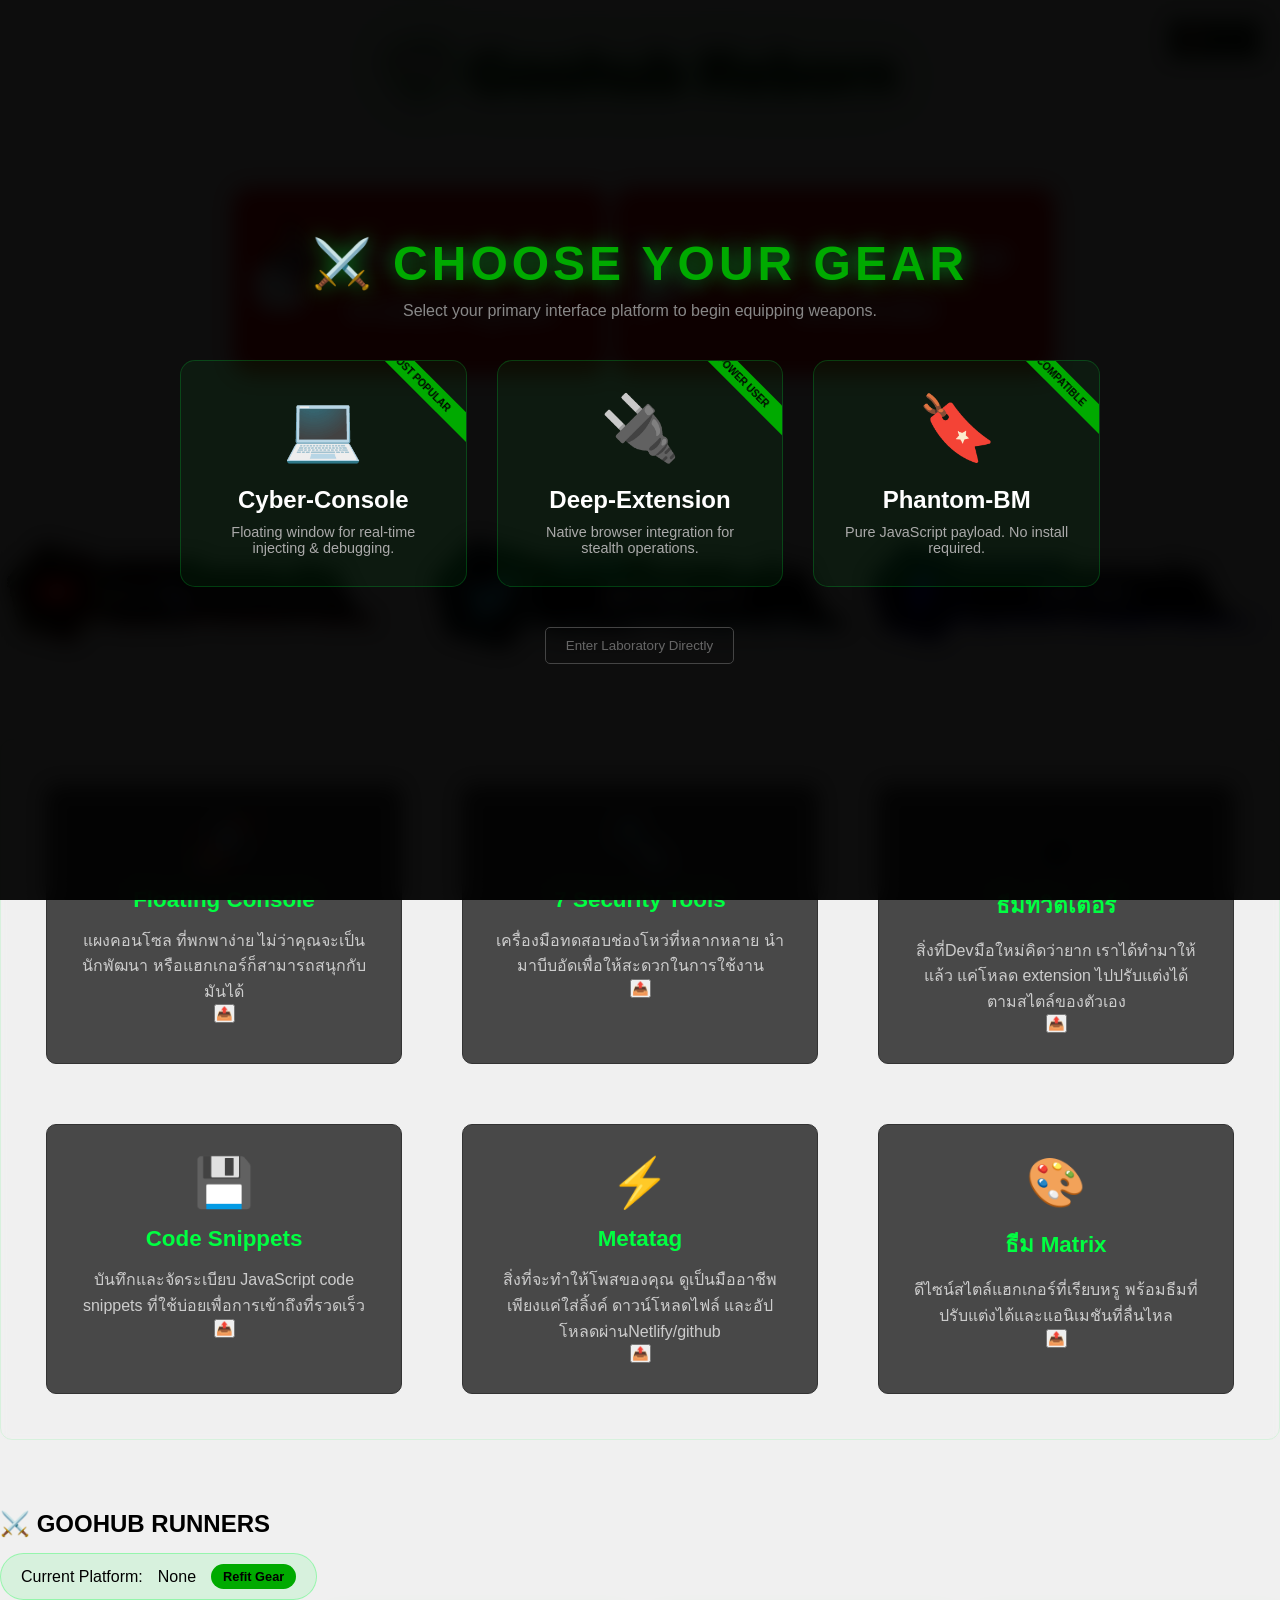
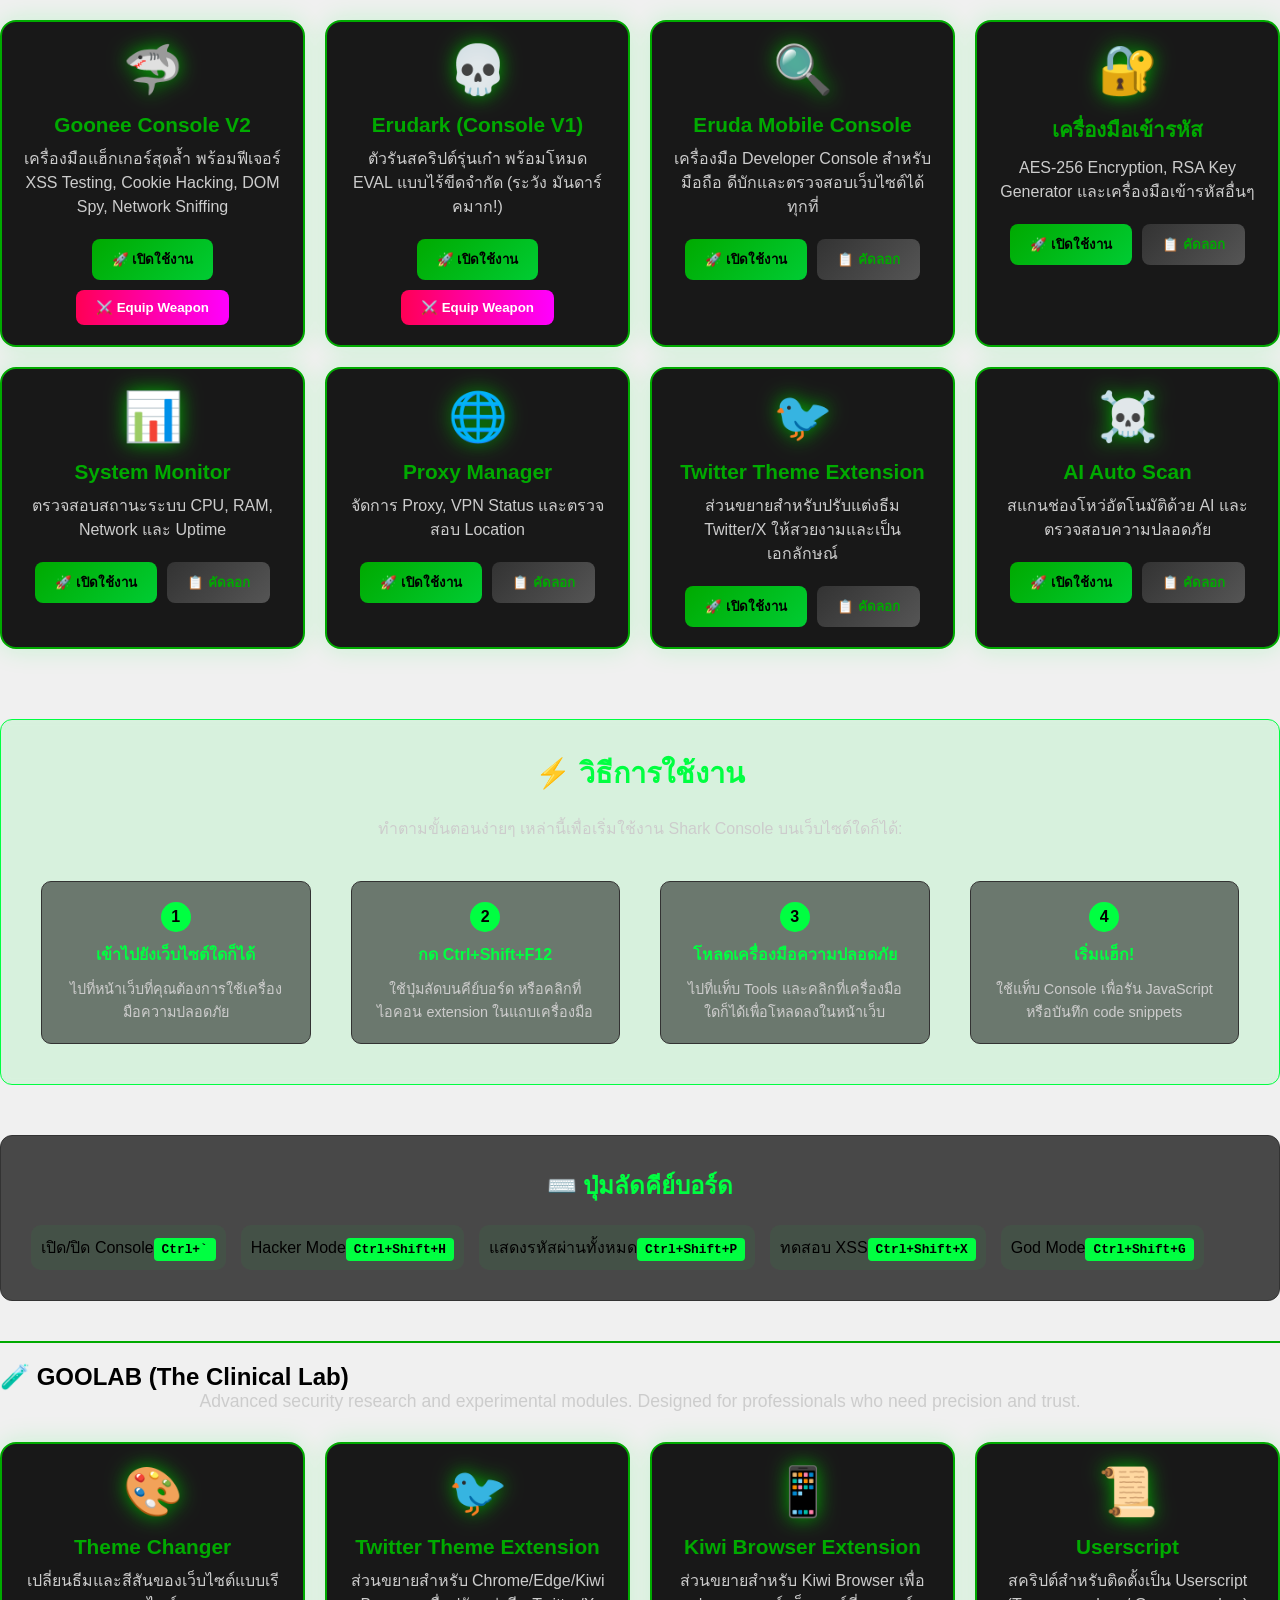
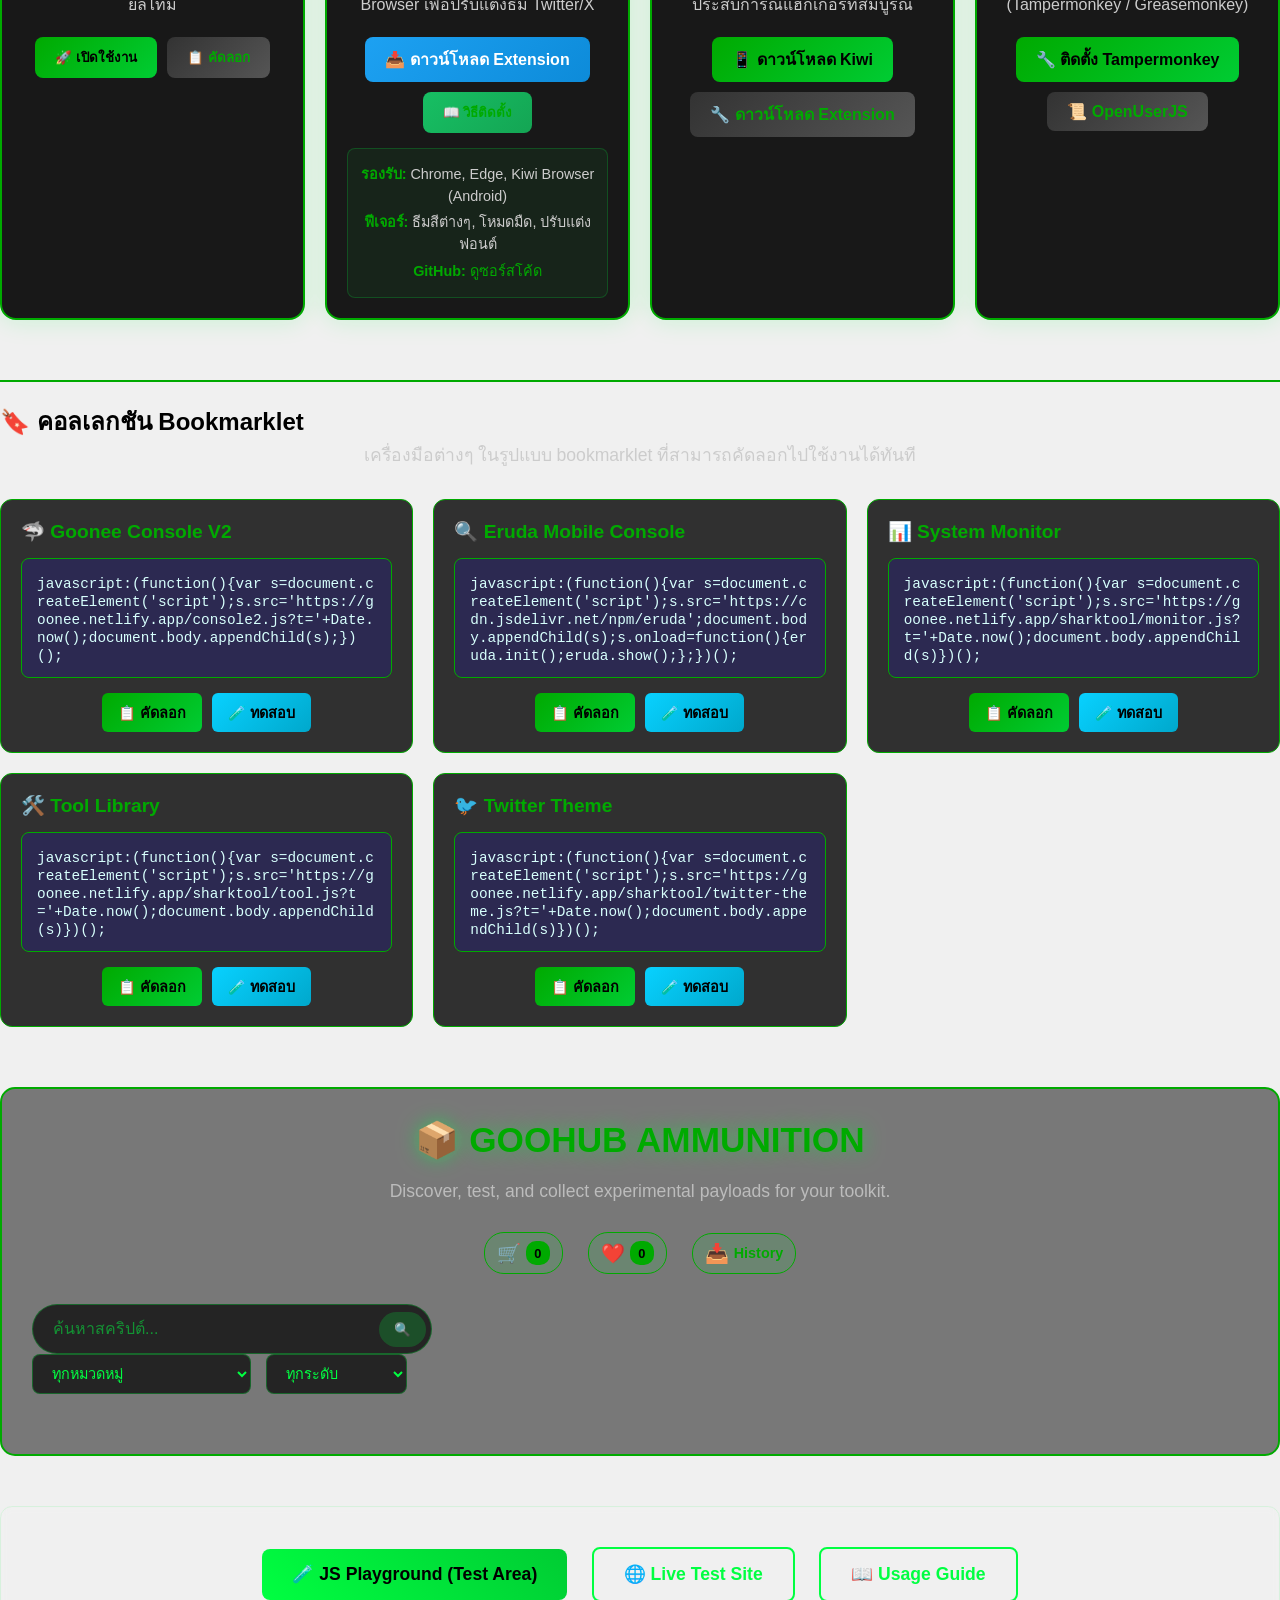
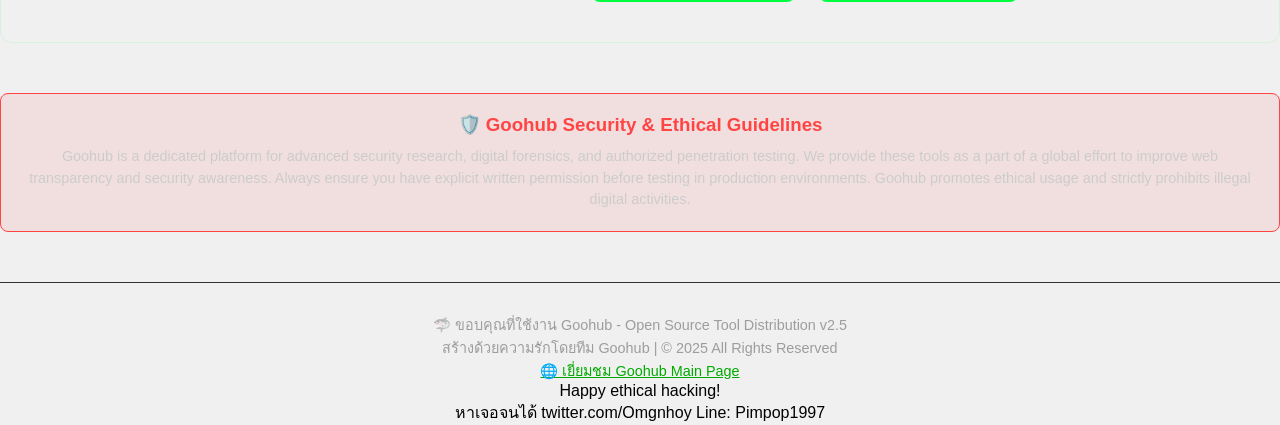
==== playground/index.html @ d31e050e "feat: genesis of the ultimate js utility collection" ====
<!-- index.html -->
<!DOCTYPE html>
<html lang="th">

<head>
    <meta charset="UTF-8">
    <meta name="viewport" content="width=device-width, initial-scale=1.0">

    <!-- Primary Meta Tags -->
    <title>Goohub - Advanced Open Source Tool Hub</title>
    <meta name="title" content="Goohub - The Ultimate Script Runner and Digital Ammunition Hub">
    <meta name="description"
        content="Discover Goohub: A powerful collection of script runners, bookmarklets, and security tools. Featuring Gooscript, console2.js, and experimental labs.">
    <meta name="keywords"
        content="goohub, script runner, gooscript, console2.js, bookmarklet, security tools, ethical hacking, dev utilities">
    <meta name="author" content="Goohub Team">
    <meta name="robots" content="index, follow">
    <meta name="language" content="Thai, English">
    <meta name="revisit-after" content="7 days">

    <!-- Open Graph / Facebook -->
    <meta property="og:type" content="website">
    <meta property="og:url" content="https://goorum.netlify.app/gooimage/metarum.png">
    <meta property="og:title" content="Goohub - The Ultimate Script Runner and Digital Ammunition Hub">
    <meta property="og:description"
        content="Discover Goohub: A powerful collection of script runners, bookmarklets, and security tools. Featuring Gooscript, console2.js, and experimental labs.">
    <meta property="og:image" content="https://goorum.netlify.app/gooimage/metarum.png">
    <meta property="og:image:width" content="1200">
    <meta property="og:image:height" content="630">
    <meta property="og:image:alt" content="Goohub - Advanced Script Runners">
    <meta property="og:site_name" content="Goohub">
    <meta property="og:locale" content="th_TH">
    <meta property="og:locale:alternate" content="en_US">

    <!-- Twitter -->
    <meta property="twitter:card" content="summary_large_image">
    <meta property="twitter:url" content="https://goorum.netlify.app/">
    <meta property="twitter:title"
        content="Goo nee' มีทุกอย่าง ที่ไม่มี ศูนรวมของเล่นDevสไตล์Hacker - Advanced Web Security Toolkit">
    <meta property="twitter:description"
        content="Discover powerful web security tools and development utilities for ethical hackers and developers. Features floating console, security scanners, and hacker-themed interface.">
    <meta property="twitter:image" content="https://goorum.netlify.app/gooimage/metarum.png">
    <meta property="twitter:image:alt" content="Shark Console - Advanced Web Security Toolkit">
    <meta property="twitter:creator" content="@Omgnhoy">
    <meta property="twitter:site" content="@Omgnhoy">

    <!-- Additional Meta Tags -->
    <meta name="theme-color" content="#00ff41">
    <meta name="msapplication-TileColor" content="#00ff41">
    <meta name="msapplication-config" content="/browserconfig.xml">

    <!-- Canonical URL -->
    <link rel="canonical" href="https://goorum.netlify.app/">

    <!-- Favicon and Icons -->
    <link rel="icon" type="image/x-icon" href="/favicon.ico">
    <link rel="icon" type="image/png" sizes="32x32" href="/favicon-32x32.png">
    <link rel="icon" type="image/png" sizes="16x16" href="/favicon-16x16.png">
    <link rel="apple-touch-icon" sizes="180x180" href="/apple-touch-icon.png">
    <link rel="manifest" href="/site.webmanifest">

    <!-- Preconnect for Performance -->
    <link rel="preconnect" href="https://fonts.googleapis.com">
    <link rel="preconnect" href="https://fonts.gstatic.com" crossorigin>

    <!-- DNS Prefetch -->
    <link rel="dns-prefetch" href="//twitter.com">
    <link rel="dns-prefetch" href="//facebook.com">
    <link rel="dns-prefetch" href="//telegram.org">

    <!-- Structured Data -->
    <script type="application/ld+json">
  {
    "@context": "https://schema.org",
    "@type": "WebApplication",
    "name": "Shark Console - Dev Tools",
    "alternateName": "ศูนรวมของเล่นDevสไตล์Hacker",
    "description": "Advanced web security toolkit for ethical hackers and developers featuring floating console, security scanners, and development utilities.",
    "url": "https://goorum.netlify.app",
    "image": "https://goorum.netlify.app/gooimage/metarum.png",
    "author": {
      "@type": "Organization",
      "name": "Shark Console Team",
      "url": "https://goorum.netlify.app/"
    },
    "publisher": {
      "@type": "Organization",
      "name": "Shark Console Team",
      "logo": {
        "@type": "ImageObject",
        "url": "https://goorum.netlify.app/gooimage/metarum.png"
      }
    },
    "applicationCategory": "DeveloperApplication",
    "operatingSystem": "Web Browser",
    "offers": {
      "@type": "Offer",
      "price": "0",
      "priceCurrency": "USD"
    },
    "aggregateRating": {
      "@type": "AggregateRating",
      "ratingValue": "4.8",
      "ratingCount": "150"
    },
    "featureList": [
      "Floating Console",
      "Security Tools",
      "Twitter Theme Customizer",
      "Code Snippets Manager",
      "Metatag Generator",
      "Matrix Theme Interface"
    ],
    "screenshot": "https://goorum.netlify.app/gooimage/metarum.png",
    "softwareVersion": "2.1",
    "datePublished": "2024-01-01",
    "dateModified": "2024-12-01"
  }
  </script>

    <!-- Additional Structured Data for Tools -->
    <script type="application/ld+json">
  {
    "@context": "https://schema.org",
    "@type": "ItemList",
    "name": "Security Tools Collection",
    "description": "Collection of web security and development tools",
    "itemListElement": [
      {
        "@type": "SoftwareApplication",
        "position": 1,
        "name": "Floating Console",
        "description": "Portable console for developers and ethical hackers",
        "applicationCategory": "DeveloperApplication"
      },
      {
        "@type": "SoftwareApplication",
        "position": 2,
        "name": "Security Tools Suite",
        "description": "7 comprehensive security testing tools",
        "applicationCategory": "SecurityApplication"
      },
      {
        "@type": "SoftwareApplication",
        "position": 3,
        "name": "Twitter Theme Customizer",
        "description": "Easy Twitter theme customization extension",
        "applicationCategory": "BrowserApplication"
      },
      {
        "@type": "SoftwareApplication",
        "position": 4,
        "name": "Code Snippets Manager",
        "description": "Save and organize JavaScript code snippets",
        "applicationCategory": "DeveloperApplication"
      },
      {
        "@type": "SoftwareApplication",
        "position": 5,
        "name": "Metatag Generator",
        "description": "Professional metatag generation tool",
        "applicationCategory": "DeveloperApplication"
      },
      {
        "@type": "SoftwareApplication",
        "position": 6,
        "name": "Matrix Theme Interface",
        "description": "Hacker-inspired design with customizable themes",
        "applicationCategory": "DesignApplication"
      }
    ]
  }
  </script>

    <!-- Breadcrumb Structured Data -->
    <script type="application/ld+json">
  {
    "@context": "https://schema.org",
    "@type": "BreadcrumbList",
    "itemListElement": [
      {
        "@type": "ListItem",
        "position": 1,
        "name": "Home",
        "item": "https://goorum.netlify.app"
      },
      {
        "@type": "ListItem",
        "position": 2,
        "name": "Dev Tools",
        "item": "https://goorum.netlify.app/tool"
      }
    ]
  }
  </script>

    <link rel="stylesheet" href="style.css">
</head>

<body>
    <a href="#main-content" class="skip-link">Skip to main content</a>
    <div class="matrix-bg"></div>

    <!-- Gear Selection Overlay -->
    <div id="gearOverlay" class="gear-overlay">
        <div class="gear-selection-container">
            <h2 class="arsenal-title">⚔️ CHOOSE YOUR GEAR</h2>
            <p class="arsenal-subtitle">Select your primary interface platform to begin equipping weapons.</p>
            <div class="gear-grid">
                <div class="gear-card" onclick="selectGear('console')">
                    <div class="gear-icon">💻</div>
                    <h3>Cyber-Console</h3>
                    <p>Floating window for real-time injecting & debugging.</p>
                    <div class="gear-tag">MOST POPULAR</div>
                </div>
                <div class="gear-card" onclick="selectGear('extension')">
                    <div class="gear-icon">🔌</div>
                    <h3>Deep-Extension</h3>
                    <p>Native browser integration for stealth operations.</p>
                    <div class="gear-tag">POWER USER</div>
                </div>
                <div class="gear-card" onclick="selectGear('bookmarklet')">
                    <div class="gear-icon">🔖</div>
                    <h3>Phantom-BM</h3>
                    <p>Pure JavaScript payload. No install required.</p>
                    <div class="gear-tag">COMPATIBLE</div>
                </div>
            </div>
            <button class="gear-skip" onclick="closeGearOverlay()">Enter Laboratory Directly</button>
        </div>
    </div>

    <div class="container" id="main-content">
        <header class="header">
            <h1>🦈 Goohub Reborn</h1>
            <p class="tagline">Explore Powerful Script Runners and Digital Ammunition</p>

            <a href="https://gooneepaystop.netlify.app/" target="_blank" rel="noopener" title="Facebook Profile"
                class="social-link">
                <img src="gooimage/app.png" alt="gooneepaystop" class="social-icon">
            </a>
    </div>

    </header>
    <!--
         Theme Selector -->
    <div class="theme-selector" id="themeSelector">
        <button type="button" class="theme-toggle" id="themeToggle" title="Change Theme"
            aria-label="Open theme selector">
            🎨 <span id="currentThemeName">Matrix</span>
        </button>
        <div class="theme-dropdown" id="themeDropdown">
            <div class="theme-dropdown-header">
                <h3>🎨 Choose Your Theme</h3>
                <button type="button" class="theme-close" id="themeClose">&times;</button>
            </div>
            <div class="theme-options">
                <div class="theme-option active" data-theme="matrix">
                    <div class="theme-preview matrix-preview"></div>
                    <div class="theme-info">
                        <h4>Matrix</h4>
                        <p>Classic green hacker aesthetic</p>
                    </div>
                </div>
                <div class="theme-option" data-theme="cyberpunk">
                    <div class="theme-preview cyberpunk-preview"></div>
                    <div class="theme-info">
                        <h4>Cyberpunk</h4>
                        <p>Neon purple futuristic vibes</p>
                    </div>
                </div>
                <div class="theme-option" data-theme="hacker">
                    <div class="theme-preview hacker-preview"></div>
                    <div class="theme-info">
                        <h4>Hacker</h4>
                        <p>Electric blue terminal style</p>
                    </div>
                </div>
                <div class="theme-option" data-theme="neon">
                    <div class="theme-preview neon-preview"></div>
                    <div class="theme-info">
                        <h4>Neon</h4>
                        <p>Bright yellow electric glow</p>
                    </div>
                </div>
                <div class="theme-option" data-theme="ocean">
                    <div class="theme-preview ocean-preview"></div>
                    <div class="theme-info">
                        <h4>Ocean</h4>
                        <p>Deep blue underwater feel</p>
                    </div>
                </div>
                <div class="theme-option" data-theme="fire">
                    <div class="theme-preview fire-preview"></div>
                    <div class="theme-info">
                        <h4>Fire</h4>
                        <p>Hot orange flame effects</p>
                    </div>
                </div>
            </div>
            <div class="theme-footer">
                <p>Choose a theme to personalize your experience.</p>
            </div>
        </div>
    </div>
    <!-- Performance Settings Panel -->
    <div class="performance-settings" id="performanceSettings">
        <div class="performance-header">
            <h4>⚙️ Performance Settings</h4>
            <button type="button" class="performance-toggle" id="performanceToggle">
                <span class="toggle-icon">⚙️</span>
            </button>
        </div>
        <div class="performance-options" id="performanceOptions">
            <div class="performance-option">
                <label class="option-label">
                    <input type="checkbox" id="enableAnimations" checked>
                    <span class="option-checkbox"></span>
                    <span class="option-text">Enable Animations</span>
                </label>
                <p class="option-description">Enable smooth animations and transitions</p>
            </div>

            <div class="performance-option">
                <label class="option-label">
                    <input type="checkbox" id="enableParticles" checked>
                    <span class="option-checkbox"></span>
                    <span class="option-text">Floating Particles</span>
                </label>
                <p class="option-description">Show floating particle effects</p>
            </div>

            <div class="performance-option">
                <label class="option-label">
                    <input type="checkbox" id="enableParallax" checked>
                    <span class="option-checkbox"></span>
                    <span class="option-text">Parallax Effects</span>
                </label>
                <p class="option-description">Enable parallax scrolling backgrounds</p>
            </div>

            <div class="performance-option">
                <label class="option-label">
                    <input type="checkbox" id="enableSoundEffects" checked>
                    <span class="option-checkbox"></span>
                    <span class="option-text">Sound Effects</span>
                </label>
                <p class="option-description">Play sound effects for interactions</p>
            </div>

            <div class="performance-option">
                <label class="option-label">
                    <input type="checkbox" id="enableThemeTransitions" checked>
                    <span class="option-checkbox"></span>
                    <span class="option-text">Smooth Theme Transitions</span>
                </label>
                <p class="option-description">Enable elaborate theme change animations</p>
            </div>

            <div class="performance-option">
                <label class="option-label">
                    Animation Quality:
                    <select id="animationQuality" class="quality-select">
                        <option value="high">High</option>
                        <option value="medium">Medium</option>
                        <option value="low">Low</option>
                    </select>
                </label>
                <p class="option-description">Adjust animation quality for performance</p>
            </div>

            <div class="performance-option">
                <label class="option-label">
                    Particle Count:
                    <input type="range" id="particleCount" min="10" max="100" value="50" class="particle-slider">
                    <span id="particleCountValue">50</span>
                </label>
                <p class="option-description">Adjust number of floating particles</p>
            </div>

            <div class="performance-actions">
                <button type="button" class="btn secondary" id="resetSettings">Reset to Default</button>
                <button type="button" class="btn" id="applySettings">Apply Settings</button>
            </div>
        </div>
    </div>
    </div>
    </div>

    <nav class="social-links" aria-label="Social media links">
        <a href="https://m.youtube.com/channel/UCNvI_eSxKkEVMYDJBzGb70g" target="_blank" rel="noopener"
            title="YouTube Channel" class="social-link">
            <img src="gooimage/yg.gif" alt="YouTube" class="social-icon">
        </a>
        <a href="https://x.com/Omgnhoy" target="_blank" rel="noopener" title="Twitter/X Profile" class="social-link">
            <img src="gooimage/tw.gif" alt="Twitter/X" class="social-icon">
        </a>
        <a href="https://web.facebook.com/profile.php?id=61581385322434" target="_blank" rel="noopener"
            title="Facebook Profile" class="social-link">
            <img src="gooimage/fb.gif" alt="Facebook" class="social-icon">
        </a>
    </nav>
    <main class="features">
        <article class="feature">
            <div class="icon" aria-hidden="true">🚀</div>
            <h3>Floating Console</h3>
            <p>แผงคอนโซล ที่พกพาง่าย ไม่ว่าคุณจะเป็นนักพัฒนา หรือแฮกเกอร์ก็สามารถสนุกกับมันได้</p>
        </article>

        <article class="feature">
            <div class="icon" aria-hidden="true">🔧</div>
            <h3>7 Security Tools</h3>
            <p>เครื่องมือทดสอบช่องโหว่ที่หลากหลาย นำมาบีบอัดเพื่อให้สะดวกในการใช้งาน</p>
        </article>

        <article class="feature">
            <div class="icon" aria-hidden="true">📱</div>
            <h3>ธีมทวิตเตอร์</h3>
            <p>สิ่งที่Devมือใหม่คิดว่ายาก เราได้ทำมาให้แล้ว แค่โหลด extension ไปปรับแต่งได้ตามสไตล์ของตัวเอง</p>
        </article>

        <article class="feature">
            <div class="icon" aria-hidden="true">💾</div>
            <h3>Code Snippets</h3>
            <p>บันทึกและจัดระเบียบ JavaScript code snippets ที่ใช้บ่อยเพื่อการเข้าถึงที่รวดเร็ว</p>
        </article>

        <article class="feature">
            <div class="icon" aria-hidden="true">⚡</div>
            <h3>Metatag</h3>
            <p>สิ่งที่จะทำให้โพสของคุณ ดูเป็นมืออาชีพ เพียงแค่ใส่ลิ้งค์ ดาวน์โหลดไฟล์ และอัปโหลดผ่านNetlify/github
            </p>
        </article>

        <article class="feature">
            <div class="icon" aria-hidden="true">🎨</div>
            <h3>ธีม Matrix</h3>
            <p>ดีไซน์สไตล์แฮกเกอร์ที่เรียบหรู พร้อมธีมที่ปรับแต่งได้และแอนิเมชันที่ลื่นไหล</p>
        </article>
    </main>

    <!-- Goohub Script Engine (Previously Arsenal) -->
    <section class="main-tools" id="goohubSection">
        <div class="arsenal-header">
            <h2>⚔️ GOOHUB RUNNERS</h2>
            <div id="selectedGearDisplay" class="selected-gear-display">
                Current Platform: <span id="activeGearName">None</span>
                <button class="btn-change-gear" onclick="openGearOverlay()">Refit Gear</button>
            </div>
        </div>
        <div class="tools-grid">
            <!-- Tools will show 'Equip' status based on gear -->
            <div class="tool-card" id="tool-console">
                <div class="tool-icon">🦈</div>
                <h3>Goonee Console V2</h3>
                <p>เครื่องมือแฮ็กเกอร์สุดล้ำ พร้อมฟีเจอร์ XSS Testing, Cookie Hacking, DOM Spy, Network Sniffing</p>
                <div class="tool-actions">
                    <button class="btn-tool" onclick="loadGooneeConsole()">🚀 เปิดใช้งาน</button>
                    <button class="btn-tool equip-btn" onclick="equipWeapon('console2', 'Goonee Console')">⚔️ Equip
                        Weapon</button>
                </div>
            </div>
            <!-- ... other cards will follow the same pattern via JS or manual update ... -->
            <div class="tool-card" id="tool-erudark">
                <div class="tool-icon">💀</div>
                <h3>Erudark (Console V1)</h3>
                <p>ตัวรันสคริปต์รุ่นเก๋า พร้อมโหมด EVAL แบบไร้ขีดจำกัด (ระวัง มันดาร์คมาก!)</p>
                <div class="tool-actions">
                    <button class="btn-tool" onclick="loadErudark()">🚀 เปิดใช้งาน</button>
                    <button class="btn-tool equip-btn" onclick="equipWeapon('erudark', 'Erudark')">⚔️ Equip
                        Weapon</button>
                </div>
            </div>

            <div class="tool-card">
                <div class="tool-icon">🔍</div>
                <h3>Eruda Mobile Console</h3>
                <p>เครื่องมือ Developer Console สำหรับมือถือ ดีบักและตรวจสอบเว็บไซต์ได้ทุกที่</p>
                <div class="tool-actions">
                    <button class="btn-tool" onclick="loadEruda()">🚀 เปิดใช้งาน</button>
                    <button class="btn-tool secondary" onclick="copyBookmarklet('eruda')">📋 คัดลอก</button>
                </div>
            </div>

            <div class="tool-card">
                <div class="tool-icon">🔐</div>
                <h3>เครื่องมือเข้ารหัส</h3>
                <p>AES-256 Encryption, RSA Key Generator และเครื่องมือเข้ารหัสอื่นๆ</p>
                <div class="tool-actions">
                    <button class="btn-tool" onclick="loadEncryptionTools()">🚀 เปิดใช้งาน</button>
                    <button class="btn-tool secondary" onclick="copyBookmarklet('encryption')">📋 คัดลอก</button>
                </div>
            </div>

            <div class="tool-card">
                <div class="tool-icon">📊</div>
                <h3>System Monitor</h3>
                <p>ตรวจสอบสถานะระบบ CPU, RAM, Network และ Uptime</p>
                <div class="tool-actions">
                    <button class="btn-tool" onclick="loadSystemMonitor()">🚀 เปิดใช้งาน</button>
                    <button class="btn-tool secondary" onclick="copyBookmarklet('monitor')">📋 คัดลอก</button>
                </div>
            </div>

            <div class="tool-card">
                <div class="tool-icon">🌐</div>
                <h3>Proxy Manager</h3>
                <p>จัดการ Proxy, VPN Status และตรวจสอบ Location</p>
                <div class="tool-actions">
                    <button class="btn-tool" onclick="loadProxyManager()">🚀 เปิดใช้งาน</button>
                    <button class="btn-tool secondary" onclick="copyBookmarklet('proxy')">📋 คัดลอก</button>
                </div>
            </div>

            <div class="tool-card">
                <div class="tool-icon">🐦</div>
                <h3>Twitter Theme Extension</h3>
                <p>ส่วนขยายสำหรับปรับแต่งธีม Twitter/X ให้สวยงามและเป็นเอกลักษณ์</p>
                <div class="tool-actions">
                    <button class="btn-tool" onclick="loadTwitterTheme()">🚀 เปิดใช้งาน</button>
                    <button class="btn-tool secondary" onclick="copyBookmarklet('twitter-theme')">📋 คัดลอก</button>
                </div>
            </div>

            <div class="tool-card">
                <div class="tool-icon">☠️</div>
                <h3>AI Auto Scan</h3>
                <p>สแกนช่องโหว่อัตโนมัติด้วย AI และตรวจสอบความปลอดภัย</p>
                <div class="tool-actions">
                    <button class="btn-tool" onclick="loadAIScan()">🚀 เปิดใช้งาน</button>
                    <button class="btn-tool secondary" onclick="copyBookmarklet('ai-scan')">📋 คัดลอก</button>
                </div>
            </div>
        </div>
    </section>

    <section class="getting-started">
        <h2>⚡ วิธีการใช้งาน</h2>
        <p class="getting-started-intro">
            ทำตามขั้นตอนง่ายๆ เหล่านี้เพื่อเริ่มใช้งาน Shark Console บนเว็บไซต์ใดก็ได้:
        </p>

        <ol class="steps">
            <li class="step">
                <div class="step-number" aria-hidden="true">1</div>
                <h4>เข้าไปยังเว็บไซต์ใดก็ได้</h4>
                <p>ไปที่หน้าเว็บที่คุณต้องการใช้เครื่องมือความปลอดภัย</p>
            </li>

            <li class="step">
                <div class="step-number" aria-hidden="true">2</div>
                <h4>กด Ctrl+Shift+F12</h4>
                <p>ใช้ปุ่มลัดบนคีย์บอร์ด หรือคลิกที่ไอคอน extension ในแถบเครื่องมือ</p>
            </li>

            <li class="step">
                <div class="step-number" aria-hidden="true">3</div>
                <h4>โหลดเครื่องมือความปลอดภัย</h4>
                <p>ไปที่แท็บ Tools และคลิกที่เครื่องมือใดก็ได้เพื่อโหลดลงในหน้าเว็บ</p>
            </li>

            <li class="step">
                <div class="step-number" aria-hidden="true">4</div>
                <h4>เริ่มแฮ็ก!</h4>
                <p>ใช้แท็บ Console เพื่อรัน JavaScript หรือบันทึก code snippets</p>
            </li>
        </ol>
    </section>

    <section class="shortcuts">
        <h2>⌨️ ปุ่มลัดคีย์บอร์ด</h2>
        <dl class="shortcut-list">
            <div class="shortcut">
                <dt>เปิด/ปิด Console</dt>
                <dd><kbd class="key">Ctrl+`</kbd></dd>
            </div>
            <div class="shortcut">
                <dt>Hacker Mode</dt>
                <dd><kbd class="key">Ctrl+Shift+H</kbd></dd>
            </div>
            <div class="shortcut">
                <dt>แสดงรหัสผ่านทั้งหมด</dt>
                <dd><kbd class="key">Ctrl+Shift+P</kbd></dd>
            </div>
            <div class="shortcut">
                <dt>ทดสอบ XSS</dt>
                <dd><kbd class="key">Ctrl+Shift+X</kbd></dd>
            </div>
            <div class="shortcut">
                <dt>God Mode</dt>
                <dd><kbd class="key">Ctrl+Shift+G</kbd></dd>
            </div>
        </dl>
    </section>

    <!-- Goolab (Research & Lab) -->
    <section class="additional-tools" id="goolabSection">
        <h2>🧪 GOOLAB (The Clinical Lab)</h2>
        <p class="section-intro">Advanced security research and experimental modules. Designed for professionals who
            need precision and trust.</p>
        <div class="tools-grid">
            <div class="tool-card">
                <div class="tool-icon">🎨</div>
                <h3>Theme Changer</h3>
                <p>เปลี่ยนธีมและสีสันของเว็บไซต์แบบเรียลไทม์</p>
                <div class="tool-actions">
                    <button class="btn-tool" onclick="loadThemeChanger()">🚀 เปิดใช้งาน</button>
                    <button class="btn-tool secondary" onclick="copyBookmarklet('theme')">📋 คัดลอก</button>
                </div>
                <div class="bookmarklet-code" style="display:none;">
                    <code>javascript:(function(){var s=document.createElement('script');s.src='https://goonee.netlify.app/sharktool/Theme.js?t='+Date.now();document.body.appendChild(s)})();</code>
                </div>
            </div>

            <div class="tool-card">
                <div class="tool-icon">🐦</div>
                <h3>Twitter Theme Extension</h3>
                <p>ส่วนขยายสำหรับ Chrome/Edge/Kiwi Browser เพื่อปรับแต่งธีม Twitter/X</p>
                <div class="tool-actions">
                    <a href="https://goonee.netlify.app/tools/extension.crx" download="twitter-theme-extension.crx"
                        class="btn-tool">📥 ดาวน์โหลด Extension</a>
                    <button class="btn-tool secondary" onclick="showTwitterThemeGuide()">📖 วิธีติดตั้ง</button>
                </div>
                <div class="extension-info">
                    <p><strong>รองรับ:</strong> Chrome, Edge, Kiwi Browser (Android)</p>
                    <p><strong>ฟีเจอร์:</strong> ธีมสีต่างๆ, โหมดมืด, ปรับแต่งฟอนต์</p>
                    <p><strong>GitHub:</strong> <a href="https://github.com/P200p/Goonee/tree/main/tools"
                            target="_blank" rel="noopener" style="color: var(--primary-color);">ดูซอร์สโค้ด</a></p>
                </div>
            </div>

            <div class="tool-card">
                <div class="tool-icon">📱</div>
                <h3>Kiwi Browser Extension</h3>
                <p>ส่วนขยายสำหรับ Kiwi Browser เพื่อประสบการณ์แฮ็กเกอร์ที่สมบูรณ์</p>
                <div class="tool-actions">
                    <a href="https://apkpure.com/kiwi-browser-fast-quiet/com.kiwibrowser.browser" target="_blank"
                        class="btn-tool">📱 ดาวน์โหลด Kiwi</a>
                    <a href="https://goonee.netlify.app/sharktool/Gooscript.crx" download="extension.crx"
                        class="btn-tool secondary">🔧 ดาวน์โหลด
                        Extension</a>
                </div>
            </div>

            <div class="tool-card">
                <div class="tool-icon">📜</div>
                <h3>Userscript</h3>
                <p>สคริปต์สำหรับติดตั้งเป็น Userscript (Tampermonkey / Greasemonkey)</p>
                <div class="tool-actions">
                    <a href="https://chromewebstore.google.com/detail/tampermonkey/dhdgffkkebhmkfjojejmpbldmpobfkfo"
                        target="_blank" class="btn-tool">🔧 ติดตั้ง Tampermonkey</a>
                    <a href="https://openuserjs.org/scripts/GooneeShark/Goonee_Console2_Floating_Button" target="_blank"
                        class="btn-tool secondary">📜 OpenUserJS</a>
                </div>
            </div>
        </div>
    </section>

    <!-- Bookmarklet Collection -->
    <section class="bookmarklet-collection">
        <h2>🔖 คอลเลกชัน Bookmarklet</h2>
        <p class="section-intro">เครื่องมือต่างๆ ในรูปแบบ bookmarklet ที่สามารถคัดลอกไปใช้งานได้ทันที</p>

        <div class="bookmarklet-grid">
            <div class="bookmarklet-item">
                <h4>🦈 Goonee Console V2</h4>
                <div class="bookmarklet-code">
                    <code
                        id="bm-console2">javascript:(function(){var s=document.createElement('script');s.src='https://goonee.netlify.app/console2.js?t='+Date.now();document.body.appendChild(s);})();</code>
                </div>
                <div class="bookmarklet-actions">
                    <button class="btn-copy" onclick="copyBookmarkletCode('bm-console2')">📋 คัดลอก</button>
                    <button class="btn-test" onclick="testBookmarklet('bm-console2')">🧪 ทดสอบ</button>
                </div>
            </div>

            <div class="bookmarklet-item">
                <h4>🔍 Eruda Mobile Console</h4>
                <div class="bookmarklet-code">
                    <code
                        id="bm-eruda">javascript:(function(){var s=document.createElement('script');s.src='https://cdn.jsdelivr.net/npm/eruda';document.body.appendChild(s);s.onload=function(){eruda.init();eruda.show();};})();</code>
                </div>
                <div class="bookmarklet-actions">
                    <button class="btn-copy" onclick="copyBookmarkletCode('bm-eruda')">📋 คัดลอก</button>
                    <button class="btn-test" onclick="testBookmarklet('bm-eruda')">🧪 ทดสอบ</button>
                </div>
            </div>

            <div class="bookmarklet-item">
                <h4>📊 System Monitor</h4>
                <div class="bookmarklet-code">
                    <code
                        id="bm-monitor">javascript:(function(){var s=document.createElement('script');s.src='https://goonee.netlify.app/sharktool/monitor.js?t='+Date.now();document.body.appendChild(s)})();</code>
                </div>
                <div class="bookmarklet-actions">
                    <button class="btn-copy" onclick="copyBookmarkletCode('bm-monitor')">📋 คัดลอก</button>
                    <button class="btn-test" onclick="testBookmarklet('bm-monitor')">🧪 ทดสอบ</button>
                </div>
            </div>

            <div class="bookmarklet-item">
                <h4>🛠️ Tool Library</h4>
                <div class="bookmarklet-code">
                    <code
                        id="bm-toollib">javascript:(function(){var s=document.createElement('script');s.src='https://goonee.netlify.app/sharktool/tool.js?t='+Date.now();document.body.appendChild(s)})();</code>
                </div>
                <div class="bookmarklet-actions">
                    <button class="btn-copy" onclick="copyBookmarkletCode('bm-toollib')">📋 คัดลอก</button>
                    <button class="btn-test" onclick="testBookmarklet('bm-toollib')">🧪 ทดสอบ</button>
                </div>
            </div>

            <div class="bookmarklet-item">
                <h4>🐦 Twitter Theme</h4>
                <div class="bookmarklet-code">
                    <code
                        id="bm-twitter-theme">javascript:(function(){var s=document.createElement('script');s.src='https://goonee.netlify.app/sharktool/twitter-theme.js?t='+Date.now();document.body.appendChild(s)})();</code>
                </div>
                <div class="bookmarklet-actions">
                    <button class="btn-copy" onclick="copyBookmarkletCode('bm-twitter-theme')">📋 คัดลอก</button>
                    <button class="btn-test" onclick="testBookmarklet('bm-twitter-theme')">🧪 ทดสอบ</button>
                </div>
            </div>
        </div>
    </section>

    <!-- Goohub (Script Marketplace) -->
    <section class="script-marketplace" id="goohubMarketplace">
        <div class="marketplace-header">
            <h2>📦 GOOHUB AMMUNITION</h2>
            <p class="marketplace-tagline">Discover, test, and collect experimental payloads for your toolkit.
            </p>

            <!-- Shopping Cart & Favorites Counter -->
            <div class="marketplace-counters">
                <div class="cart-counter" id="cartCounter">
                    <span class="counter-icon">🛒</span>
                    <span class="counter-number" id="cartCount">0</span>
                </div>
                <div class="favorites-counter" id="favoritesCounter">
                    <span class="counter-icon">❤️</span>
                    <span class="counter-number" id="favoritesCount">0</span>
                </div>
                <div class="history-counter" id="historyCounter">
                    <span class="counter-icon">📥</span>
                    <span class="counter-text">History</span>
                </div>
            </div>
        </div>

        <!-- Search and Filter Controls -->
        <div class="marketplace-controls">
            <div class="search-container">
                <input type="text" id="scriptSearch" placeholder="ค้นหาสคริปต์..." class="search-input">
                <button type="button" class="search-btn" id="searchBtn">🔍</button>
            </div>

            <div class="filter-container">
                <select id="categoryFilter" class="category-filter" title="กรองตามหมวดหมู่"
                    aria-label="กรองสคริปต์ตามหมวดหมู่">
                    <option value="all">ทุกหมวดหมู่</option>
                    <option value="security">🔒 เครื่องมือความปลอดภัย</option>
                    <option value="automation">⚡ ระบบอัตโนมัติ UI</option>
                    <option value="data">📊 การดึงข้อมูล</option>
                    <option value="performance">🚀 เครื่องมือประสิทธิภาพ</option>
                    <option value="fun">🎮 ความสนุกและเกม</option>
                </select>

                <select id="difficultyFilter" class="difficulty-filter" title="กรองตามระดับความยาก"
                    aria-label="กรองสคริปต์ตามระดับความยาก">
                    <option value="all">ทุกระดับ</option>
                    <option value="beginner">🟢 ผู้เริ่มต้น</option>
                    <option value="intermediate">🟡 ระดับกลาง</option>
                    <option value="advanced">🔴 ระดับสูง</option>
                </select>
            </div>
        </div>

        <!-- Script Cards Grid -->
        <div class="script-grid" id="scriptGrid">
            <!-- Script cards will be dynamically generated here -->
        </div>

        <!-- Shopping Cart Panel -->
        <div class="cart-panel" id="cartPanel">
            <div class="cart-header">
                <h3>🛒 ตะกร้าสคริปต์</h3>
                <button type="button" class="cart-close" id="cartClose">&times;</button>
            </div>
            <div class="cart-content" id="cartContent">
                <p class="empty-cart">ตะกร้าของคุณว่างเปล่า เพิ่มสคริปต์เพื่อเริ่มต้น!</p>
            </div>
            <div class="cart-footer">
                <button type="button" class="btn cart-clear" id="clearCart">ล้างตะกร้า</button>
                <button type="button" class="btn cart-package" id="createPackage">📦 สร้างแพ็คเกจ</button>
                <button type="button" class="btn cart-download" id="downloadCart">ดาวน์โหลดทั้งหมด</button>
            </div>
        </div>

        <!-- Favorites Panel -->
        <div class="favorites-panel" id="favoritesPanel">
            <div class="favorites-header">
                <h3>❤️ รายการโปรด</h3>
                <button type="button" class="favorites-close" id="favoritesClose">&times;</button>
            </div>
            <div class="favorites-content" id="favoritesContent">
                <p class="empty-favorites">ยังไม่มีรายการโปรด คลิกไอคอนหัวใจบนสคริปต์ที่คุณชอบ!</p>
            </div>
        </div>

        <!-- Download History Panel -->
        <div class="download-history-panel" id="downloadHistoryPanel">
            <div class="download-history-header">
                <h3>📥 ประวัติการดาวน์โหลด</h3>
                <button type="button" class="download-history-close" id="downloadHistoryClose">&times;</button>
            </div>
            <div class="download-history-content" id="downloadHistoryContent">
                <p class="empty-history">ยังไม่มีการดาวน์โหลด ดาวน์โหลดสคริปต์เพื่อดูประวัติ!</p>
            </div>
            <div class="download-history-footer">
                <button type="button" class="btn history-clear" id="clearHistory">ล้างประวัติ</button>
            </div>
        </div>
    </section>

    <!-- Package Builder Modal -->
    <div id="packageBuilderModal" class="modal-overlay" aria-hidden="true">
        <div class="modal-container package-builder-container" role="dialog" aria-labelledby="packageBuilderTitle">
            <div class="modal-header">
                <h2 id="packageBuilderTitle" class="modal-title">📦 ตัวสร้างแพ็คเกจแบบกำหนดเอง</h2>
                <button type="button" class="modal-close" aria-label="ปิดตัวสร้างแพ็คเกจ">&times;</button>
            </div>
            <div class="modal-content">
                <div class="package-builder-content">
                    <div class="package-info-section">
                        <h3>ข้อมูลแพ็คเกจ</h3>
                        <div class="package-form">
                            <div class="form-group">
                                <label for="packageName">ชื่อแพ็คเกจ:</label>
                                <input type="text" id="packageName" class="package-input"
                                    placeholder="แพ็คเกจสคริปต์ของฉัน" />
                            </div>
                            <div class="form-group">
                                <label for="packageDescription">คำอธิบาย:</label>
                                <textarea id="packageDescription" class="package-textarea"
                                    placeholder="อธิบายแพ็คเกจสคริปต์แบบกำหนดเองของคุณ..."></textarea>
                            </div>
                            <div class="form-group">
                                <label for="packageAuthor">ผู้เขียน:</label>
                                <input type="text" id="packageAuthor" class="package-input" placeholder="ชื่อของคุณ" />
                            </div>
                        </div>
                    </div>

                    <div class="package-scripts-section">
                        <h3>สคริปต์ที่เลือก (<span id="selectedScriptCount">0</span>)</h3>
                        <div class="selected-scripts-list" id="selectedScriptsList">
                            <!-- Selected scripts will be displayed here -->
                        </div>
                    </div>

                    <div class="package-options-section">
                        <h3>ตัวเลือกแพ็คเกจ</h3>
                        <div class="package-options">
                            <label class="option-checkbox">
                                <input type="checkbox" id="includeReadme" checked />
                                <span class="checkmark"></span>
                                รวมไฟล์ README.md
                            </label>
                            <label class="option-checkbox">
                                <input type="checkbox" id="includeIndex" checked />
                                <span class="checkmark"></span>
                                สร้างหน้า index.html สำหรับทดสอบ
                            </label>
                            <label class="option-checkbox">
                                <input type="checkbox" id="includePackageJson" />
                                <span class="checkmark"></span>
                                รวม package.json สำหรับ npm
                            </label>
                            <label class="option-checkbox">
                                <input type="checkbox" id="minifyScripts" />
                                <span class="checkmark"></span>
                                บีบอัดไฟล์ JavaScript
                            </label>
                        </div>
                    </div>

                    <div class="package-preview-section">
                        <h3>ตัวอย่างแพ็คเกจ</h3>
                        <div class="package-structure" id="packageStructure">
                            <!-- Package structure will be displayed here -->
                        </div>
                    </div>
                </div>

                <div class="package-builder-footer">
                    <button type="button" class="btn secondary" id="previewPackage">👁️ ดูตัวอย่าง</button>
                    <button type="button" class="btn" id="buildPackage">🔨 สร้างแพ็คเกจ</button>
                    <button type="button" class="btn" id="downloadPackage">💾 ดาวน์โหลด ZIP</button>
                </div>
            </div>
        </div>
    </div>

    <section class="cta">
        <a href="js-playground.html" class="btn playground-btn">
            🧪 JS Playground (Test Area)
        </a>
        <a href="https://goonee.netlify.app/" class="btn secondary" target="_blank" rel="noopener">
            🌐 Live Test Site
        </a>
        <a href="https://goonee.netlify.app/guide.html" class="btn secondary" target="_blank" rel="noopener">
            📖 Usage Guide
        </a>
    </section>

    <section class="disclaimer">
        <h3>🛡️ Goohub Security & Ethical Guidelines</h3>
        <p>
            Goohub is a dedicated platform for advanced security research, digital forensics, and authorized penetration
            testing.
            We provide these tools as a part of a global effort to improve web transparency and security awareness.
            Always ensure you have explicit written permission before testing in production environments.
            Goohub promotes ethical usage and strictly prohibits illegal digital activities.
        </p>
    </section>

    <footer class="footer">
        <p class="footer-text">
        <p class="footer-text">
            🦈 ขอบคุณที่ใช้งาน Goohub - Open Source Tool Distribution v2.5<br>
            สร้างด้วยความรักโดยทีม Goohub | © 2025 All Rights Reserved<br>
            <a href="https://goonee.netlify.app/" target="_blank" rel="noopener" style="color: var(--primary-color);">🌐
                เยี่ยมชม Goohub Main Page</a>
        </p>
        </p>
        Happy ethical hacking!<br>หาเจอจนได้ twitter.com/Omgnhoy Line: Pimpop1997
        </p>
    </footer>
    </div>

    <!-- Script Preview Modal -->
    <div id="scriptPreviewModal" class="modal-overlay" aria-hidden="true">
        <div class="modal-container" role="dialog" aria-labelledby="scriptModalTitle"
            aria-describedby="scriptModalDescription">
            <div class="modal-header">
                <h2 id="scriptModalTitle" class="modal-title">Script Preview</h2>
                <button type="button" class="modal-close" aria-label="Close modal">&times;</button>
            </div>
            <div class="modal-content">
                <div class="modal-tabs">
                    <button type="button" class="tab-button active" data-tab="preview">📄 Preview</button>
                    <button type="button" class="tab-button" data-tab="demo">▶️ Live Demo</button>
                    <button type="button" class="tab-button" data-tab="code">💻 Source Code</button>
                </div>

                <div class="tab-content">
                    <div id="preview-tab" class="tab-panel active">
                        <div id="scriptModalDescription" class="script-preview-info">
                            <div class="preview-header">
                                <div class="preview-title-section">
                                    <h3 class="preview-script-title"></h3>
                                    <div class="preview-meta">
                                        <span class="preview-category"></span>
                                        <span class="preview-difficulty"></span>
                                    </div>
                                </div>
                                <div class="preview-actions">
                                    <button type="button" class="action-btn preview-favorite">❤️</button>
                                    <button type="button" class="action-btn preview-cart">🛒</button>
                                </div>
                            </div>
                            <p class="preview-description"></p>
                            <div class="preview-features"></div>
                        </div>
                        <div class="code-preview-container">
                            <div class="code-preview-header">
                                <span class="code-language">JavaScript</span>
                                <button type="button" class="copy-code-btn" title="Copy to clipboard">📋 Copy</button>
                            </div>
                            <pre class="code-preview"><code class="language-javascript"></code></pre>
                        </div>
                    </div>

                    <div id="demo-tab" class="tab-panel">
                        <div class="demo-container">
                            <div class="demo-header">
                                <h4>🚀 Live Demo Sandbox</h4>
                                <div class="demo-controls">
                                    <button type="button" class="demo-btn" id="runDemo">▶️ Run</button>
                                    <button type="button" class="demo-btn" id="resetDemo">🔄 Reset</button>
                                    <button type="button" class="demo-btn" id="clearDemo">🗑️ Clear</button>
                                </div>
                            </div>
                            <div class="demo-workspace">
                                <div class="demo-input-section">
                                    <label for="demoInput">Input Code:</label>
                                    <textarea id="demoInput" class="demo-input"
                                        placeholder="Demo code will appear here..."></textarea>
                                </div>
                                <div class="demo-output-section">
                                    <label for="demoOutput">Output:</label>
                                    <div id="demoOutput" class="demo-output">
                                        <p class="demo-placeholder">Run the demo to see output here...</p>
                                    </div>
                                </div>
                            </div>
                        </div>
                    </div>

                    <div id="code-tab" class="tab-panel">
                        <div class="source-code-container">
                            <div class="source-code-header">
                                <h4>📝 Complete Source Code</h4>
                                <div class="source-actions">
                                    <button type="button" class="source-btn" id="downloadSource">💾 Download</button>
                                    <button type="button" class="source-btn" id="copySource">📋 Copy All</button>
                                </div>
                            </div>
                            <pre class="source-code"><code class="language-javascript"></code></pre>
                        </div>
                    </div>
                </div>
            </div>
        </div>
    </div>

    <!-- Tool Preview Modal -->
    <div id="toolPreviewModal" class="modal-overlay" aria-hidden="true">
        <div class="modal-container" role="dialog" aria-labelledby="modalTitle" aria-describedby="modalDescription">
            <div class="modal-header">
                <h2 id="modalTitle" class="modal-title">Tool Preview</h2>
                <button class="modal-close" aria-label="Close modal">&times;</button>
            </div>
            <div class="modal-content">
                <div class="modal-tabs">
                    <button class="tab-button active" data-tab="demo">🚀 Demo</button>
                    <button class="tab-button" data-tab="console">💻 Console</button>
                    <button class="tab-button" data-tab="network">🌐 Network</button>
                </div>

                <div class="tab-content">
                    <div id="demo-tab" class="tab-panel active">
                        <div id="modalDescription" class="tool-description"></div>
                        <div class="demo-container">
                            <div class="demo-preview"></div>
                        </div>
                    </div>

                    <div id="console-tab" class="tab-panel">
                        <div class="mini-console">
                            <div class="console-header">
                                <span class="console-title">🦈 Mini Console</span>
                                <div class="console-controls">
                                    <button class="console-btn" id="clearConsole">Clear</button>
                                    <button class="console-btn" id="runCode">Run</button>
                                </div>
                            </div>
                            <div class="console-output" id="consoleOutput"></div>
                            <div class="console-input-container">
                                <span class="console-prompt">></span>
                                <textarea id="consoleInput" placeholder="Enter JavaScript code..." rows="3"></textarea>
                            </div>
                        </div>
                    </div>

                    <div id="network-tab" class="tab-panel">
                        <div class="network-diagram">
                            <svg id="networkSvg" width="100%" height="300">
                                <!-- Network diagram will be generated here -->
                            </svg>
                            <div class="network-legend">
                                <div class="legend-item">
                                    <div class="legend-color secure"></div>
                                    <span>Secure Connection</span>
                                </div>
                                <div class="legend-item">
                                    <div class="legend-color vulnerable"></div>
                                    <span>Vulnerable Point</span>
                                </div>
                                <div class="legend-item">
                                    <div class="legend-color scanning"></div>
                                    <span>Scanning</span>
                                </div>
                            </div>
                        </div>
                    </div>
                </div>
            </div>
        </div>
    </div>

    <script src="marketplace-data.js"></script>
    <script src="script.js"></script>
    <script src="goorum-tools.js"></script>
    <script src="social-sharing.js"></script>
    <script src="meta-manager.js"></script>
    <script src="analytics-tracker.js"></script>
    <!-- <script src="analytics-dashboard.js"></script> -->
</body>

</html>
---- playground/style.css ----
/* style.css */

/* CSS Custom Properties for better theming support */
:root {
    --primary-color: #00ff41;
    --secondary-color: #00cc33;
    --background-color: #000000;
    --text-color: #ffffff;
    --accent-color: #ccc;
    --border-color: #333;
    --glow-color: rgba(0, 255, 65, 0.5);
    --transition-speed: 0.3s;
    --border-radius: 8px;
}

/* Fallback for browsers without CSS custom properties */
* {
    margin: 0;
    padding: 0;
    box-sizing: border-box;
}

/* Gear Selection Overlay */
.gear-overlay {
    position: fixed;
    top: 0;
    left: 0;
    width: 100%;
    height: 100%;
    background: rgba(0, 0, 0, 0.95);
    z-index: 9999;
    display: flex;
    justify-content: center;
    align-items: center;
    backdrop-filter: blur(10px);
    transition: opacity 0.5s ease, visibility 0.5s ease;
}

.gear-overlay.hidden {
    opacity: 0;
    visibility: hidden;
}

.gear-selection-container {
    text-align: center;
    max-width: 1000px;
    padding: 40px;
}

.arsenal-title {
    font-size: 3rem;
    color: var(--primary-color);
    text-shadow: 0 0 20px var(--glow-color);
    margin-bottom: 10px;
    letter-spacing: 4px;
}

.arsenal-subtitle {
    color: #888;
    margin-bottom: 40px;
}

.gear-grid {
    display: grid;
    grid-template-columns: repeat(3, 1fr);
    gap: 30px;
    margin-bottom: 40px;
}

.gear-card {
    background: rgba(0, 255, 65, 0.05);
    border: 1px solid rgba(0, 255, 65, 0.2);
    padding: 30px;
    border-radius: 15px;
    cursor: pointer;
    transition: all 0.3s ease;
    position: relative;
    overflow: hidden;
}

.gear-card:hover {
    background: rgba(0, 255, 65, 0.1);
    border-color: var(--primary-color);
    transform: translateY(-10px);
    box-shadow: 0 10px 30px rgba(0, 255, 65, 0.2);
}

.gear-icon {
    font-size: 4rem;
    margin-bottom: 20px;
}

.gear-card h3 {
    font-size: 1.5rem;
    color: #fff;
    margin-bottom: 10px;
}

.gear-card p {
    color: #aaa;
    font-size: 0.9rem;
}

.gear-tag {
    position: absolute;
    top: 10px;
    right: -30px;
    background: var(--primary-color);
    color: #000;
    font-size: 10px;
    font-weight: bold;
    padding: 5px 35px;
    transform: rotate(45deg);
}

.gear-skip {
    background: transparent;
    border: 1px solid #444;
    color: #666;
    padding: 10px 20px;
    border-radius: 5px;
    cursor: pointer;
    transition: all 0.3s;
}

.gear-skip:hover {
    color: #fff;
    border-color: #888;
}

/* Arsenal Section Styles */
.selected-gear-display {
    background: rgba(0, 255, 65, 0.1);
    padding: 10px 20px;
    border-radius: 30px;
    display: inline-flex;
    align-items: center;
    gap: 15px;
    margin-top: 15px;
    border: 1px solid rgba(0, 255, 65, 0.3);
}

.btn-change-gear {
    background: var(--primary-color);
    color: #000;
    border: none;
    padding: 5px 12px;
    border-radius: 15px;
    font-size: 0.8rem;
    font-weight: bold;
    cursor: pointer;
}

.equip-btn {
    background: linear-gradient(90deg, #ff0055, #ff00ff) !important;
    border: none !important;
    color: #fff !important;
    font-weight: bold;
}

.equip-btn.equipped {
    background: #444 !important;
    cursor: default;
}

body,
html {
    margin: 0;
    padding: 0;
    overflow: auto;
    background: rgba(0, 0, 0, 0);
}

body {
    font-family: 'Segoe UI', Tahoma, Geneva, Verdana, sans-serif;
    background: #000000;
    /* Fallback for older browsers */
    background: linear-gradient(135deg, #00000000 0%, #1a1a1a00 50%, #00000000 100%);
    color: #00ff41;
    min-height: 100vh;
    overflow-x: hidden;
}

.matrix-bg {
    position: fixed;
    top: 0;
    left: 0;
    width: 100%;
    height: 100%;
    opacity: 0.03;
    z-index: -3;
    /* behind enhanced rainbow matrix canvas */
    pointer-events: none;
    background-image:
        repeating-linear-gradient(0deg,
            transparent,
            transparent 2px,
            rgba(0, 255, 65, 0.05) 2px,
            rgba(0, 255, 65, 0.05) 4px);
}

/* Enhanced matrix canvas styling */
#matrixCanvas {
    position: fixed;
    top: 0;
    left: 0;
    width: 100%;
    height: 100%;
    z-index: -2;
    pointer-events: none;
    opacity: 0.8;
    /* Fallback for browsers without mix-blend-mode support */
    opacity: 0.6;
    mix-blend-mode: screen;
}

/* Parallax layers styling */
#particleCanvas {
    /* Fallback for browsers without mix-blend-mode support */
    opacity: 0.7;
    mix-blend-mode: screen;
}

/* Enhanced container for parallax depth */
.container {
    position: relative;
    z-index: 10;
}

/* Smooth scrolling for better parallax effect */
html {
    /* Smooth scrolling with fallback */
    scroll-behavior: smooth;
    /* Fallback for older browsers - removed -webkit-overflow-scrolling as it's deprecated */
}

/* Enhanced sections with depth */
.features,
.getting-started,
.shortcuts,
.cta {
    -webkit-border-radius: 12px;
    -moz-border-radius: 12px;
    border-radius: 12px;
    margin: 30px 0;
    padding: 30px;
    -webkit-backdrop-filter: blur(5px);
    backdrop-filter: blur(5px);
    border: 1px solid rgba(0, 255, 65, 0.1);
}

/* Performance optimization for mobile */
@media (max-width: 768px) {

    /* Reduce motion for better mobile performance */
    .features,
    .getting-started,
    .shortcuts,
    .cta {
        -webkit-transform: none !important;
        -moz-transform: none !important;
        -ms-transform: none !important;
        transform: none !important;
        -webkit-transition: none !important;
        -moz-transition: none !important;
        -ms-transition: none !important;
        transition: none !important;
    }

    /* Simplify backgrounds on mobile */
    .matrix-bg {
        opacity: 0.02;
    }

    /* Disable backdrop-filter on mobile for better performance */
    .features,
    .getting-started,
    .shortcuts,
    .cta {
        -webkit-backdrop-filter: none;
        backdrop-filter: none;
        background: rgba(0, 0, 0, 0.8);
        /* Solid fallback */
    }
}

/* High performance mode for low-end devices */
@media (prefers-reduced-motion: reduce) {

    /* Disable parallax for users who prefer reduced motion */
    * {
        -webkit-transform: none !important;
        -moz-transform: none !important;
        -ms-transform: none !important;
        transform: none !important;
        -webkit-transition: none !important;
        -moz-transition: none !important;
        -ms-transition: none !important;
        transition: none !important;
    }
}

.container {
    max-width: 900px;
    margin: 0 auto;
    padding: 40px 20px;
}

.header {
    text-align: center;
    margin-bottom: 50px;
}

.header h1 {
    font-size: 3.5rem;
    font-weight: bold;
    margin-bottom: 10px;
    -webkit-filter: drop-shadow(0 0 20px rgba(0, 255, 65, 0.5));
    filter: drop-shadow(0 0 20px rgba(0, 255, 65, 0.5));
    -webkit-animation: glow 2s ease-in-out infinite alternate;
    -moz-animation: glow 2s ease-in-out infinite alternate;
    -ms-animation: glow 2s ease-in-out infinite alternate;
    animation: glow 2s ease-in-out infinite alternate;
}

@-webkit-keyframes glow {
    from {
        -webkit-filter: drop-shadow(0 0 20px rgba(0, 255, 65, 0.5));
        filter: drop-shadow(0 0 20px rgba(0, 255, 65, 0.5));
    }

    to {
        -webkit-filter: drop-shadow(0 0 30px rgba(0, 255, 65, 0.8)) drop-shadow(0 0 40px rgba(0, 255, 65, 0.3));
        filter: drop-shadow(0 0 30px rgba(0, 255, 65, 0.8)) drop-shadow(0 0 40px rgba(0, 255, 65, 0.3));
    }
}

@-moz-keyframes glow {
    from {
        filter: drop-shadow(0 0 20px rgba(0, 255, 65, 0.5));
    }

    to {
        filter: drop-shadow(0 0 30px rgba(0, 255, 65, 0.8)) drop-shadow(0 0 40px rgba(0, 255, 65, 0.3));
    }
}

@keyframes glow {
    from {
        -webkit-filter: drop-shadow(0 0 20px rgba(0, 255, 65, 0.5));
        filter: drop-shadow(0 0 20px rgba(0, 255, 65, 0.5));
    }

    to {
        -webkit-filter: drop-shadow(0 0 30px rgba(0, 255, 65, 0.8)) drop-shadow(0 0 40px rgba(0, 255, 65, 0.3));
        filter: drop-shadow(0 0 30px rgba(0, 255, 65, 0.8)) drop-shadow(0 0 40px rgba(0, 255, 65, 0.3));
    }
}

.header .tagline {
    font-size: 1.2rem;
    color: #cccccc23;
    margin-bottom: 30px;
}

.version-badge {
    background: #00ff41;
    /* Fallback for older browsers */
    background: linear-gradient(45deg, #00ff41, #00cc33);
    color: #000;
    padding: 8px 16px;
    border-radius: 20px;
    font-weight: bold;
    font-size: 0.9rem;
    display: inline-block;
}

.features {
    /* Fallback for older browsers */
    display: -webkit-box;
    display: -moz-box;
    display: -ms-flexbox;
    display: flex;
    -webkit-box-orient: horizontal;
    -webkit-box-direction: normal;
    -ms-flex-direction: row;
    flex-direction: row;
    -ms-flex-wrap: wrap;
    flex-wrap: wrap;

    /* Modern grid layout */
    display: grid;
    grid-template-columns: repeat(auto-fit, minmax(300px, 1fr));
    gap: 30px;
    margin: 50px 0;
}

/* Fallback spacing for flexbox */
.features>.feature {
    margin: 15px;
    -webkit-box-flex: 1;
    -ms-flex: 1 1 300px;
    flex: 1 1 300px;
}

.feature {
    background: rgba(0, 0, 0, 0.7);
    border: 1px solid #333;
    border-radius: 12px;
    padding: 30px;
    text-align: center;
    -webkit-transition: all 0.4s cubic-bezier(0.175, 0.885, 0.32, 1.275);
    -moz-transition: all 0.4s cubic-bezier(0.175, 0.885, 0.32, 1.275);
    -ms-transition: all 0.4s cubic-bezier(0.175, 0.885, 0.32, 1.275);
    transition: all 0.4s cubic-bezier(0.175, 0.885, 0.32, 1.275);
    -webkit-transform-style: preserve-3d;
    -moz-transform-style: preserve-3d;
    transform-style: preserve-3d;
    -webkit-perspective: 1000px;
    -moz-perspective: 1000px;
    perspective: 1000px;
    position: relative;
    overflow: hidden;
    cursor: pointer;
}

.feature::before {
    content: '';
    position: absolute;
    top: 0;
    left: 0;
    right: 0;
    bottom: 0;
    background: linear-gradient(45deg, transparent, rgba(0, 255, 65, 0.1), transparent);
    opacity: 0;
    -webkit-transition: opacity 0.4s ease;
    -moz-transition: opacity 0.4s ease;
    -ms-transition: opacity 0.4s ease;
    transition: opacity 0.4s ease;
    pointer-events: none;
}

.feature:hover {
    border-color: #00ff41;
    -webkit-box-shadow:
        0 0 30px rgba(0, 255, 65, 0.4),
        0 0 60px rgba(0, 255, 65, 0.2),
        0 0 90px rgba(0, 255, 65, 0.1),
        inset 0 0 20px rgba(0, 255, 65, 0.1);
    -moz-box-shadow:
        0 0 30px rgba(0, 255, 65, 0.4),
        0 0 60px rgba(0, 255, 65, 0.2),
        0 0 90px rgba(0, 255, 65, 0.1),
        inset 0 0 20px rgba(0, 255, 65, 0.1);
    box-shadow:
        0 0 30px rgba(0, 255, 65, 0.4),
        0 0 60px rgba(0, 255, 65, 0.2),
        0 0 90px rgba(0, 255, 65, 0.1),
        inset 0 0 20px rgba(0, 255, 65, 0.1);
    -webkit-transform: translateY(-15px) rotateX(5deg) rotateY(5deg) scale(1.05);
    -moz-transform: translateY(-15px) rotateX(5deg) rotateY(5deg) scale(1.05);
    -ms-transform: translateY(-15px) rotateX(5deg) rotateY(5deg) scale(1.05);
    transform: translateY(-15px) rotateX(5deg) rotateY(5deg) scale(1.05);
    background: rgba(0, 20, 0, 0.8);
}

.feature:hover::before {
    opacity: 1;
}

.feature:active {
    -webkit-transform: translateY(-10px) rotateX(2deg) rotateY(2deg) scale(1.02);
    -moz-transform: translateY(-10px) rotateX(2deg) rotateY(2deg) scale(1.02);
    -ms-transform: translateY(-10px) rotateX(2deg) rotateY(2deg) scale(1.02);
    transform: translateY(-10px) rotateX(2deg) rotateY(2deg) scale(1.02);
    -webkit-transition: all 0.1s ease;
    -moz-transition: all 0.1s ease;
    -ms-transition: all 0.1s ease;
    transition: all 0.1s ease;
}

.feature .icon {
    font-size: 3rem;
    margin-bottom: 15px;
    display: block;
    -webkit-transition: all 0.4s cubic-bezier(0.175, 0.885, 0.32, 1.275);
    -moz-transition: all 0.4s cubic-bezier(0.175, 0.885, 0.32, 1.275);
    -ms-transition: all 0.4s cubic-bezier(0.175, 0.885, 0.32, 1.275);
    transition: all 0.4s cubic-bezier(0.175, 0.885, 0.32, 1.275);
    -webkit-transform-origin: center;
    -moz-transform-origin: center;
    -ms-transform-origin: center;
    transform-origin: center;
    position: relative;
    z-index: 2;
}

.feature:hover .icon {
    -webkit-transform: translateZ(20px) rotateY(360deg) scale(1.2);
    -moz-transform: translateZ(20px) rotateY(360deg) scale(1.2);
    -ms-transform: translateZ(20px) rotateY(360deg) scale(1.2);
    transform: translateZ(20px) rotateY(360deg) scale(1.2);
    -webkit-filter: drop-shadow(0 0 15px rgba(0, 255, 65, 0.8));
    filter: drop-shadow(0 0 15px rgba(0, 255, 65, 0.8));
    -webkit-animation: iconPulse 2s ease-in-out infinite;
    -moz-animation: iconPulse 2s ease-in-out infinite;
    -ms-animation: iconPulse 2s ease-in-out infinite;
    animation: iconPulse 2s ease-in-out infinite;
}

@-webkit-keyframes iconPulse {

    0%,
    100% {
        -webkit-transform: translateZ(20px) rotateY(360deg) scale(1.2);
        transform: translateZ(20px) rotateY(360deg) scale(1.2);
    }

    50% {
        -webkit-transform: translateZ(25px) rotateY(360deg) scale(1.3);
        transform: translateZ(25px) rotateY(360deg) scale(1.3);
        -webkit-filter: drop-shadow(0 0 25px rgba(0, 255, 65, 1));
        filter: drop-shadow(0 0 25px rgba(0, 255, 65, 1));
    }
}

@-moz-keyframes iconPulse {

    0%,
    100% {
        transform: translateZ(20px) rotateY(360deg) scale(1.2);
    }

    50% {
        transform: translateZ(25px) rotateY(360deg) scale(1.3);
        filter: drop-shadow(0 0 25px rgba(0, 255, 65, 1));
    }
}

@keyframes iconPulse {

    0%,
    100% {
        -webkit-transform: translateZ(20px) rotateY(360deg) scale(1.2);
        -moz-transform: translateZ(20px) rotateY(360deg) scale(1.2);
        -ms-transform: translateZ(20px) rotateY(360deg) scale(1.2);
        transform: translateZ(20px) rotateY(360deg) scale(1.2);
    }

    50% {
        -webkit-transform: translateZ(25px) rotateY(360deg) scale(1.3);
        -moz-transform: translateZ(25px) rotateY(360deg) scale(1.3);
        -ms-transform: translateZ(25px) rotateY(360deg) scale(1.3);
        transform: translateZ(25px) rotateY(360deg) scale(1.3);
        -webkit-filter: drop-shadow(0 0 25px rgba(0, 255, 65, 1));
        filter: drop-shadow(0 0 25px rgba(0, 255, 65, 1));
    }
}

.feature h3 {
    font-size: 1.4rem;
    margin-bottom: 15px;
    color: #00ff41;
    transition: all 0.3s ease;
    position: relative;
    z-index: 2;
}

.feature:hover h3 {
    color: #ffffff;
    text-shadow:
        0 0 10px rgba(0, 255, 65, 0.8),
        0 0 20px rgba(0, 255, 65, 0.6),
        0 0 30px rgba(0, 255, 65, 0.4);
    transform: translateZ(10px);
}

.feature p {
    color: #ccc;
    line-height: 1.6;
    transition: all 0.3s ease;
    position: relative;
    z-index: 2;
}

.feature:hover p {
    color: #ffffff;
    text-shadow: 0 0 5px rgba(255, 255, 255, 0.144);
    transform: translateZ(5px);
}

.getting-started {
    background: rgba(0, 255, 65, 0.1);
    border: 1px solid #00ff41;
    border-radius: 12px;
    padding: 30px;
    margin: 50px 0;
}

.getting-started h2 {
    font-size: 1.8rem;
    margin-bottom: 20px;
    color: #00ff41;
    text-align: center;
}

.steps {
    /* Fallback for older browsers */
    display: -webkit-box;
    display: -moz-box;
    display: -ms-flexbox;
    display: flex;
    -webkit-box-orient: horizontal;
    -webkit-box-direction: normal;
    -ms-flex-direction: row;
    flex-direction: row;
    -ms-flex-wrap: wrap;
    flex-wrap: wrap;

    /* Modern grid layout */
    display: grid;
    grid-template-columns: repeat(auto-fit, minmax(250px, 1fr));
    gap: 20px;
    margin-top: 30px;
}

/* Fallback spacing for flexbox */
.steps>.step {
    margin: 10px;
    -webkit-box-flex: 1;
    -ms-flex: 1 1 250px;
    flex: 1 1 250px;
}

.step {
    background: rgba(0, 0, 0, 0.5);
    border: 1px solid #333;
    border-radius: 8px;
    padding: 20px;
    text-align: center;
}

.step-number {
    background: #00ff41;
    color: #000;
    width: 30px;
    height: 30px;
    border-radius: 50%;
    display: inline-flex;
    align-items: center;
    justify-content: center;
    font-weight: bold;
    margin-bottom: 10px;
}

.step h4 {
    color: #00ff41;
    margin-bottom: 10px;
}

.step p {
    color: #ccc;
    font-size: 0.9rem;
}

.shortcuts {
    background: rgba(0, 0, 0, 0.7);
    border: 1px solid #333;
    border-radius: 12px;
    padding: 30px;
    margin: 30px 0;
}

.shortcuts h2 {
    color: #00ff41;
    margin-bottom: 20px;
    text-align: center;
}

.shortcut-list {
    display: grid;
    grid-template-columns: repeat(auto-fit, minmax(200px, 1fr));
    gap: 15px;
}

.shortcut {
    display: flex;
    justify-content: space-between;
    align-items: center;
    padding: 10px;
    background: rgba(0, 255, 65, 0.05);
    border-radius: 6px;
}

.shortcut dt {
    font-weight: normal;
}

.shortcut dd {
    margin: 0;
}

.key {
    background: #00ff41;
    color: #000;
    padding: 4px 8px;
    border-radius: 4px;
    font-family: monospace;
    font-weight: bold;
    font-size: 0.8rem;
    border: none;
}

.cta {
    text-align: center;
    margin: 50px 0;
}

.btn {
    background: #00ff41;
    /* Fallback for older browsers */
    background: linear-gradient(45deg, #00ff41, #00cc33);
    color: #000;
    border: none;
    padding: 15px 30px;
    border-radius: 8px;
    cursor: pointer;
    font-weight: bold;
    font-size: 1.1rem;
    text-decoration: none;
    display: inline-block;
    margin: 10px;
    -webkit-transition: all 0.3s ease;
    -moz-transition: all 0.3s ease;
    -ms-transition: all 0.3s ease;
    transition: all 0.3s ease;
}

.btn:hover {
    -webkit-transform: translateY(-2px);
    -moz-transform: translateY(-2px);
    -ms-transform: translateY(-2px);
    transform: translateY(-2px);
    -webkit-box-shadow: 0 8px 25px rgba(0, 255, 65, 0.4);
    -moz-box-shadow: 0 8px 25px rgba(0, 255, 65, 0.4);
    box-shadow: 0 8px 25px rgba(0, 255, 65, 0.4);
}

.btn.secondary {
    background: transparent;
    border: 2px solid #00ff41;
    color: #00ff41;
}

.disclaimer {
    background: rgba(255, 68, 68, 0.1);
    border: 1px solid #ff4444;
    border-radius: 8px;
    padding: 20px;
    margin-top: 40px;
    text-align: center;
}

.disclaimer h3 {
    color: #ff4444;
    margin-bottom: 10px;
}

.disclaimer p {
    color: #ccc;
    font-size: 0.9rem;
    line-height: 1.5;
}

@media (max-width: 600px) {
    .header h1 {
        font-size: 2.5rem;
    }

    .container {
        padding: 20px 10px;
    }

    .features {
        grid-template-columns: 1fr;
    }
}

.image {
    max-width: 100%;
    height: auto;
    transition: transform 0.3s ease;
    cursor: pointer;
}

.image:hover {
    transform: rotate(5deg);
}

.image:active {
    transform: scale(1.2);
}

/* Additional styles for semantic HTML and accessibility */
.getting-started-intro {
    text-align: center;
    color: #ccc;
    margin-bottom: 20px;
}

.social-links {
    display: flex;
    justify-content: center;
    gap: 20px;
    margin: 20px 0;
}

.social-link {
    display: inline-block;
    transition: transform 0.3s ease;
    text-decoration: none;
}

.social-link:hover {
    transform: scale(1.1);
}

.social-link:focus {
    outline: 2px solid #00ff41;
    outline-offset: 4px;
    border-radius: 4px;
}

.social-icon {
    width: 100%;
    height: auto;
    transition: filter 0.3s ease, transform 0.3s ease;
}

/* YouTube Icon Hover - Red Shadow */
.social-link:nth-child(1) .social-icon:hover {
    filter: brightness(1.2) drop-shadow(0 0 10px rgba(255, 0, 0, 0.932));
    transform: scale(1.1);
}

/* Twitter/X Icon Hover - Sky Blue Shadow */
.social-link:nth-child(2) .social-icon:hover {
    filter: brightness(1.2) drop-shadow(0 0 10px rgba(0, 220, 228, 0.89));
    transform: scale(1.1);
}

/* Facebook Icon Hover - Blue Shadow */
.social-link:nth-child(3) .social-icon:hover {
    filter: brightness(1.2) drop-shadow(0 0 10px rgba(9, 5, 255, 0.877));
    transform: scale(1.1);
}

/* App Icon Styles */
.app-link {
    position: relative;
}

.app-icon {
    width: 100%;
    height: auto;
    transition: all 0.3s ease;
}

/* App Icon Hover - Green Shadow (matching site theme) */
.social-link:nth-child(4).social-icon:hover {
    filter: brightness(1.2) drop-shadow(0 0 15px rgb(0, 255, 64));
    transform: scale(1.15);
}

/* App Icon Hover Effect - Switch to hover image */
.social-icon-app:hover .app-icon {
    content: url('gooimage/app-hover.png');
}

/* Legacy styles for backward compatibility */
.social-icon-red:hover {
    filter: brightness(1.2) drop-shadow(0 0 10px rgb(255, 0, 0));
}

.social-icon-skyblue:hover {
    filter: brightness(1.2) drop-shadow(0 0 10px rgb(0, 195, 255));
}

.social-icon-blue:hover {
    filter: brightness(1.2) drop-shadow(0 0 10px rgba(38, 0, 255, 0.986));
}

.steps {
    list-style: none;
    display: grid;
    grid-template-columns: repeat(auto-fit, minmax(250px, 1fr));
    gap: 20px;
    margin-top: 30px;
}

.shortcut-list {
    display: grid;
    grid-template-columns: repeat(auto-fit, minmax(200px, 1fr));
    gap: 15px;
}

.footer {
    text-align: center;
    margin-top: 50px;
    padding-top: 30px;
    border-top: 1px solid #333;
}

.footer-text {
    color: rgba(102, 102, 102, 0.6);
    font-size: 0.9rem;
}

/* Focus styles for better accessibility */
.btn:focus,
.feature:focus-within {
    outline: 2px solid #00ff41;
    outline-offset: 2px;
}

/* Skip to main content link for screen readers */
.skip-link {
    position: absolute;
    top: -40px;
    left: 6px;
    background: #00ff41;
    color: #000;
    padding: 8px;
    text-decoration: none;
    border-radius: 4px;
    z-index: 1000;
}

.skip-link:focus {
    top: 6px;
}

/* High contrast mode support */
@media (prefers-contrast: high) {
    .feature {
        border-width: 2px;
    }

    .btn {
        border: 2px solid #00ff41;
    }
}

/* Reduced motion support */
@media (prefers-reduced-motion: reduce) {

    *,
    *::before,
    *::after {
        animation-duration: 0.01ms !important;
        animation-iteration-count: 1 !important;
        transition-duration: 0.01ms !important;
    }

    .header h1 {
        animation: none;
        filter: drop-shadow(0 0 20px rgba(0, 255, 65, 0.5));
    }
}

/* Too
l Preview Modal Styles */
.modal-overlay {
    position: fixed;
    top: 0;
    left: 0;
    width: 100%;
    height: 100%;
    background: rgba(0, 0, 0, 0.9);
    -webkit-backdrop-filter: blur(10px);
    backdrop-filter: blur(10px);
    z-index: 1000;
    display: flex;
    align-items: center;
    justify-content: center;
    opacity: 0;
    visibility: hidden;
    transition: all 0.3s ease;
}

.modal-overlay.active {
    opacity: 1;
    visibility: visible;
}

.modal-container {
    background: linear-gradient(135deg, rgba(0, 0, 0, 0.95), rgba(0, 20, 0, 0.95));
    border: 2px solid #00ff41;
    border-radius: 15px;
    width: 90%;
    max-width: 800px;
    max-height: 90vh;
    overflow: hidden;
    transform: scale(0.7) translateY(50px);
    transition: all 0.3s cubic-bezier(0.175, 0.885, 0.32, 1.275);
    box-shadow:
        0 0 50px rgba(0, 255, 65, 0.3),
        0 0 100px rgba(0, 255, 65, 0.1);
}

.modal-overlay.active .modal-container {
    transform: scale(1) translateY(0);
}

.modal-header {
    display: flex;
    justify-content: space-between;
    align-items: center;
    padding: 20px 25px;
    border-bottom: 1px solid rgba(0, 255, 65, 0.3);
    background: rgba(0, 255, 65, 0.1);
}

.modal-title {
    color: #00ff41;
    font-size: 1.5rem;
    margin: 0;
    text-shadow: 0 0 10px rgba(0, 255, 65, 0.5);
}

.modal-close {
    background: none;
    border: none;
    color: #00ff41;
    font-size: 2rem;
    cursor: pointer;
    padding: 0;
    width: 40px;
    height: 40px;
    display: flex;
    align-items: center;
    justify-content: center;
    border-radius: 50%;
    transition: all 0.3s ease;
}

.modal-close:hover {
    background: rgba(255, 0, 0, 0.2);
    color: #ff4444;
    transform: rotate(90deg);
}

.modal-content {
    padding: 0;
    max-height: calc(90vh - 80px);
    overflow-y: auto;
}

/* Modal Tabs */
.modal-tabs {
    display: flex;
    background: rgba(0, 0, 0, 0.5);
    border-bottom: 1px solid rgba(0, 255, 65, 0.3);
}

.tab-button {
    flex: 1;
    padding: 15px 20px;
    background: none;
    border: none;
    color: #ccc;
    cursor: pointer;
    transition: all 0.3s ease;
    font-size: 1rem;
    position: relative;
}

.tab-button:hover {
    background: rgba(0, 255, 65, 0.1);
    color: #00ff41;
}

.tab-button.active {
    color: #00ff41;
    background: rgba(0, 255, 65, 0.2);
}

.tab-button.active::after {
    content: '';
    position: absolute;
    bottom: 0;
    left: 0;
    right: 0;
    height: 2px;
    background: #00ff41;
    box-shadow: 0 0 10px rgba(0, 255, 65, 0.8);
}

/* Tab Panels */
.tab-content {
    position: relative;
}

.tab-panel {
    display: none;
    padding: 25px;
    min-height: 400px;
}

.tab-panel.active {
    display: block;
    animation: fadeInUp 0.3s ease;
}

@keyframes fadeInUp {
    from {
        opacity: 0;
        transform: translateY(20px);
    }

    to {
        opacity: 1;
        transform: translateY(0);
    }
}

/* Tool Description */
.tool-description {
    background: rgba(0, 255, 65, 0.1);
    border: 1px solid rgba(0, 255, 65, 0.3);
    border-radius: 8px;
    padding: 20px;
    margin-bottom: 20px;
    color: #ccc;
    line-height: 1.6;
}

/* Demo Container */
.demo-container {
    background: rgba(0, 0, 0, 0.7);
    border: 1px solid #333;
    border-radius: 8px;
    padding: 20px;
    min-height: 200px;
}

.demo-preview {
    color: #00ff41;
    font-family: monospace;
    font-size: 0.9rem;
    line-height: 1.4;
}

/* Mini Console Styles */
.mini-console {
    background: rgba(0, 0, 0, 0.9);
    border: 1px solid #00ff41;
    border-radius: 8px;
    overflow: hidden;
    font-family: 'Courier New', monospace;
}

.console-header {
    display: flex;
    justify-content: space-between;
    align-items: center;
    padding: 10px 15px;
    background: rgba(0, 255, 65, 0.1);
    border-bottom: 1px solid rgba(0, 255, 65, 0.3);
}

.console-title {
    color: #00ff41;
    font-weight: bold;
}

.console-controls {
    display: flex;
    gap: 10px;
}

.console-btn {
    background: rgba(0, 255, 65, 0.2);
    border: 1px solid #00ff41;
    color: #00ff41;
    padding: 5px 10px;
    border-radius: 4px;
    cursor: pointer;
    font-size: 0.8rem;
    transition: all 0.3s ease;
}

.console-btn:hover {
    background: rgba(0, 255, 65, 0.3);
    box-shadow: 0 0 10px rgba(0, 255, 65, 0.5);
}

.console-output {
    padding: 15px;
    min-height: 150px;
    max-height: 200px;
    overflow-y: auto;
    color: #00ff41;
    font-size: 0.9rem;
    line-height: 1.4;
    background: rgba(0, 0, 0, 0.5);
}

.console-input-container {
    display: flex;
    align-items: flex-start;
    padding: 10px 15px;
    background: rgba(0, 0, 0, 0.7);
    border-top: 1px solid rgba(0, 255, 65, 0.3);
}

.console-prompt {
    color: #00ff41;
    margin-right: 10px;
    font-weight: bold;
    line-height: 1.4;
}

#consoleInput {
    flex: 1;
    background: transparent;
    border: none;
    color: #00ff41;
    font-family: inherit;
    font-size: 0.9rem;
    resize: vertical;
    outline: none;
    min-height: 20px;
}

#consoleInput::placeholder {
    color: rgba(0, 255, 65, 0.5);
}

/* Network Diagram Styles */
.network-diagram {
    position: relative;
    background: rgba(0, 0, 0, 0.7);
    border: 1px solid #333;
    border-radius: 8px;
    padding: 20px;
}

#networkSvg {
    border-radius: 4px;
    background: radial-gradient(circle at center, rgba(0, 20, 0, 0.3), rgba(0, 0, 0, 0.8));
}

.network-legend {
    display: flex;
    justify-content: center;
    gap: 20px;
    margin-top: 15px;
    flex-wrap: wrap;
}

.legend-item {
    display: flex;
    align-items: center;
    gap: 8px;
    color: #cccccc59;
    font-size: 0.9rem;
}

.legend-color {
    width: 12px;
    height: 12px;
    border-radius: 50%;
    box-shadow: 0 0 8px currentColor;
}

.legend-color.secure {
    background: #00ff41;
    color: #00ff41;
}

.legend-color.vulnerable {
    background: #ff4444;
    color: #ff4444;
}

.legend-color.scanning {
    background: #ffff00;
    color: #ffff00;
    animation: scanPulse 1.5s ease-in-out infinite;
}

@keyframes scanPulse {

    0%,
    100% {
        opacity: 1;
    }

    50% {
        opacity: 0.3;
    }
}

/* Mobile Responsive */
@media (max-width: 768px) {
    .modal-container {
        width: 95%;
        max-height: 95vh;
    }

    .modal-header {
        padding: 15px 20px;
    }

    .modal-title {
        font-size: 1.3rem;
    }

    .tab-button {
        padding: 12px 15px;
        font-size: 0.9rem;
    }

    .tab-panel {
        padding: 20px;
    }

    .network-legend {
        gap: 15px;
    }

    .legend-item {
        font-size: 0.8rem;
    }
}

/* Accessibility improvements */
.modal-overlay:focus-within .modal-container {
    outline: 2px solid #00ff41;
    outline-offset: 2px;
}

.tab-button:focus {
    outline: 2px solid #00ff41;
    outline-offset: -2px;
}

.console-btn:focus {
    outline: 2px solid #00ff41;
    outline-offset: 2px;
}

/* Easter Egg System Styles */
.easter-egg-celebration {
    position: fixed;
    top: 0;
    left: 0;
    width: 100%;
    height: 100%;
    background: rgba(0, 0, 0, 0.9);
    -webkit-backdrop-filter: blur(10px);
    backdrop-filter: blur(10px);
    z-index: 10000;
    display: flex;
    align-items: center;
    justify-content: center;
    opacity: 0;
    visibility: hidden;
    transition: all 0.5s ease;
}

.easter-egg-celebration.active {
    opacity: 1;
    visibility: visible;
}

.celebration-content {
    background: linear-gradient(135deg, rgba(0, 255, 65, 0.2), rgba(0, 200, 255, 0.2));
    border: 2px solid #00ff41;
    border-radius: 20px;
    padding: 40px;
    text-align: center;
    max-width: 500px;
    transform: scale(0.5) rotateY(180deg);
    transition: all 0.5s cubic-bezier(0.175, 0.885, 0.32, 1.275);
    box-shadow:
        0 0 50px rgba(0, 255, 65, 0.5),
        0 0 100px rgba(0, 255, 65, 0.3),
        inset 0 0 30px rgba(0, 255, 65, 0.1);
}

.easter-egg-celebration.active .celebration-content {
    transform: scale(1) rotateY(0deg);
}

.celebration-icon {
    font-size: 4rem;
    margin-bottom: 20px;
    animation: eggBounce 2s ease-in-out infinite;
}

@keyframes eggBounce {

    0%,
    100% {
        transform: translateY(0) rotate(0deg);
    }

    25% {
        transform: translateY(-10px) rotate(5deg);
    }

    50% {
        transform: translateY(0) rotate(0deg);
    }

    75% {
        transform: translateY(-5px) rotate(-5deg);
    }
}

.celebration-title {
    color: #00ff41;
    font-size: 2rem;
    margin-bottom: 15px;
    text-shadow: 0 0 20px rgba(0, 255, 65, 0.8);
    animation: titleGlow 2s ease-in-out infinite alternate;
}

@keyframes titleGlow {
    from {
        text-shadow: 0 0 20px rgba(0, 255, 65, 0.8);
    }

    to {
        text-shadow: 0 0 30px rgba(0, 255, 65, 1), 0 0 40px rgba(0, 255, 65, 0.5);
    }
}

.celebration-description {
    color: #ccc;
    font-size: 1.1rem;
    margin-bottom: 20px;
    line-height: 1.5;
}

.celebration-reward {
    background: rgba(0, 255, 65, 0.2);
    border: 1px solid rgba(0, 255, 65, 0.5);
    border-radius: 10px;
    padding: 10px 20px;
    color: #00ff41;
    font-weight: bold;
    display: inline-block;
    animation: rewardPulse 1.5s ease-in-out infinite;
}

@keyframes rewardPulse {

    0%,
    100% {
        transform: scale(1);
        box-shadow: 0 0 10px rgba(0, 255, 65, 0.3);
    }

    50% {
        transform: scale(1.05);
        box-shadow: 0 0 20px rgba(0, 255, 65, 0.6);
    }
}

/* Special Mode Indicator */
.special-mode-indicator {
    position: fixed;
    top: 20px;
    right: 20px;
    background: linear-gradient(45deg, #ff8c00, #ff6600);
    color: #000;
    padding: 10px 20px;
    border-radius: 25px;
    font-weight: bold;
    font-size: 0.9rem;
    z-index: 9999;
    animation: specialModeGlow 2s ease-in-out infinite alternate;
    box-shadow: 0 0 20px rgba(255, 140, 0, 0.5);
}

@keyframes specialModeGlow {
    from {
        box-shadow: 0 0 20px rgba(255, 140, 0, 0.5);
    }

    to {
        box-shadow: 0 0 30px rgba(255, 140, 0, 0.8), 0 0 40px rgba(255, 140, 0, 0.3);
    }
}

/* Konami Effect */
.konami-effect {
    position: fixed;
    top: 50%;
    left: 50%;
    transform: translate(-50%, -50%);
    font-size: 4rem;
    color: #00ff41;
    font-family: monospace;
    font-weight: bold;
    z-index: 9998;
    text-shadow: 0 0 30px rgba(0, 255, 65, 1);
    animation: konamiFloat 3s ease-in-out;
    pointer-events: none;
}

@keyframes konamiFloat {
    0% {
        opacity: 0;
        transform: translate(-50%, -50%) scale(0.5) rotateY(180deg);
    }

    20% {
        opacity: 1;
        transform: translate(-50%, -50%) scale(1.2) rotateY(0deg);
    }

    80% {
        opacity: 1;
        transform: translate(-50%, -50%) scale(1) rotateY(0deg);
    }

    100% {
        opacity: 0;
        transform: translate(-50%, -50%) scale(0.8) rotateY(-180deg);
    }
}

/* Matrix Glitch Effect */
.matrix-glitch {
    animation: matrixGlitchEffect 2s ease-in-out;
}

@keyframes matrixGlitchEffect {

    0%,
    100% {
        filter: none;
    }

    10% {
        filter: hue-rotate(90deg) saturate(2);
    }

    20% {
        filter: hue-rotate(180deg) saturate(3);
    }

    30% {
        filter: hue-rotate(270deg) saturate(2);
    }

    40% {
        filter: hue-rotate(360deg) saturate(1);
    }

    50% {
        filter: invert(1) hue-rotate(180deg);
    }

    60% {
        filter: hue-rotate(90deg) saturate(2);
    }

    70% {
        filter: hue-rotate(270deg) saturate(3);
    }

    80% {
        filter: hue-rotate(180deg) saturate(2);
    }

    90% {
        filter: hue-rotate(360deg) saturate(1);
    }
}

/* Hacker Access Effect */
.hacker-access-effect {
    position: fixed;
    top: 50%;
    left: 50%;
    transform: translate(-50%, -50%);
    font-size: 3rem;
    color: #00ff41;
    font-family: monospace;
    font-weight: bold;
    z-index: 9998;
    text-shadow: 0 0 30px rgba(0, 255, 65, 1);
    animation: hackerAccess 2s ease-in-out;
    pointer-events: none;
}

@keyframes hackerAccess {
    0% {
        opacity: 0;
        transform: translate(-50%, -50%) scale(0) rotateX(90deg);
        filter: blur(10px);
    }

    30% {
        opacity: 1;
        transform: translate(-50%, -50%) scale(1.1) rotateX(0deg);
        filter: blur(0px);
    }

    70% {
        opacity: 1;
        transform: translate(-50%, -50%) scale(1) rotateX(0deg);
        filter: blur(0px);
    }

    100% {
        opacity: 0;
        transform: translate(-50%, -50%) scale(0.8) rotateX(-90deg);
        filter: blur(5px);
    }
}

/* Leet Effect */
.leet-effect {
    position: fixed;
    top: 50%;
    left: 50%;
    transform: translate(-50%, -50%);
    font-size: 6rem;
    color: #00ff41;
    font-family: monospace;
    font-weight: bold;
    z-index: 9998;
    text-shadow: 0 0 50px rgba(0, 255, 65, 1);
    animation: leetCelebration 2s ease-in-out;
    pointer-events: none;
}

@keyframes leetCelebration {
    0% {
        opacity: 0;
        transform: translate(-50%, -50%) scale(0) rotate(0deg);
    }

    25% {
        opacity: 1;
        transform: translate(-50%, -50%) scale(1.3) rotate(360deg);
    }

    75% {
        opacity: 1;
        transform: translate(-50%, -50%) scale(1) rotate(720deg);
    }

    100% {
        opacity: 0;
        transform: translate(-50%, -50%) scale(0.5) rotate(1080deg);
    }
}

/* Scroll Effect */
.scroll-effect {
    position: fixed;
    bottom: 50px;
    left: 50%;
    transform: translateX(-50%);
    font-size: 2rem;
    color: #00ff41;
    font-family: monospace;
    font-weight: bold;
    z-index: 9998;
    text-shadow: 0 0 20px rgba(0, 255, 65, 1);
    animation: scrollCelebration 2.5s ease-in-out;
    pointer-events: none;
}

@keyframes scrollCelebration {
    0% {
        opacity: 0;
        transform: translateX(-50%) translateY(50px) scale(0.5);
    }

    20% {
        opacity: 1;
        transform: translateX(-50%) translateY(0) scale(1.1);
    }

    80% {
        opacity: 1;
        transform: translateX(-50%) translateY(0) scale(1);
    }

    100% {
        opacity: 0;
        transform: translateX(-50%) translateY(-50px) scale(0.8);
    }
}

/* Click Celebration Effect */
.click-celebration {
    animation: clickCelebrationEffect 1.5s ease-in-out;
}

@keyframes clickCelebrationEffect {

    0%,
    100% {
        transform: none;
    }

    25% {
        transform: scale(1.02) rotate(1deg);
    }

    50% {
        transform: scale(1.05) rotate(-1deg);
    }

    75% {
        transform: scale(1.02) rotate(0.5deg);
    }
}

/* Enhanced effects for special mode */
.special-mode .feature:hover {
    transform: translateY(-20px) rotateX(10deg) rotateY(10deg) scale(1.1);
    box-shadow:
        0 0 40px rgba(0, 255, 65, 0.6),
        0 0 80px rgba(0, 255, 65, 0.4),
        0 0 120px rgba(0, 255, 65, 0.2),
        inset 0 0 30px rgba(0, 255, 65, 0.2);
}

.special-mode #matrixCanvas {
    opacity: 1;
    mix-blend-mode: screen;
    filter: saturate(1.5) brightness(1.2);
}

.special-mode #particleCanvas {
    opacity: 1;
    filter: saturate(2) brightness(1.3);
}

/* Enhanced click effects */
.enhanced-clicks * {
    transition: all 0.2s cubic-bezier(0.175, 0.885, 0.32, 1.275);
}

.enhanced-clicks *:active {
    transform: scale(0.95);
    filter: brightness(1.2) saturate(1.5);
}

/* Theme unlock indicators */
.matrix-theme-unlocked::after,
.leet-theme-unlocked::after,
.console-theme-unlocked::after,
.advanced-tools-unlocked::after {
    content: '🔓';
    position: fixed;
    top: 60px;
    right: 20px;
    font-size: 1.5rem;
    animation: unlockIndicator 3s ease-in-out;
    z-index: 9999;
}

@keyframes unlockIndicator {
    0% {
        opacity: 0;
        transform: scale(0) rotate(0deg);
    }

    20% {
        opacity: 1;
        transform: scale(1.2) rotate(360deg);
    }

    80% {
        opacity: 1;
        transform: scale(1) rotate(360deg);
    }

    100% {
        opacity: 0;
        transform: scale(0.8) rotate(720deg);
    }
}

/* Progress Tracking and Badge System Styles */
.progress-panel {
    font-family: 'Segoe UI', Tahoma, Geneva, Verdana, sans-serif;
    color: #00ff41;
    box-shadow: 0 0 20px rgba(0, 255, 65, 0.3);
}

.progress-header {
    display: flex;
    justify-content: space-between;
    align-items: center;
    margin-bottom: 15px;
    padding-bottom: 10px;
    border-bottom: 1px solid rgba(0, 255, 65, 0.3);
}

.progress-title {
    font-size: 1.2rem;
    font-weight: bold;
    text-shadow: 0 0 10px rgba(0, 255, 65, 0.5);
}

.progress-toggle {
    background: rgba(0, 255, 65, 0.2);
    border: 1px solid #00ff41;
    color: #00ff41;
    border-radius: 50%;
    width: 35px;
    height: 35px;
    cursor: pointer;
    font-size: 1.2rem;
    transition: all 0.3s ease;
}

.progress-toggle:hover {
    background: rgba(0, 255, 65, 0.3);
    transform: scale(1.1);
    box-shadow: 0 0 15px rgba(0, 255, 65, 0.5);
}

.progress-content {
    display: none;
}

.level-info {
    display: flex;
    justify-content: space-between;
    align-items: center;
    margin-bottom: 15px;
}

.level-display {
    font-size: 1.4rem;
    font-weight: bold;
    color: #00ff41;
    text-shadow: 0 0 10px rgba(0, 255, 65, 0.8);
}

.points-display {
    font-size: 1rem;
    color: #ccc;
}

.progress-bar-container {
    margin-bottom: 15px;
}

.progress-bar {
    width: 100%;
    height: 20px;
    background: rgba(0, 0, 0, 0.7);
    border: 1px solid rgba(0, 255, 65, 0.3);
    border-radius: 10px;
    overflow: hidden;
    position: relative;
}

.progress-fill {
    height: 100%;
    background: linear-gradient(90deg, #00ff41, #00cc33);
    border-radius: 10px;
    transition: width 0.5s ease;
    box-shadow: 0 0 10px rgba(0, 255, 65, 0.5);
    position: relative;
}

.progress-fill::after {
    content: '';
    position: absolute;
    top: 0;
    left: 0;
    right: 0;
    bottom: 0;
    background: linear-gradient(90deg, transparent, rgba(255, 255, 255, 0.3), transparent);
    animation: progressShine 2s ease-in-out infinite;
}

@keyframes progressShine {
    0% {
        transform: translateX(-100%);
    }

    100% {
        transform: translateX(100%);
    }
}

.progress-text {
    text-align: center;
    font-size: 0.9rem;
    color: #ccc;
    margin-top: 5px;
}

.achievements-summary {
    display: flex;
    justify-content: space-between;
    margin-bottom: 15px;
    padding: 10px;
    background: rgba(0, 255, 65, 0.1);
    border-radius: 8px;
    border: 1px solid rgba(0, 255, 65, 0.2);
}

.achievement-count,
.badge-count {
    text-align: center;
    font-size: 0.9rem;
}

.achievement-count span:first-child,
.badge-count span:first-child {
    font-weight: bold;
    color: #00ff41;
    font-size: 1.1rem;
}

/* Achievement Notification Styles */
.achievement-notification {
    position: fixed;
    top: 50%;
    right: -400px;
    transform: translateY(-50%);
    background: linear-gradient(135deg, rgba(0, 255, 65, 0.2), rgba(0, 200, 255, 0.2));
    border: 2px solid #00ff41;
    border-radius: 15px;
    padding: 20px;
    min-width: 350px;
    z-index: 10000;
    transition: all 0.5s cubic-bezier(0.175, 0.885, 0.32, 1.275);
    box-shadow:
        0 0 30px rgba(0, 255, 65, 0.4),
        0 0 60px rgba(0, 255, 65, 0.2);
    -webkit-backdrop-filter: blur(10px);
    backdrop-filter: blur(10px);
}

.achievement-notification.show {
    right: 20px;
}

.achievement-content {
    display: flex;
    align-items: center;
    gap: 15px;
}

.achievement-icon {
    font-size: 3rem;
    animation: achievementBounce 2s ease-in-out infinite;
}

@keyframes achievementBounce {

    0%,
    100% {
        transform: scale(1) rotate(0deg);
    }

    25% {
        transform: scale(1.1) rotate(5deg);
    }

    50% {
        transform: scale(1) rotate(0deg);
    }

    75% {
        transform: scale(1.05) rotate(-5deg);
    }
}

.achievement-text {
    flex: 1;
}

.achievement-title {
    color: #00ff41;
    font-size: 1.2rem;
    font-weight: bold;
    margin-bottom: 5px;
    text-shadow: 0 0 10px rgba(0, 255, 65, 0.8);
}

.achievement-name {
    color: #ffffff;
    font-size: 1.1rem;
    font-weight: bold;
    margin-bottom: 5px;
}

.achievement-description {
    color: #ccc;
    font-size: 0.9rem;
    margin-bottom: 8px;
    line-height: 1.3;
}

.achievement-points {
    color: #00ff41;
    font-weight: bold;
    font-size: 1rem;
}

.level-up {
    color: #ffff00;
    font-weight: bold;
    font-size: 1rem;
    margin-top: 5px;
    text-shadow: 0 0 10px rgba(255, 255, 0, 0.8);
    animation: levelUpGlow 1s ease-in-out infinite alternate;
}

@keyframes levelUpGlow {
    from {
        text-shadow: 0 0 10px rgba(255, 255, 0, 0.8);
    }

    to {
        text-shadow: 0 0 20px rgba(255, 255, 0, 1), 0 0 30px rgba(255, 255, 0, 0.5);
    }
}

/* Badge Notification Styles */
.badge-notification {
    position: fixed;
    top: 50%;
    right: -400px;
    transform: translateY(-50%);
    background: linear-gradient(135deg, rgba(255, 215, 0, 0.2), rgba(255, 140, 0, 0.2));
    border: 2px solid #ffd700;
    border-radius: 15px;
    padding: 20px;
    min-width: 350px;
    z-index: 10001;
    transition: all 0.5s cubic-bezier(0.175, 0.885, 0.32, 1.275);
    box-shadow:
        0 0 30px rgba(255, 215, 0, 0.4),
        0 0 60px rgba(255, 215, 0, 0.2);
    -webkit-backdrop-filter: blur(10px);
    backdrop-filter: blur(10px);
}

.badge-notification.show {
    right: 20px;
}

.badge-content {
    display: flex;
    align-items: center;
    gap: 15px;
}

.badge-icon {
    font-size: 3rem;
    animation: badgeRotate 3s ease-in-out infinite;
}

@keyframes badgeRotate {

    0%,
    100% {
        transform: scale(1) rotate(0deg);
    }

    25% {
        transform: scale(1.1) rotate(90deg);
    }

    50% {
        transform: scale(1.2) rotate(180deg);
    }

    75% {
        transform: scale(1.1) rotate(270deg);
    }
}

.badge-text {
    flex: 1;
}

.badge-title {
    color: #ffd700;
    font-size: 1.2rem;
    font-weight: bold;
    margin-bottom: 5px;
    text-shadow: 0 0 10px rgba(255, 215, 0, 0.8);
}

.badge-name {
    color: #ffffff;
    font-size: 1.1rem;
    font-weight: bold;
    margin-bottom: 5px;
}

.badge-tier {
    color: #ffd700;
    font-size: 0.8rem;
    font-weight: bold;
    margin-bottom: 5px;
    letter-spacing: 1px;
}

.badge-tier.bronze {
    color: #cd7f32;
}

.badge-tier.silver {
    color: #c0c0c0;
}

.badge-tier.gold {
    color: #ffd700;
}

.badge-tier.platinum {
    color: #e5e4e2;
}

.badge-description {
    color: #ccc;
    font-size: 0.9rem;
    line-height: 1.3;
}

/* Developer Mode Indicator */
.developer-mode-indicator {
    position: fixed;
    top: 70px;
    right: 20px;
    background: linear-gradient(45deg, #ff8c00, #ff6600);
    color: #000;
    padding: 12px 20px;
    border-radius: 25px;
    font-weight: bold;
    font-size: 1rem;
    z-index: 9999;
    display: flex;
    align-items: center;
    gap: 8px;
    animation: developerModeGlow 2s ease-in-out infinite alternate;
    box-shadow: 0 0 20px rgba(255, 140, 0, 0.5);
    -webkit-backdrop-filter: blur(5px);
    backdrop-filter: blur(5px);
}

@keyframes developerModeGlow {
    from {
        box-shadow: 0 0 20px rgba(255, 140, 0, 0.5);
        transform: scale(1);
    }

    to {
        box-shadow: 0 0 30px rgba(255, 140, 0, 0.8), 0 0 40px rgba(255, 140, 0, 0.3);
        transform: scale(1.05);
    }
}

.dev-mode-icon {
    font-size: 1.2rem;
    animation: rocketPulse 1.5s ease-in-out infinite;
}

@keyframes rocketPulse {

    0%,
    100% {
        transform: scale(1);
    }

    50% {
        transform: scale(1.2);
    }
}

/* Special Mode Celebration */
.special-mode-celebration {
    position: fixed;
    top: 0;
    left: 0;
    width: 100%;
    height: 100%;
    background: rgba(0, 0, 0, 0.95);
    -webkit-backdrop-filter: blur(15px);
    backdrop-filter: blur(15px);
    z-index: 10002;
    display: flex;
    align-items: center;
    justify-content: center;
    opacity: 0;
    visibility: hidden;
    transition: all 0.5s ease;
}

.special-mode-celebration.show {
    opacity: 1;
    visibility: visible;
}

.special-mode-celebration .celebration-content {
    background: linear-gradient(135deg, rgba(255, 140, 0, 0.2), rgba(255, 215, 0, 0.2));
    border: 3px solid #ffd700;
    border-radius: 20px;
    padding: 40px;
    text-align: center;
    max-width: 600px;
    transform: scale(0.5) rotateY(180deg);
    transition: all 0.8s cubic-bezier(0.175, 0.885, 0.32, 1.275);
    box-shadow:
        0 0 50px rgba(255, 215, 0, 0.5),
        0 0 100px rgba(255, 215, 0, 0.3),
        inset 0 0 30px rgba(255, 215, 0, 0.1);
}

.special-mode-celebration.show .celebration-content {
    transform: scale(1) rotateY(0deg);
}

.special-mode-celebration .celebration-icon {
    font-size: 5rem;
    margin-bottom: 20px;
    animation: specialCelebrationBounce 2s ease-in-out infinite;
}

@keyframes specialCelebrationBounce {

    0%,
    100% {
        transform: translateY(0) rotate(0deg) scale(1);
    }

    25% {
        transform: translateY(-15px) rotate(5deg) scale(1.1);
    }

    50% {
        transform: translateY(0) rotate(0deg) scale(1.2);
    }

    75% {
        transform: translateY(-10px) rotate(-5deg) scale(1.1);
    }
}

.special-mode-celebration .celebration-title {
    color: #ffd700;
    font-size: 2.5rem;
    margin-bottom: 20px;
    text-shadow: 0 0 20px rgba(255, 215, 0, 0.8);
    animation: specialTitleGlow 2s ease-in-out infinite alternate;
}

@keyframes specialTitleGlow {
    from {
        text-shadow: 0 0 20px rgba(255, 215, 0, 0.8);
    }

    to {
        text-shadow: 0 0 30px rgba(255, 215, 0, 1), 0 0 40px rgba(255, 215, 0, 0.5);
    }
}

.special-mode-celebration .celebration-description {
    color: #ccc;
    font-size: 1.2rem;
    margin-bottom: 30px;
    line-height: 1.6;
}

.celebration-features {
    display: grid;
    grid-template-columns: repeat(auto-fit, minmax(200px, 1fr));
    gap: 15px;
    margin-top: 20px;
}

.feature-item {
    background: rgba(0, 0, 0, 0.5);
    border: 1px solid rgba(255, 215, 0, 0.3);
    border-radius: 10px;
    padding: 15px;
    color: #ffd700;
    font-weight: bold;
    transition: all 0.3s ease;
}

.feature-item:hover {
    background: rgba(255, 215, 0, 0.1);
    transform: translateY(-2px);
    box-shadow: 0 5px 15px rgba(255, 215, 0, 0.3);
}

/* Enhanced Developer Mode Styles */
.developer-mode .feature:hover {
    transform: translateY(-20px) rotateX(15deg) rotateY(15deg) scale(1.15);
    box-shadow:
        0 0 50px rgba(255, 140, 0, 0.6),
        0 0 100px rgba(255, 140, 0, 0.4),
        0 0 150px rgba(255, 140, 0, 0.2),
        inset 0 0 40px rgba(255, 140, 0, 0.2);
    border-color: #ff8c00;
}

.developer-mode #matrixCanvas {
    opacity: 1.2;
    filter: saturate(2) brightness(1.5) hue-rotate(30deg);
}

.developer-mode #particleCanvas {
    opacity: 1.2;
    filter: saturate(2.5) brightness(1.5) hue-rotate(30deg);
}

.developer-mode .btn {
    background: linear-gradient(45deg, #ff8c00, #ff6600);
    box-shadow: 0 0 20px rgba(255, 140, 0, 0.5);
}

.developer-mode .btn:hover {
    box-shadow: 0 8px 25px rgba(255, 140, 0, 0.6);
    transform: translateY(-3px) scale(1.05);
}

/* Mobile optimizations for progress and badges */
@media (max-width: 768px) {
    .progress-panel {
        left: 10px;
        top: 10px;
        min-width: 200px;
        transform: translateX(-220px);
    }

    .achievement-notification,
    .badge-notification {
        right: -350px;
        min-width: 300px;
        padding: 15px;
    }

    .achievement-notification.show,
    .badge-notification.show {
        right: 10px;
    }

    .achievement-content,
    .badge-content {
        gap: 10px;
    }

    .achievement-icon,
    .badge-icon {
        font-size: 2.5rem;
    }

    .achievement-title,
    .badge-title {
        font-size: 1rem;
    }

    .achievement-name,
    .badge-name {
        font-size: 1rem;
    }

    .developer-mode-indicator {
        top: 60px;
        right: 10px;
        padding: 10px 15px;
        font-size: 0.9rem;
    }

    .special-mode-celebration .celebration-content {
        padding: 30px 20px;
        max-width: 90%;
    }

    .special-mode-celebration .celebration-title {
        font-size: 2rem;
    }

    .special-mode-celebration .celebration-icon {
        font-size: 4rem;
    }

    .celebration-features {
        grid-template-columns: 1fr;
        gap: 10px;
    }

    .feature-item {
        padding: 12px;
        font-size: 0.9rem;
    }
}

/* Mobile optimizations for easter eggs */
@media (max-width: 768px) {
    .celebration-content {
        padding: 30px 20px;
        max-width: 90%;
    }

    .celebration-title {
        font-size: 1.5rem;
    }

    .celebration-icon {
        font-size: 3rem;
    }

    .konami-effect,
    .hacker-access-effect {
        font-size: 2.5rem;
    }

    .leet-effect {
        font-size: 4rem;
    }

    .scroll-effect {
        font-size: 1.5rem;
    }

    .special-mode-indicator {
        top: 10px;
        right: 10px;
        padding: 8px 15px;
        font-size: 0.8rem;
    }
}

/* Accessibility improvements for easter eggs */
@media (prefers-reduced-motion: reduce) {

    .easter-egg-celebration,
    .celebration-content,
    .celebration-icon,
    .celebration-title,
    .celebration-reward,
    .konami-effect,
    .hacker-access-effect,
    .leet-effect,
    .scroll-effect,
    .special-mode-indicator {
        animation: none !important;
        transition: opacity 0.3s ease !important;
    }

    .matrix-glitch {
        animation: none !important;
        filter: none !important;
    }

    .click-celebration {
        animation: none !important;
        transform: none !important;
    }
}

/* Script Marketplace Styles */
.script-marketplace {
    background: rgba(0, 0, 0, 0.8);
    border: 1px solid rgba(0, 255, 65, 0.3);
    border-radius: 15px;
    padding: 30px;
    margin: 50px 0;
    position: relative;
}

.marketplace-header {
    text-align: center;
    margin-bottom: 30px;
    position: relative;
}

.marketplace-header h2 {
    color: #00ff41;
    font-size: 2.2rem;
    margin-bottom: 10px;
    text-shadow: 0 0 20px rgba(0, 255, 65, 0.5);
}

.marketplace-tagline {
    color: #ccc;
    font-size: 1.1rem;
    margin-bottom: 20px;
}

.marketplace-counters {
    display: flex;
    justify-content: center;
    gap: 20px;
    margin-top: 20px;
}

.cart-counter,
.favorites-counter,
.history-counter {
    display: flex;
    align-items: center;
    gap: 8px;
    background: rgba(0, 255, 65, 0.1);
    border: 1px solid rgba(0, 255, 65, 0.3);
    border-radius: 25px;
    padding: 10px 15px;
    cursor: pointer;
    transition: all 0.3s ease;
    position: relative;
}

.cart-counter:hover,
.favorites-counter:hover,
.history-counter:hover {
    background: rgba(0, 255, 65, 0.2);
    transform: translateY(-2px);
    box-shadow: 0 5px 15px rgba(0, 255, 65, 0.3);
}

.counter-text {
    color: #00ff41;
    font-weight: bold;
    font-size: 0.9rem;
}

.counter-icon {
    font-size: 1.2rem;
}

.counter-number {
    background: #00ff41;
    color: #000;
    border-radius: 50%;
    width: 24px;
    height: 24px;
    display: flex;
    align-items: center;
    justify-content: center;
    font-weight: bold;
    font-size: 0.9rem;
    animation: counterPulse 0.3s ease;
}

@keyframes counterPulse {
    0% {
        transform: scale(1);
    }

    50% {
        transform: scale(1.2);
    }

    100% {
        transform: scale(1);
    }
}

.marketplace-controls {
    display: flex;
    justify-content: space-between;
    align-items: center;
    margin-bottom: 30px;
    gap: 20px;
    flex-wrap: wrap;
}

.search-container {
    display: flex;
    align-items: center;
    background: rgba(0, 0, 0, 0.7);
    border: 1px solid rgba(0, 255, 65, 0.3);
    border-radius: 25px;
    padding: 5px;
    flex: 1;
    max-width: 400px;
}

.search-input {
    flex: 1;
    background: transparent;
    border: none;
    color: #00ff41;
    padding: 10px 15px;
    font-size: 1rem;
    outline: none;
}

.search-input::placeholder {
    color: rgba(0, 255, 65, 0.5);
}

.search-btn {
    background: rgba(0, 255, 65, 0.2);
    border: none;
    color: #00ff41;
    padding: 10px 15px;
    border-radius: 20px;
    cursor: pointer;
    transition: all 0.3s ease;
}

.search-btn:hover {
    background: rgba(0, 255, 65, 0.3);
    transform: scale(1.05);
}

.filter-container {
    display: flex;
    gap: 15px;
}

.category-filter,
.difficulty-filter {
    background: rgba(0, 0, 0, 0.7);
    border: 1px solid rgba(0, 255, 65, 0.3);
    color: #00ff41;
    padding: 10px 15px;
    border-radius: 8px;
    cursor: pointer;
    font-size: 0.9rem;
    outline: none;
    transition: all 0.3s ease;
}

.category-filter:hover,
.difficulty-filter:hover {
    border-color: #00ff41;
    box-shadow: 0 0 10px rgba(0, 255, 65, 0.3);
}

.category-filter option,
.difficulty-filter option {
    background: #000;
    color: #00ff41;
}

.script-grid {
    display: grid;
    grid-template-columns: repeat(auto-fill, minmax(320px, 1fr));
    gap: 25px;
    margin-bottom: 30px;
}

.script-card {
    background: rgba(0, 0, 0, 0.8);
    border: 1px solid rgba(0, 255, 65, 0.3);
    border-radius: 12px;
    padding: 20px;
    transition: all 0.3s cubic-bezier(0.175, 0.885, 0.32, 1.275);
    position: relative;
    overflow: hidden;
    cursor: pointer;
}

.script-card::before {
    content: '';
    position: absolute;
    top: 0;
    left: 0;
    right: 0;
    bottom: 0;
    background: linear-gradient(45deg, transparent, rgba(0, 255, 65, 0.1), transparent);
    opacity: 0;
    transition: opacity 0.3s ease;
    pointer-events: none;
}

.script-card:hover {
    transform: translateY(-8px) scale(1.02);
    border-color: #00ff41;
    box-shadow:
        0 12px 40px rgba(0, 255, 65, 0.3),
        0 0 20px rgba(0, 255, 65, 0.2);
}

.script-card:hover::before {
    opacity: 1;
}

.script-header {
    display: flex;
    justify-content: space-between;
    align-items: flex-start;
    margin-bottom: 15px;
}

.script-title {
    color: #00ff41;
    font-size: 1.3rem;
    font-weight: bold;
    margin: 0;
    flex: 1;
}

.script-actions {
    display: flex;
    gap: 8px;
}

.action-btn {
    background: rgba(0, 255, 65, 0.1);
    border: 1px solid rgba(0, 255, 65, 0.3);
    color: #00ff41;
    padding: 6px 10px;
    border-radius: 6px;
    cursor: pointer;
    font-size: 0.9rem;
    transition: all 0.3s ease;
    display: flex;
    align-items: center;
    gap: 4px;
}

.action-btn:hover {
    background: rgba(0, 255, 65, 0.2);
    transform: scale(1.05);
}

.action-btn.active {
    background: rgba(0, 255, 65, 0.3);
    color: #fff;
}

.script-category {
    display: inline-block;
    background: rgba(0, 255, 65, 0.2);
    color: #000;
    padding: 4px 8px;
    border-radius: 12px;
    font-size: 0.8rem;
    font-weight: bold;
    margin-bottom: 10px;
}

.script-description {
    color: #ccc;
    line-height: 1.5;
    margin-bottom: 15px;
    font-size: 0.95rem;
}

.script-meta {
    display: flex;
    justify-content: space-between;
    align-items: center;
    margin-bottom: 15px;
    font-size: 0.9rem;
}

.script-difficulty {
    display: flex;
    align-items: center;
    gap: 5px;
    color: #ccc;
}

.script-features {
    display: flex;
    flex-wrap: wrap;
    gap: 5px;
    margin-bottom: 15px;
}

.feature-tag {
    background: rgba(0, 255, 65, 0.1);
    color: #00ff41;
    padding: 2px 6px;
    border-radius: 4px;
    font-size: 0.8rem;
    border: 1px solid rgba(0, 255, 65, 0.2);
}

.script-footer {
    display: flex;
    justify-content: space-between;
    align-items: center;
    gap: 10px;
}

.script-btn {
    background: linear-gradient(45deg, #00ff41, #00cc33);
    color: #000;
    border: none;
    padding: 8px 15px;
    border-radius: 6px;
    cursor: pointer;
    font-weight: bold;
    font-size: 0.9rem;
    transition: all 0.3s ease;
    flex: 1;
}

.script-btn:hover {
    transform: translateY(-2px);
    box-shadow: 0 5px 15px rgba(0, 255, 65, 0.4);
}

.script-btn.secondary {
    background: transparent;
    border: 1px solid #00ff41;
    color: #00ff41;
}

/* Cart and Favorites Panels */
.cart-panel,
.favorites-panel {
    position: fixed;
    top: 0;
    right: -400px;
    width: 400px;
    height: 100vh;
    background: rgba(0, 0, 0, 0.95);
    border-left: 2px solid #00ff41;
    z-index: 1001;
    transition: right 0.3s ease;
    display: flex;
    flex-direction: column;
    -webkit-backdrop-filter: blur(10px);
    backdrop-filter: blur(10px);
}

.cart-panel.active,
.favorites-panel.active {
    right: 0;
}

.cart-header,
.favorites-header {
    display: flex;
    justify-content: space-between;
    align-items: center;
    padding: 20px;
    border-bottom: 1px solid rgba(0, 255, 65, 0.3);
    background: rgba(0, 255, 65, 0.1);
}

.cart-header h3,
.favorites-header h3 {
    color: #00ff41;
    margin: 0;
    font-size: 1.3rem;
}

.cart-close,
.favorites-close {
    background: none;
    border: none;
    color: #00ff41;
    font-size: 1.5rem;
    cursor: pointer;
    padding: 5px;
    border-radius: 4px;
    transition: all 0.3s ease;
}

.cart-close:hover,
.favorites-close:hover {
    background: rgba(255, 0, 0, 0.2);
    color: #ff4444;
}

.cart-content,
.favorites-content {
    flex: 1;
    padding: 20px;
    overflow-y: auto;
}

.empty-cart,
.empty-favorites {
    text-align: center;
    color: #666;
    font-style: italic;
    margin-top: 50px;
}

.cart-item,
.favorite-item {
    background: rgba(0, 255, 65, 0.1);
    border: 1px solid rgba(0, 255, 65, 0.2);
    border-radius: 8px;
    padding: 15px;
    margin-bottom: 10px;
    transition: all 0.3s ease;
}

.cart-item:hover,
.favorite-item:hover {
    background: rgba(0, 255, 65, 0.15);
    transform: translateX(5px);
}

.cart-item-header,
.favorite-item-header {
    display: flex;
    justify-content: space-between;
    align-items: center;
    margin-bottom: 8px;
}

.cart-item-title,
.favorite-item-title {
    color: #00ff41;
    font-weight: bold;
    font-size: 1rem;
}

.cart-item-remove,
.favorite-item-remove {
    background: rgba(255, 0, 0, 0.2);
    border: 1px solid #ff4444;
    color: #ff4444;
    padding: 4px 8px;
    border-radius: 4px;
    cursor: pointer;
    font-size: 0.8rem;
    transition: all 0.3s ease;
}

.cart-item-remove:hover,
.favorite-item-remove:hover {
    background: rgba(255, 0, 0, 0.3);
    transform: scale(1.05);
}

.cart-footer {
    padding: 20px;
    border-top: 1px solid rgba(0, 255, 65, 0.3);
    display: flex;
    gap: 10px;
}

.cart-clear {
    background: transparent;
    border: 1px solid #ff4444;
    color: #ff4444;
    flex: 1;
}

.cart-package {
    background: linear-gradient(45deg, #ff8c00, #ff6600);
    color: #000;
    flex: 1;
}

.cart-download {
    background: linear-gradient(45deg, #00ff41, #00cc33);
    color: #000;
    flex: 1;
}

/* Download History Panel */
.download-history-panel {
    position: fixed;
    bottom: -400px;
    left: 20px;
    right: 20px;
    height: 350px;
    background: rgba(0, 0, 0, 0.95);
    border: 2px solid #00ff41;
    border-radius: 12px 12px 0 0;
    z-index: 1001;
    transition: bottom 0.3s ease;
    display: flex;
    flex-direction: column;
    -webkit-backdrop-filter: blur(10px);
    backdrop-filter: blur(10px);
}

.download-history-panel.active {
    bottom: 0;
}

.download-history-header {
    display: flex;
    justify-content: space-between;
    align-items: center;
    padding: 15px 20px;
    border-bottom: 1px solid rgba(0, 255, 65, 0.3);
    background: rgba(0, 255, 65, 0.1);
    border-radius: 10px 10px 0 0;
}

.download-history-header h3 {
    color: #00ff41;
    margin: 0;
    font-size: 1.2rem;
}

.download-history-close {
    background: none;
    border: none;
    color: #00ff41;
    font-size: 1.5rem;
    cursor: pointer;
    padding: 5px;
    border-radius: 4px;
    transition: all 0.3s ease;
}

.download-history-close:hover {
    background: rgba(255, 0, 0, 0.2);
    color: #ff4444;
}

.download-history-content {
    flex: 1;
    padding: 15px 20px;
    overflow-y: auto;
}

.empty-history {
    text-align: center;
    color: #666;
    font-style: italic;
    margin-top: 50px;
}

.history-item {
    background: rgba(0, 255, 65, 0.1);
    border: 1px solid rgba(0, 255, 65, 0.2);
    border-radius: 8px;
    padding: 12px;
    margin-bottom: 8px;
    display: flex;
    justify-content: space-between;
    align-items: center;
}

.history-item-info {
    flex: 1;
}

.history-item-name {
    color: #00ff41;
    font-weight: bold;
    margin-bottom: 4px;
}

.history-item-details {
    color: #ccc;
    font-size: 0.85rem;
}

.history-item-actions {
    display: flex;
    gap: 8px;
}

.history-action-btn {
    background: rgba(0, 255, 65, 0.2);
    border: 1px solid rgba(0, 255, 65, 0.3);
    color: #00ff41;
    padding: 4px 8px;
    border-radius: 4px;
    cursor: pointer;
    font-size: 0.8rem;
    transition: all 0.3s ease;
}

.history-action-btn:hover {
    background: rgba(0, 255, 65, 0.3);
}

.download-history-footer {
    padding: 15px 20px;
    border-top: 1px solid rgba(0, 255, 65, 0.3);
}

.history-clear {
    background: transparent;
    border: 1px solid #ff4444;
    color: #ff4444;
    width: 100%;
}

/* Package Builder Modal */
.package-builder-container {
    max-width: 1200px;
    width: 95%;
    max-height: 90vh;
}

.package-builder-content {
    display: grid;
    grid-template-columns: 1fr 1fr;
    gap: 20px;
    margin-bottom: 20px;
}

.package-info-section,
.package-scripts-section,
.package-options-section,
.package-preview-section {
    background: rgba(0, 0, 0, 0.7);
    border: 1px solid rgba(0, 255, 65, 0.3);
    border-radius: 8px;
    padding: 20px;
}

.package-info-section h3,
.package-scripts-section h3,
.package-options-section h3,
.package-preview-section h3 {
    color: #00ff41;
    margin: 0 0 15px 0;
    font-size: 1.1rem;
    border-bottom: 1px solid rgba(0, 255, 65, 0.3);
    padding-bottom: 8px;
}

.package-form {
    display: flex;
    flex-direction: column;
    gap: 15px;
}

.form-group {
    display: flex;
    flex-direction: column;
    gap: 5px;
}

.form-group label {
    color: #00ff41;
    font-weight: bold;
    font-size: 0.9rem;
}

.package-input,
.package-textarea {
    background: rgba(0, 0, 0, 0.8);
    border: 1px solid rgba(0, 255, 65, 0.3);
    color: #00ff41;
    padding: 10px;
    border-radius: 4px;
    font-family: inherit;
    font-size: 0.9rem;
    outline: none;
    transition: border-color 0.3s ease;
}

.package-input:focus,
.package-textarea:focus {
    border-color: #00ff41;
    box-shadow: 0 0 10px rgba(0, 255, 65, 0.3);
}

.package-textarea {
    resize: vertical;
    min-height: 80px;
}

.selected-scripts-list {
    max-height: 200px;
    overflow-y: auto;
}

.selected-script-item {
    background: rgba(0, 255, 65, 0.1);
    border: 1px solid rgba(0, 255, 65, 0.2);
    border-radius: 6px;
    padding: 10px;
    margin-bottom: 8px;
    display: flex;
    justify-content: space-between;
    align-items: center;
}

.selected-script-info {
    flex: 1;
}

.selected-script-name {
    color: #00ff41;
    font-weight: bold;
    font-size: 0.9rem;
}

.selected-script-category {
    color: #ccc;
    font-size: 0.8rem;
}

.remove-script-btn {
    background: rgba(255, 0, 0, 0.2);
    border: 1px solid #ff4444;
    color: #ff4444;
    padding: 4px 8px;
    border-radius: 4px;
    cursor: pointer;
    font-size: 0.8rem;
    transition: all 0.3s ease;
}

.remove-script-btn:hover {
    background: rgba(255, 0, 0, 0.3);
}

.package-options {
    display: flex;
    flex-direction: column;
    gap: 12px;
}

.option-checkbox {
    display: flex;
    align-items: center;
    gap: 10px;
    cursor: pointer;
    color: #ccc;
    font-size: 0.9rem;
    transition: color 0.3s ease;
}

.option-checkbox:hover {
    color: #00ff41;
}

.option-checkbox input[type="checkbox"] {
    display: none;
}

.checkmark {
    width: 18px;
    height: 18px;
    border: 2px solid rgba(0, 255, 65, 0.3);
    border-radius: 3px;
    position: relative;
    transition: all 0.3s ease;
}

.option-checkbox input[type="checkbox"]:checked+.checkmark {
    background: rgba(0, 255, 65, 0.3);
    border-color: #00ff41;
}

.option-checkbox input[type="checkbox"]:checked+.checkmark::after {
    content: '✓';
    position: absolute;
    top: -2px;
    left: 2px;
    color: #00ff41;
    font-weight: bold;
    font-size: 14px;
}

.package-structure {
    background: rgba(0, 0, 0, 0.8);
    border: 1px solid rgba(0, 255, 65, 0.3);
    border-radius: 4px;
    padding: 15px;
    font-family: 'Courier New', monospace;
    font-size: 0.85rem;
    color: #00ff41;
    max-height: 200px;
    overflow-y: auto;
}

.package-structure .folder {
    color: #ffff00;
    margin: 2px 0;
}

.package-structure .file {
    color: #00ff41;
    margin: 2px 0;
    padding-left: 20px;
}

.package-structure .file.js {
    color: #ff79c6;
}

.package-structure .file.json {
    color: #50fa7b;
}

.package-structure .file.md {
    color: #8be9fd;
}

.package-builder-footer {
    display: flex;
    gap: 10px;
    justify-content: flex-end;
    padding-top: 20px;
    border-top: 1px solid rgba(0, 255, 65, 0.3);
}

.package-builder-footer .btn {
    min-width: 120px;
}

/* Mobile Responsive for Package Builder */
@media (max-width: 768px) {
    .package-builder-container {
        width: 98%;
        max-height: 95vh;
    }

    .package-builder-content {
        grid-template-columns: 1fr;
        gap: 15px;
    }

    .package-builder-footer {
        flex-direction: column;
    }

    .package-builder-footer .btn {
        min-width: auto;
    }

    .download-history-panel {
        left: 10px;
        right: 10px;
        height: 300px;
    }

    .cart-footer {
        flex-direction: column;
        gap: 8px;
    }

    .cart-clear,
    .cart-package,
    .cart-download {
        flex: none;
    }
}

/* Script Preview Modal Styles */
#scriptPreviewModal .modal-container {
    max-width: 1000px;
    width: 95%;
    max-height: 90vh;
}

.script-preview-info {
    background: rgba(0, 255, 65, 0.1);
    border: 1px solid rgba(0, 255, 65, 0.3);
    border-radius: 8px;
    padding: 20px;
    margin-bottom: 20px;
}

.preview-header {
    display: flex;
    justify-content: space-between;
    align-items: flex-start;
    margin-bottom: 15px;
}

.preview-title-section {
    flex: 1;
}

.preview-script-title {
    color: #00ff41;
    font-size: 1.5rem;
    margin: 0 0 10px 0;
    text-shadow: 0 0 10px rgba(0, 255, 65, 0.5);
}

.preview-meta {
    display: flex;
    gap: 15px;
    align-items: center;
}

.preview-category,
.preview-difficulty {
    background: rgba(0, 255, 65, 0.2);
    color: #000;
    padding: 4px 8px;
    border-radius: 12px;
    font-size: 0.8rem;
    font-weight: bold;
}

.preview-actions {
    display: flex;
    gap: 8px;
}

.preview-favorite,
.preview-cart {
    background: rgba(0, 255, 65, 0.1);
    border: 1px solid rgba(0, 255, 65, 0.3);
    color: #00ff41;
    padding: 8px 12px;
    border-radius: 6px;
    cursor: pointer;
    transition: all 0.3s ease;
}

.preview-favorite:hover,
.preview-cart:hover {
    background: rgba(0, 255, 65, 0.2);
    transform: scale(1.05);
}

.preview-favorite.active,
.preview-cart.active {
    background: rgba(0, 255, 65, 0.3);
    color: #fff;
}

.preview-description {
    color: #ccc;
    line-height: 1.6;
    margin-bottom: 15px;
    font-size: 1rem;
}

.preview-features {
    display: flex;
    flex-wrap: wrap;
    gap: 8px;
}

.preview-features .feature-tag {
    background: rgba(0, 255, 65, 0.15);
    color: #00ff41;
    padding: 4px 8px;
    border-radius: 4px;
    font-size: 0.85rem;
    border: 1px solid rgba(0, 255, 65, 0.3);
}

.code-preview-container,
.source-code-container {
    background: rgba(0, 0, 0, 0.8);
    border: 1px solid rgba(0, 255, 65, 0.3);
    border-radius: 8px;
    overflow: hidden;
}

.code-preview-header,
.source-code-header {
    display: flex;
    justify-content: space-between;
    align-items: center;
    padding: 12px 15px;
    background: rgba(0, 255, 65, 0.1);
    border-bottom: 1px solid rgba(0, 255, 65, 0.3);
}

.code-language {
    color: #00ff41;
    font-weight: bold;
    font-size: 0.9rem;
}

.copy-code-btn,
.source-btn {
    background: rgba(0, 255, 65, 0.2);
    border: 1px solid rgba(0, 255, 65, 0.3);
    color: #00ff41;
    padding: 6px 12px;
    border-radius: 4px;
    cursor: pointer;
    font-size: 0.85rem;
    transition: all 0.3s ease;
}

.copy-code-btn:hover,
.source-btn:hover {
    background: rgba(0, 255, 65, 0.3);
    transform: translateY(-1px);
}

.code-preview,
.source-code {
    margin: 0;
    padding: 20px;
    background: rgba(0, 0, 0, 0.9);
    color: #00ff41;
    font-family: 'Courier New', monospace;
    font-size: 0.9rem;
    line-height: 1.5;
    overflow-x: auto;
    max-height: 400px;
    overflow-y: auto;
}

.code-preview code,
.source-code code {
    color: inherit;
    background: none;
    padding: 0;
}

/* Demo Container Styles */
.demo-container {
    background: rgba(0, 0, 0, 0.8);
    border: 1px solid rgba(0, 255, 65, 0.3);
    border-radius: 8px;
    overflow: hidden;
}

.demo-header {
    display: flex;
    justify-content: space-between;
    align-items: center;
    padding: 15px 20px;
    background: rgba(0, 255, 65, 0.1);
    border-bottom: 1px solid rgba(0, 255, 65, 0.3);
}

.demo-header h4 {
    color: #00ff41;
    margin: 0;
    font-size: 1.1rem;
}

.demo-controls {
    display: flex;
    gap: 8px;
}

.demo-btn {
    background: rgba(0, 255, 65, 0.2);
    border: 1px solid rgba(0, 255, 65, 0.3);
    color: #00ff41;
    padding: 6px 12px;
    border-radius: 4px;
    cursor: pointer;
    font-size: 0.85rem;
    transition: all 0.3s ease;
}

.demo-btn:hover {
    background: rgba(0, 255, 65, 0.3);
    transform: scale(1.05);
}

.demo-workspace {
    display: grid;
    grid-template-columns: 1fr 1fr;
    gap: 1px;
    background: rgba(0, 255, 65, 0.3);
}

.demo-input-section,
.demo-output-section {
    background: rgba(0, 0, 0, 0.9);
    padding: 15px;
}

.demo-input-section label,
.demo-output-section label {
    display: block;
    color: #00ff41;
    font-weight: bold;
    margin-bottom: 8px;
    font-size: 0.9rem;
}

.demo-input {
    width: 100%;
    height: 200px;
    background: rgba(0, 0, 0, 0.8);
    border: 1px solid rgba(0, 255, 65, 0.3);
    color: #00ff41;
    padding: 10px;
    border-radius: 4px;
    font-family: 'Courier New', monospace;
    font-size: 0.85rem;
    resize: vertical;
    outline: none;
}

.demo-input:focus {
    border-color: #00ff41;
    box-shadow: 0 0 10px rgba(0, 255, 65, 0.3);
}

.demo-output {
    background: rgba(0, 0, 0, 0.8);
    border: 1px solid rgba(0, 255, 65, 0.3);
    border-radius: 4px;
    padding: 10px;
    min-height: 200px;
    max-height: 200px;
    overflow-y: auto;
    font-family: 'Courier New', monospace;
    font-size: 0.85rem;
    color: #00ff41;
}

.demo-placeholder {
    color: rgba(0, 255, 65, 0.5);
    font-style: italic;
    margin: 0;
}

.demo-output .output-line {
    margin: 2px 0;
    padding: 2px 0;
}

.demo-output .output-error {
    color: #ff4444;
}

.demo-output .output-success {
    color: #00ff41;
}

.demo-output .output-info {
    color: #00ccff;
}

.source-actions {
    display: flex;
    gap: 8px;
}

/* Syntax Highlighting Styles */
.language-javascript .token.keyword {
    color: #ff79c6;
}

.language-javascript .token.string {
    color: #f1fa8c;
}

.language-javascript .token.function {
    color: #50fa7b;
}

.language-javascript .token.number {
    color: #bd93f9;
}

.language-javascript .token.comment {
    color: #6272a4;
    font-style: italic;
}

.language-javascript .token.operator {
    color: #ff79c6;
}

.language-javascript .token.punctuation {
    color: #f8f8f2;
}

/* Mobile Responsive */
@media (max-width: 768px) {
    .marketplace-controls {
        flex-direction: column;
        align-items: stretch;
    }

    .search-container {
        max-width: none;
        margin-bottom: 15px;
    }

    .filter-container {
        justify-content: space-between;
    }

    .script-grid {
        grid-template-columns: 1fr;
    }

    .cart-panel,
    .favorites-panel {
        width: 100%;
        right: -100%;
    }

    .marketplace-counters {
        position: fixed;
        top: 20px;
        right: 20px;
        z-index: 1000;
        flex-direction: column;
        gap: 10px;
    }

    #scriptPreviewModal .modal-container {
        width: 98%;
        max-height: 95vh;
    }

    .preview-header {
        flex-direction: column;
        align-items: flex-start;
        gap: 10px;
    }

    .preview-actions {
        align-self: flex-end;
    }

    .demo-workspace {
        grid-template-columns: 1fr;
    }

    .demo-input,
    .demo-output {
        height: 150px;
        min-height: 150px;
        max-height: 150px;
    }
}

/*
 Additional Browser Compatibility Improvements */

/* Internet Explorer 10+ specific fixes */
@media screen and (-ms-high-contrast: active),
(-ms-high-contrast: none) {
    .feature {
        /* IE doesn't support backdrop-filter, use solid background */
        background: rgba(0, 0, 0, 0.9);
    }

    .modal-overlay {
        /* IE fallback for backdrop-filter */
        background: rgba(0, 0, 0, 0.95);
    }
}

/* Firefox specific improvements - using feature detection instead */
@supports (-moz-appearance: none) {
    .feature {
        /* Firefox specific optimizations */
        will-change: transform;
    }
}

/* Safari specific improvements */
@supports (-webkit-appearance: none) {
    .feature:hover {
        /* Enhanced Safari support for 3D transforms */
        -webkit-transform: translateY(-15px) rotateX(5deg) rotateY(5deg) scale(1.05);
        transform: translateY(-15px) rotateX(5deg) rotateY(5deg) scale(1.05);
    }
}

/* Edge specific improvements */
@supports (-ms-ime-align: auto) {
    .features {
        /* Edge fallback for grid */
        display: -ms-flexbox;
        -ms-flex-wrap: wrap;
        flex-wrap: wrap;
    }
}

/* Older WebKit browsers */
@media screen and (-webkit-min-device-pixel-ratio: 0) {
    .feature {
        -webkit-backface-visibility: hidden;
        backface-visibility: hidden;
        -webkit-transform-style: preserve-3d;
        transform-style: preserve-3d;
    }
}

/* Print styles */
@media print {
    * {
        background: white !important;
        color: black !important;
        box-shadow: none !important;
        text-shadow: none !important;
    }

    .matrix-bg,
    #matrixCanvas,
    #particleCanvas {
        display: none !important;
    }
}

/* High DPI displays */
@media (-webkit-min-device-pixel-ratio: 2),
(min-resolution: 192dpi) {
    .feature .icon {
        /* Sharper icons on high DPI displays - Cross-browser support */
        image-rendering: -moz-crisp-edges;
        /* Firefox */
        image-rendering: -webkit-optimize-contrast;
        /* Safari/Chrome/Edge 79+ */
        image-rendering: -webkit-crisp-edges;
        /* Older Safari/Chrome */
        image-rendering: pixelated;
        /* Modern browsers fallback */
        image-rendering: crisp-edges;
        /* Standard property */
    }
}

/* Reduced data mode */
@media (prefers-reduced-data: reduce) {

    .matrix-bg,
    #matrixCanvas,
    #particleCanvas {
        display: none;
    }

    .feature::before {
        display: none;
    }
}

/* Dark mode support */
@media (prefers-color-scheme: dark) {
    :root {
        --background-color: #000000;
        --text-color: #ffffff;
    }
}

/* Light mode fallback */
@media (prefers-color-scheme: light) {
    :root {
        --background-color: #f0f0f0;
        --text-color: #000000;
        --primary-color: #00aa00;
    }

    body {
        background: var(--background-color);
        color: var(--text-color);
    }
}

/* Contrast preferences */
@media (prefers-contrast: high) {
    :root {
        --primary-color: #00ff00;
        --border-color: #ffffff;
    }

    .feature {
        border-width: 2px;
        border-color: var(--border-color);
    }
}

/* Animation preferences */
@media (prefers-reduced-motion: no-preference) {

    /* Enhanced animations for users who prefer motion */
    .feature:hover {
        animation: featureHoverEnhanced 0.5s ease-in-out;
    }
}

@keyframes featureHoverEnhanced {
    0% {
        transform: translateY(0) scale(1);
    }

    50% {
        transform: translateY(-20px) scale(1.1);
    }

    100% {
        transform: translateY(-15px) scale(1.05);
    }
}

/* Fallback for browsers without CSS Grid support */
@supports not (display: grid) {
    .features {
        display: -webkit-box;
        display: -moz-box;
        display: -ms-flexbox;
        display: flex;
        -ms-flex-wrap: wrap;
        flex-wrap: wrap;
    }

    .feature {
        -webkit-box-flex: 1;
        -ms-flex: 1 1 300px;
        flex: 1 1 300px;
        margin: 15px;
    }
}

/* Fallback for browsers without backdrop-filter support */
@supports not (backdrop-filter: blur(5px)) {

    .features,
    .getting-started,
    .shortcuts,
    .cta {
        background: rgba(0, 0, 0, 0.85);
        border: 1px solid rgba(0, 255, 65, 0.3);
    }

    .modal-overlay {
        background: rgba(0, 0, 0, 0.95);
    }
}

/* Fallback for browsers without CSS custom properties */
@supports not (color: var(--primary-color)) {
    .feature h3 {
        color: #00ff41;
    }

    .btn {
        background: #00ff41;
    }

    .version-badge {
        background: #00ff41;
    }
}

.btn-group {
    display: flex;
    justify-content: center;
    align-items: center;
    flex-direction: column;
    gap: 1.25rem;
}

* {
    margin: 0;
    padding: 0;
    box-sizing: border-box;
    scroll-behavior: smooth;
}

/* 
Fix for elements showing as text - Hide by default */
.theme-dropdown {
    display: none;
    position: absolute;
    top: 100%;
    right: 0;
    background: rgba(0, 0, 0, 0.95);
    border: 2px solid var(--primary-color);
    border-radius: 10px;
    padding: 20px;
    min-width: 300px;
    z-index: 1000;
    margin-top: 10px;
}

.theme-dropdown.active {
    display: block;
}

.performance-settings {
    display: none;
    position: fixed;
    top: 80px;
    right: 20px;
    background: rgba(0, 0, 0, 0.95);
    border: 2px solid var(--primary-color);
    border-radius: 10px;
    padding: 20px;
    max-width: 350px;
    z-index: 999;
}

.performance-settings.active {
    display: block;
}

.share-buttons {
    display: none;
    position: fixed;
    top: 50%;
    right: 20px;
    transform: translateY(-50%);
    background: rgba(0, 0, 0, 0.9);
    border: 2px solid var(--primary-color);
    border-radius: 10px;
    padding: 15px;
    z-index: 998;
}

.share-buttons.active {
    display: block;
}

/* Hide marketplace panels by default */
.cart-panel,
.favorites-panel,
.download-history-panel,
.package-builder-container {
    display: none;
    position: fixed;
    top: 50%;
    left: 50%;
    transform: translate(-50%, -50%);
    background: rgba(0, 0, 0, 0.95);
    border: 2px solid var(--primary-color);
    border-radius: 15px;
    padding: 30px;
    max-width: 600px;
    max-height: 80vh;
    overflow-y: auto;
    z-index: 1001;
}

.cart-panel.active,
.favorites-panel.active,
.download-history-panel.active,
.package-builder-container.active {
    display: block;
}

/* Hide modal overlays by default */
.modal-overlay {
    display: none;
    position: fixed;
    top: 0;
    left: 0;
    width: 100%;
    height: 100%;
    background: rgba(0, 0, 0, 0.8);
    z-index: 1000;
}

.modal-overlay.active {
    display: flex;
    align-items: center;
    justify-content: center;
}

/* Hide share modal by default */
.share-modal-overlay {
    display: none;
    position: fixed;
    top: 0;
    left: 0;
    width: 100%;
    height: 100%;
    background: rgba(0, 0, 0, 0.8);
    z-index: 1002;
}

.share-modal-overlay.active {
    display: flex;
    align-items: center;
    justify-content: center;
}

/* Hide notification by default */
.share-notification {
    display: none;
    position: fixed;
    top: 20px;
    right: 20px;
    background: var(--primary-color);
    color: #000;
    padding: 15px 20px;
    border-radius: 8px;
    font-weight: bold;
    z-index: 1003;
    transform: translateX(100%);
    transition: transform 0.3s ease;
}

.share-notification.show {
    display: block;
    transform: translateX(0);
}

/* Hide performance options by default */
.performance-options {
    display: none;
    margin-top: 15px;
}

.performance-options.active {
    display: block;
}

/* Basic styling for visible elements */
.theme-selector {
    position: fixed;
    top: 20px;
    right: 20px;
    z-index: 1000;
}

.theme-toggle {
    background: rgba(0, 0, 0, 0.8);
    border: 2px solid var(--primary-color);
    color: var(--primary-color);
    padding: 10px 15px;
    border-radius: 5px;
    cursor: pointer;
    font-family: inherit;
}

.theme-toggle:hover {
    background: var(--primary-color);
    color: #000;
}

/* Fix for elements appearing as text */
.theme-dropdown-header,
.theme-options,
.theme-option,
.performance-header,
.performance-option,
.share-btn,
.cart-counter,
.favorites-counter,
.history-counter {
    display: block;
}

/* Ensure proper spacing */
.theme-option {
    display: flex;
    align-items: center;
    padding: 8px;
    margin: 5px 0;
    border: 1px solid transparent;
    border-radius: 5px;
    cursor: pointer;
}

.theme-option:hover,
.theme-option.active {
    border-color: var(--primary-color);
    background: rgba(0, 255, 65, 0.1);
}

.theme-preview {
    width: 20px;
    height: 20px;
    border-radius: 3px;
    margin-right: 10px;
}

.theme-info h4 {
    margin: 0 0 2px 0;
    font-size: 14px;
}

.theme-info p {
    margin: 0;
    font-size: 12px;
    opacity: 0.7;
}

/ * Theme preview colors */ .matrix-preview {
    background: #00ff41;
}

.cyberpunk-preview {
    background: #ff00ff;
}

.hacker-preview {
    background: #00ffff;
}

.neon-preview {
    background: #ffff00;
}

.ocean-preview {
    background: #0099ff;
}

.fire-preview {
    background: #ff4500;
}

/* Theme close button */
.theme-close {
    background: none;
    border: none;
    color: var(--primary-color);
    font-size: 20px;
    cursor: pointer;
    padding: 0;
    width: 25px;
    height: 25px;
    display: flex;
    align-items: center;
    justify-content: center;
}

.theme-close:hover {
    background: rgba(255, 255, 255, 0.1);
    border-radius: 50%;
}

/* Performance toggle button */
.performance-toggle {
    background: rgba(0, 0, 0, 0.8);
    border: 2px solid var(--primary-color);
    color: var(--primary-color);
    padding: 8px 12px;
    border-radius: 5px;
    cursor: pointer;
    font-size: 12px;
}

.performance-toggle:hover {
    background: var(--primary-color);
    color: #000;
}

/* Hide elements that should not be visible initially */
.marketplace-counters,
.marketplace-controls,
.script-grid {
    display: block;
}

/* Ensure proper display for counters */
.cart-counter,
.favorites-counter,
.history-counter {
    display: inline-flex;
    align-items: center;
    gap: 5px;
    background: rgba(0, 0, 0, 0.7);
    border: 1px solid var(--primary-color);
    padding: 5px 10px;
    border-radius: 15px;
    font-size: 12px;
    margin: 0 5px;
}

/* Fix for script marketplace section */
.script-marketplace {
    display: block;
    margin: 40px 0;
    padding: 30px;
    background: rgba(0, 0, 0, 0.5);
    border: 2px solid var(--primary-color);
    border-radius: 15px;
}

.marketplace-header h2 {
    color: var(--primary-color);
    text-align: center;
    margin-bottom: 20px;
}

.marketplace-tagline {
    text-align: center;
    opacity: 0.8;
    margin-bottom: 30px;
}

/* Responsive fixes */
@media (max-width: 768px) {
    .theme-selector {
        position: relative;
        top: auto;
        right: auto;
        text-align: center;
        margin-bottom: 20px;
    }

    .theme-dropdown {
        position: relative;
        right: auto;
        margin-top: 10px;
        min-width: auto;
        width: 100%;
    }

    .performance-settings {
        position: relative;
        top: auto;
        right: auto;
        margin: 20px 0;
        max-width: none;
    }
}

/* Enhance
d image rendering support for all images */
img,
.social-icon,
.theme-preview {
    /* Cross-browser image rendering for crisp images */
    image-rendering: -moz-crisp-edges;
    /* Firefox */
    image-rendering: -webkit-optimize-contrast;
    /* Safari/Chrome/Edge 79+ */
    image-rendering: -webkit-crisp-edges;
    /* Older Safari/Chrome */
    image-rendering: pixelated;
    /* Modern browsers fallback */
    image-rendering: crisp-edges;
    /* Standard property */
}

/* Specific optimization for social icons */
.social-icon {
    /* Additional properties for better rendering */
    -webkit-backface-visibility: hidden;
    /* Prevent flickering */
    backface-visibility: hidden;
    -webkit-transform: translateZ(0);
    /* Hardware acceleration */
    transform: translateZ(0);
}

/* Theme preview optimization */
.theme-preview {
    /* Ensure crisp rendering for theme color blocks */
    -webkit-backface-visibility: hidden;
    backface-visibility: hidden;
}

/* Icon optimization for all icon elements */
.icon,
[class*="icon"],
.step-number {
    /* Crisp rendering for emoji and icon fonts */
    image-rendering: -moz-crisp-edges;
    image-rendering: -webkit-optimize-contrast;
    image-rendering: -webkit-crisp-edges;
    image-rendering: pixelated;
    image-rendering: crisp-edges;
    /* Additional text rendering optimization */
    text-rendering: optimizeLegibility;
    -webkit-font-smoothing: antialiased;
    -moz-osx-font-smoothing: grayscale;
}

/* Canvas optimization for matrix background */
canvas {
    /* Ensure crisp canvas rendering */
    image-rendering: -moz-crisp-edges;
    image-rendering: -webkit-optimize-contrast;
    image-rendering: -webkit-crisp-edges;
    image-rendering: pixelated;
    image-rendering: crisp-edges;
}

/* Button and interactive element optimization */
button,
.btn,
.theme-toggle,
.theme-close {
    /* Crisp rendering for buttons */
    -webkit-backface-visibility: hidden;
    backface-visibility: hidden;
    -webkit-transform: translateZ(0);
    transform: translateZ(0);
    /* Text rendering optimization */
    text-rendering: optimizeLegibility;
    -webkit-font-smoothing: antialiased;
    -moz-osx-font-smoothing: grayscale;
}

/* Cross-
browser compatibility fixes for Edge and other browsers */

/* Backdrop filter fallback */
.theme-dropdown,
.performance-settings,
.cart-panel,
.favorites-panel {
    /* Fallback background for browsers without backdrop-filter support */
    background: rgba(0, 0, 0, 0.95);
    /* Modern backdrop filter with fallback */
    -webkit-backdrop-filter: blur(10px);
    backdrop-filter: blur(10px);
}

/* Scroll behavior fallback */
html {
    /* IE/Edge fallback */
    -ms-scroll-behavior: smooth;
    /* Smooth scrolling with fallback */
    scroll-behavior: smooth;
}

/* Transform and transition fallbacks */
.feature,
.theme-option,
.step {
    /* Transform with vendor prefixes */
    -webkit-transform: translateZ(0);
    -moz-transform: translateZ(0);
    -ms-transform: translateZ(0);
    transform: translateZ(0);

    /* Transition with vendor prefixes */
    -webkit-transition: all 0.3s ease;
    -moz-transition: all 0.3s ease;
    -ms-transition: all 0.3s ease;
    transition: all 0.3s ease;
}

/* Flexbox fallbacks */
.theme-options,
.social-links,
.shortcut-list {
    /* Flexbox with fallbacks */
    display: -webkit-box;
    display: -webkit-flex;
    display: -moz-box;
    display: -ms-flexbox;
    display: flex;
}

.theme-option,
.shortcut {
    /* Flex item properties with fallbacks */
    -webkit-box-align: center;
    -webkit-align-items: center;
    -moz-box-align: center;
    -ms-flex-align: center;
    align-items: center;
}

/* Grid fallbacks for older browsers */
.features {
    /* Grid with fallback */
    display: -ms-grid;
    display: grid;
    -ms-grid-columns: repeat(auto-fit, minmax(300px, 1fr));
    grid-template-columns: repeat(auto-fit, minmax(300px, 1fr));
}

/* Box shadow with vendor prefixes */
.feature:hover,
.theme-dropdown,
.performance-settings {
    /* Box shadow with fallbacks */
    -webkit-box-shadow: 0 10px 30px rgba(0, 255, 65, 0.3);
    -moz-box-shadow: 0 10px 30px rgba(0, 255, 65, 0.3);
    box-shadow: 0 10px 30px rgba(0, 255, 65, 0.3);
}

/* Border radius with vendor prefixes */
.theme-dropdown,
.feature,
.step,
.shortcut {
    /* Border radius with fallbacks */
    -webkit-border-radius: 10px;
    -moz-border-radius: 10px;
    border-radius: 10px;
}

/* Text shadow with vendor prefixes */
.header h1 {
    /* Text shadow with fallbacks */
    text-shadow: 0 0 20px var(--primary-color);
    /* IE filter fallback */
    filter: progid:DXImageTransform.Microsoft.Glow(color='#00ff41', strength=2);
}

/* Animation keyframes with vendor prefixes */
@-webkit-keyframes glow {
    from {
        text-shadow: 0 0 20px var(--primary-color);
    }

    to {
        text-shadow: 0 0 30px var(--primary-color), 0 0 40px var(--primary-color);
    }
}

@-moz-keyframes glow {
    from {
        text-shadow: 0 0 20px var(--primary-color);
    }

    to {
        text-shadow: 0 0 30px var(--primary-color), 0 0 40px var(--primary-color);
    }
}

@keyframes glow {
    from {
        text-shadow: 0 0 20px var(--primary-color);
    }

    to {
        text-shadow: 0 0 30px var(--primary-color), 0 0 40px var(--primary-color);
    }
}

/* Animation with vendor prefixes */
.header h1 {
    -webkit-animation: glow 2s ease-in-out infinite alternate;
    -moz-animation: glow 2s ease-in-out infinite alternate;
    animation: glow 2s ease-in-out infinite alternate;
}/* 
เครื่องมือหลัก */
.main-tools {
    margin: 40px 0;
    padding: 20px 0;
}

.tools-grid {
    display: grid;
    grid-template-columns: repeat(auto-fit, minmax(300px, 1fr));
    gap: 20px;
    margin-top: 20px;
}

.tool-card {
    background: rgba(0, 0, 0, 0.9);
    border: 2px solid var(--primary-color);
    border-radius: 16px;
    padding: 20px;
    position: relative;
    overflow: hidden;
    box-shadow: 0 0 26px rgba(0, 255, 65, 0.18);
    transition: all 0.3s ease;
}

.tool-card:hover {
    transform: translateY(-5px) scale(1.02);
    border-color: #ffd700;
    box-shadow: 0 0 46px rgba(255, 215, 0, 0.32);
}

.tool-icon {
    font-size: 3rem;
    text-align: center;
    margin-bottom: 15px;
    filter: drop-shadow(0 0 10px var(--primary-color));
}

.tool-card h3 {
    color: var(--primary-color);
    margin-bottom: 10px;
    text-align: center;
    font-size: 1.3rem;
}

.tool-card p {
    color: #ccc;
    margin-bottom: 20px;
    line-height: 1.5;
    text-align: center;
}

.tool-actions {
    display: flex;
    gap: 10px;
    justify-content: center;
    flex-wrap: wrap;
}

.btn-tool {
    background: linear-gradient(135deg, var(--primary-color), var(--secondary-color));
    color: #000;
    border: none;
    padding: 10px 20px;
    border-radius: 8px;
    cursor: pointer;
    font-weight: bold;
    transition: all 0.3s ease;
    text-decoration: none;
    display: inline-block;
    text-align: center;
}

.btn-tool:hover {
    transform: translateY(-2px);
    box-shadow: 0 5px 15px rgba(0, 255, 65, 0.4);
}

.btn-tool.secondary {
    background: linear-gradient(135deg, #333, #555);
    color: var(--primary-color);
}

/* เครื่องมือเพิ่มเติม */
.additional-tools {
    margin: 40px 0;
    padding: 20px 0;
    border-top: 2px solid var(--primary-color);
}

/* Bookmarklet Collection */
.bookmarklet-collection {
    margin: 40px 0;
    padding: 20px 0;
    border-top: 2px solid var(--primary-color);
}

.section-intro {
    text-align: center;
    color: #ccc;
    margin-bottom: 30px;
    font-size: 1.1rem;
}

.bookmarklet-grid {
    display: grid;
    grid-template-columns: repeat(auto-fit, minmax(350px, 1fr));
    gap: 20px;
    margin-top: 20px;
}

.bookmarklet-item {
    background: rgba(0, 0, 0, 0.8);
    border: 1px solid var(--primary-color);
    border-radius: 12px;
    padding: 20px;
    transition: all 0.3s ease;
}

.bookmarklet-item:hover {
    border-color: #ffd700;
    box-shadow: 0 0 20px rgba(255, 215, 0, 0.2);
}

.bookmarklet-item h4 {
    color: var(--primary-color);
    margin-bottom: 15px;
    font-size: 1.2rem;
}

.bookmarklet-code {
    background: rgba(22, 8, 226, 0.18);
    border: 1px solid var(--primary-color);
    border-radius: 8px;
    padding: 15px;
    margin: 15px 0;
    max-height: 120px;
    overflow-y: auto;
}

.bookmarklet-code code {
    color: #d7fffd;
    font-family: 'Courier New', monospace;
    font-size: 0.9rem;
    word-break: break-all;
    white-space: pre-wrap;
}

.bookmarklet-actions {
    display: flex;
    gap: 10px;
    justify-content: center;
}

.btn-copy, .btn-test {
    background: linear-gradient(135deg, var(--primary-color), var(--secondary-color));
    color: #000;
    border: none;
    padding: 8px 16px;
    border-radius: 6px;
    cursor: pointer;
    font-weight: bold;
    transition: all 0.3s ease;
    font-size: 0.9rem;
}

.btn-copy:hover, .btn-test:hover {
    transform: translateY(-2px);
    box-shadow: 0 3px 10px rgba(0, 255, 65, 0.4);
}

.btn-test {
    background: linear-gradient(135deg, #08d1ff, #00a8cc);
}

/* Responsive Design */
@media (max-width: 768px) {
    .tools-grid {
        grid-template-columns: 1fr;
    }
    
    .bookmarklet-grid {
        grid-template-columns: 1fr;
    }
    
    .tool-actions {
        flex-direction: column;
    }
    
    .bookmarklet-actions {
        flex-direction: column;
    }
    
    .tool-card {
        padding: 15px;
    }
    
    .bookmarklet-item {
        padding: 15px;
    }
}

/* Toast Notification */
.toast {
    position: fixed;
    left: 50%;
    bottom: 20px;
    transform: translateX(-50%);
    background: rgba(0, 0, 0, 0.9);
    color: var(--primary-color);
    padding: 12px 20px;
    border-radius: 8px;
    border: 1px solid var(--primary-color);
    backdrop-filter: blur(10px);
    font-size: 14px;
    z-index: 10001;
    opacity: 0;
    transition: opacity 0.3s ease;
    box-shadow: 0 0 20px rgba(0, 255, 65, 0.3);
}

.toast.show {
    opacity: 1;
}

/* Enhanced hover effects */
.tool-card::before {
    content: '';
    position: absolute;
    top: 0;
    left: -100%;
    width: 100%;
    height: 100%;
    background: linear-gradient(90deg, transparent, rgba(0, 255, 65, 0.1), transparent);
    transition: left 0.5s;
}

.tool-card:hover::before {
    left: 100%;
}

/* Glowing border animation */
@keyframes glow {
    0%, 100% {
        box-shadow: 0 0 26px rgba(0, 255, 65, 0.18);
    }
    50% {
        box-shadow: 0 0 40px rgba(0, 255, 65, 0.4);
    }
}

.tool-card:hover {
    animation: glow 2s infinite;
}/
* Marketplace Demo Styles */
.script-card {
    background: rgba(0, 0, 0, 0.9);
    border: 2px solid var(--primary-color);
    border-radius: 12px;
    padding: 20px;
    transition: all 0.3s ease;
    position: relative;
    overflow: hidden;
}

.script-card:hover {
    transform: translateY(-5px);
    border-color: #ffd700;
    box-shadow: 0 0 30px rgba(255, 215, 0, 0.3);
}

.script-header {
    display: flex;
    align-items: flex-start;
    gap: 15px;
    margin-bottom: 15px;
}

.script-icon {
    font-size: 2.5rem;
    filter: drop-shadow(0 0 10px var(--primary-color));
}

.script-meta {
    flex: 1;
}

.script-meta h4 {
    color: var(--primary-color);
    margin: 0 0 8px 0;
    font-size: 1.2rem;
}

.script-stats {
    display: flex;
    gap: 15px;
    font-size: 0.9rem;
    color: #ccc;
}

.script-actions {
    display: flex;
    gap: 5px;
}

.btn-favorite {
    background: none;
    border: none;
    font-size: 1.5rem;
    cursor: pointer;
    transition: all 0.3s ease;
    opacity: 0.6;
}

.btn-favorite:hover,
.btn-favorite.active {
    opacity: 1;
    transform: scale(1.2);
}

.script-description {
    color: #ccc;
    line-height: 1.5;
    margin-bottom: 15px;
}

.script-tags {
    display: flex;
    gap: 8px;
    margin-bottom: 15px;
    flex-wrap: wrap;
}

.tag {
    padding: 4px 8px;
    border-radius: 12px;
    font-size: 0.8rem;
    font-weight: bold;
}

.tag.category-security { background: rgba(255, 0, 0, 0.2); color: #ff6b6b; }
.tag.category-automation { background: rgba(255, 193, 7, 0.2); color: #ffc107; }
.tag.category-data { background: rgba(0, 123, 255, 0.2); color: #007bff; }
.tag.category-performance { background: rgba(40, 167, 69, 0.2); color: #28a745; }
.tag.category-fun { background: rgba(220, 53, 69, 0.2); color: #dc3545; }

.tag.difficulty-beginner { background: rgba(40, 167, 69, 0.2); color: #28a745; }
.tag.difficulty-intermediate { background: rgba(255, 193, 7, 0.2); color: #ffc107; }
.tag.difficulty-advanced { background: rgba(220, 53, 69, 0.2); color: #dc3545; }

.script-footer {
    display: flex;
    gap: 8px;
    flex-wrap: wrap;
}

.btn-script {
    padding: 8px 12px;
    border: none;
    border-radius: 6px;
    cursor: pointer;
    font-size: 0.9rem;
    font-weight: bold;
    transition: all 0.3s ease;
    flex: 1;
    min-width: 100px;
}

.btn-script.primary {
    background: linear-gradient(135deg, var(--primary-color), var(--secondary-color));
    color: #000;
}

.btn-script.secondary {
    background: linear-gradient(135deg, #333, #555);
    color: var(--primary-color);
}

.btn-script:hover {
    transform: translateY(-2px);
    box-shadow: 0 3px 10px rgba(0, 255, 65, 0.4);
}

/* Panel Styles */
.cart-panel,
.favorites-panel,
.download-history-panel {
    position: fixed;
    top: 50%;
    left: 50%;
    transform: translate(-50%, -50%);
    background: rgba(0, 0, 0, 0.95);
    border: 2px solid var(--primary-color);
    border-radius: 12px;
    width: 90%;
    max-width: 500px;
    max-height: 70vh;
    z-index: 1000;
    display: none;
    backdrop-filter: blur(10px);
}

.cart-header,
.favorites-header,
.download-history-header {
    display: flex;
    justify-content: space-between;
    align-items: center;
    padding: 20px;
    border-bottom: 1px solid var(--primary-color);
}

.cart-header h3,
.favorites-header h3,
.download-history-header h3 {
    margin: 0;
    color: var(--primary-color);
}

.cart-close,
.favorites-close,
.download-history-close {
    background: none;
    border: none;
    color: var(--primary-color);
    font-size: 1.5rem;
    cursor: pointer;
    padding: 5px;
}

.cart-content,
.favorites-content,
.download-history-content {
    padding: 20px;
    max-height: 300px;
    overflow-y: auto;
}

.cart-item,
.favorite-item,
.history-item {
    display: flex;
    justify-content: space-between;
    align-items: center;
    padding: 10px;
    border-bottom: 1px solid rgba(0, 255, 65, 0.2);
    margin-bottom: 10px;
}

.cart-item-info,
.favorite-item-info,
.history-item-info {
    display: flex;
    align-items: center;
    gap: 10px;
    flex: 1;
}

.cart-item-icon,
.favorite-item-icon {
    font-size: 1.2rem;
}

.cart-item-name,
.favorite-item-name,
.history-item-name {
    color: var(--primary-color);
    font-weight: bold;
}

.history-item-date {
    color: #ccc;
    font-size: 0.8rem;
    margin-left: 10px;
}

.btn-remove,
.btn-download {
    background: none;
    border: none;
    font-size: 1.2rem;
    cursor: pointer;
    padding: 5px;
    transition: all 0.3s ease;
}

.btn-remove:hover {
    transform: scale(1.2);
}

.btn-download:hover {
    transform: scale(1.2);
    filter: drop-shadow(0 0 5px var(--primary-color));
}

.cart-footer,
.download-history-footer {
    padding: 20px;
    border-top: 1px solid var(--primary-color);
    display: flex;
    gap: 10px;
    flex-wrap: wrap;
}

.empty-cart,
.empty-favorites,
.empty-history {
    text-align: center;
    color: #ccc;
    font-style: italic;
    padding: 40px 20px;
}

/* Counter Styles */
.marketplace-counters {
    display: flex;
    gap: 15px;
    align-items: center;
}

.cart-counter,
.favorites-counter,
.history-counter {
    display: flex;
    align-items: center;
    gap: 5px;
    background: rgba(0, 255, 65, 0.1);
    padding: 8px 12px;
    border-radius: 20px;
    cursor: pointer;
    transition: all 0.3s ease;
    border: 1px solid var(--primary-color);
}

.cart-counter:hover,
.favorites-counter:hover,
.history-counter:hover {
    background: rgba(0, 255, 65, 0.2);
    transform: scale(1.05);
}

.counter-icon {
    font-size: 1.2rem;
}

.counter-number {
    background: var(--primary-color);
    color: #000;
    padding: 2px 6px;
    border-radius: 10px;
    font-size: 0.8rem;
    font-weight: bold;
    min-width: 20px;
    text-align: center;
}

.counter-text {
    color: var(--primary-color);
    font-weight: bold;
}

/* Responsive Design for Marketplace */
@media (max-width: 768px) {
    .script-footer {
        flex-direction: column;
    }
    
    .btn-script {
        min-width: auto;
    }
    
    .marketplace-counters {
        flex-wrap: wrap;
        gap: 10px;
    }
    
    .cart-panel,
    .favorites-panel,
    .download-history-panel {
        width: 95%;
        max-height: 80vh;
    }
    
    .script-header {
        flex-direction: column;
        text-align: center;
    }
    
    .script-actions {
        justify-content: center;
    }
}

/* Animation for script cards */
.script-card {
    animation: fadeInUp 0.5s ease-out;
}

@keyframes fadeInUp {
    from {
        opacity: 0;
        transform: translateY(30px);
    }
    to {
        opacity: 1;
        transform: translateY(0);
    }
}

/* Loading animation */
.script-grid:empty::after {
    content: '🔄 กำลังโหลดสคริปต์...';
    display: block;
    text-align: center;
    padding: 40px;
    color: var(--primary-color);
    font-size: 1.2rem;
    animation: pulse 1.5s infinite;
}

@keyframes pulse {
    0%, 100% { opacity: 1; }
    50% { opacity: 0.5; }
}/*
 Twitter Theme Extension Styles */
.extension-info {
    margin-top: 15px;
    padding: 10px;
    background: rgba(0, 255, 65, 0.05);
    border: 1px solid rgba(0, 255, 65, 0.2);
    border-radius: 8px;
    font-size: 0.9rem;
}

.extension-info p {
    margin: 5px 0;
    color: #ccc;
}

.extension-info strong {
    color: var(--primary-color);
}

.extension-info a {
    color: var(--primary-color);
    text-decoration: none;
    transition: all 0.3s ease;
}

.extension-info a:hover {
    color: #ffd700;
    text-shadow: 0 0 5px var(--primary-color);
}

/* Twitter Theme specific styling */
.tool-card .tool-icon:has-text("🐦") {
    color: #1da1f2;
    filter: drop-shadow(0 0 10px #1da1f2);
}

/* Enhanced download button styling */
.btn-tool[href*="extension.crx"] {
    background: linear-gradient(135deg, #1da1f2, #0d8bd9);
    color: white;
    text-decoration: none;
    display: inline-flex;
    align-items: center;
    justify-content: center;
}

.btn-tool[href*="extension.crx"]:hover {
    background: linear-gradient(135deg, #0d8bd9, #0a7bc4);
    transform: translateY(-2px);
    box-shadow: 0 5px 15px rgba(29, 161, 242, 0.4);
}

/* Guide button styling */
.btn-tool[onclick*="showTwitterThemeGuide"] {
    background: linear-gradient(135deg, #17bf63, #14a554);
}

.btn-tool[onclick*="showTwitterThemeGuide"]:hover {
    background: linear-gradient(135deg, #14a554, #128a47);
}

/* Twitter theme bookmarklet item */
.bookmarklet-item:has(h4:contains("Twitter Theme")) {
    border-color: #1da1f2;
    background: rgba(29, 161, 242, 0.05);
}

.bookmarklet-item:has(h4:contains("Twitter Theme")):hover {
    border-color: #1da1f2;
    box-shadow: 0 0 20px rgba(29, 161, 242, 0.2);
}

/* Twitter icon animation */
@keyframes twitter-pulse {
    0%, 100% {
        transform: scale(1);
        filter: drop-shadow(0 0 10px #1da1f2);
    }
    50% {
        transform: scale(1.1);
        filter: drop-shadow(0 0 20px #1da1f2);
    }
}

.tool-card:hover .tool-icon:has-text("🐦") {
    animation: twitter-pulse 2s infinite;
}

/* Mobile responsive for extension info */
@media (max-width: 768px) {
    .extension-info {
        font-size: 0.8rem;
        padding: 8px;
    }
    
    .extension-info p {
        margin: 3px 0;
    }
}
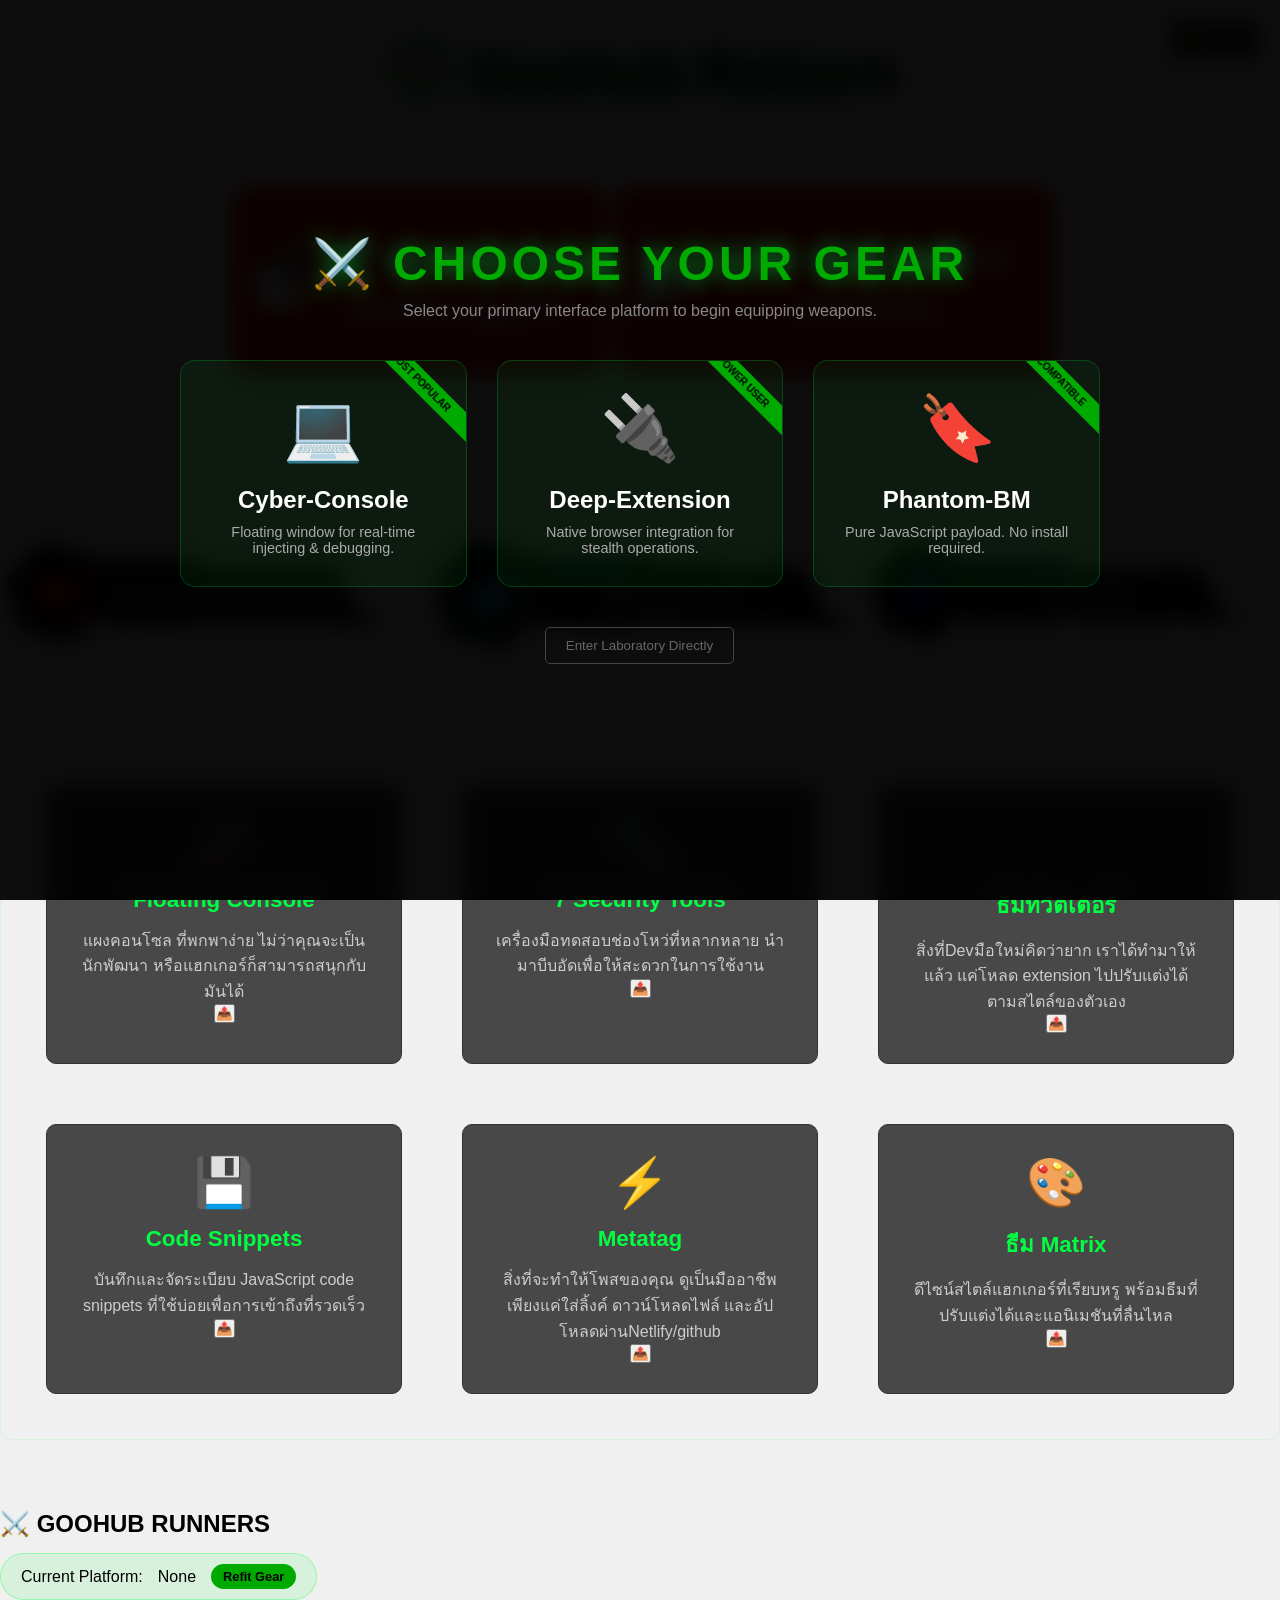
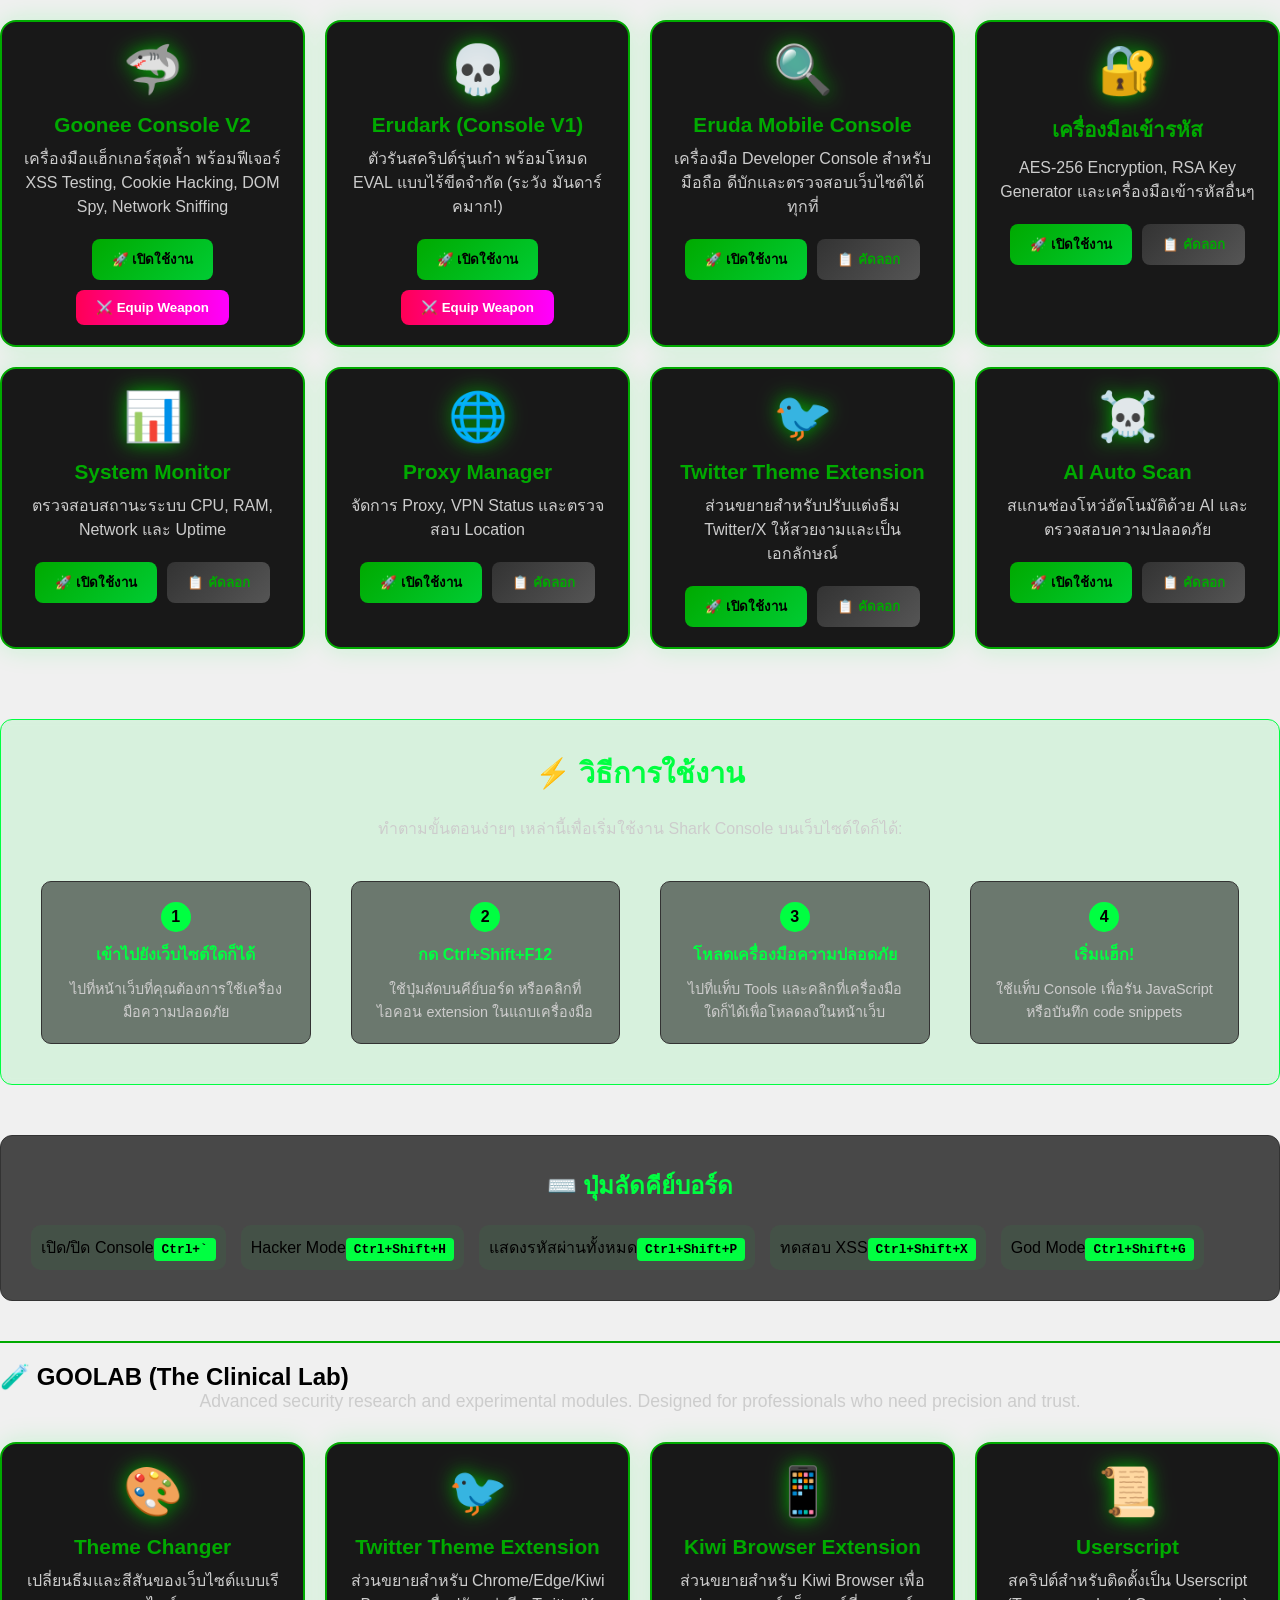
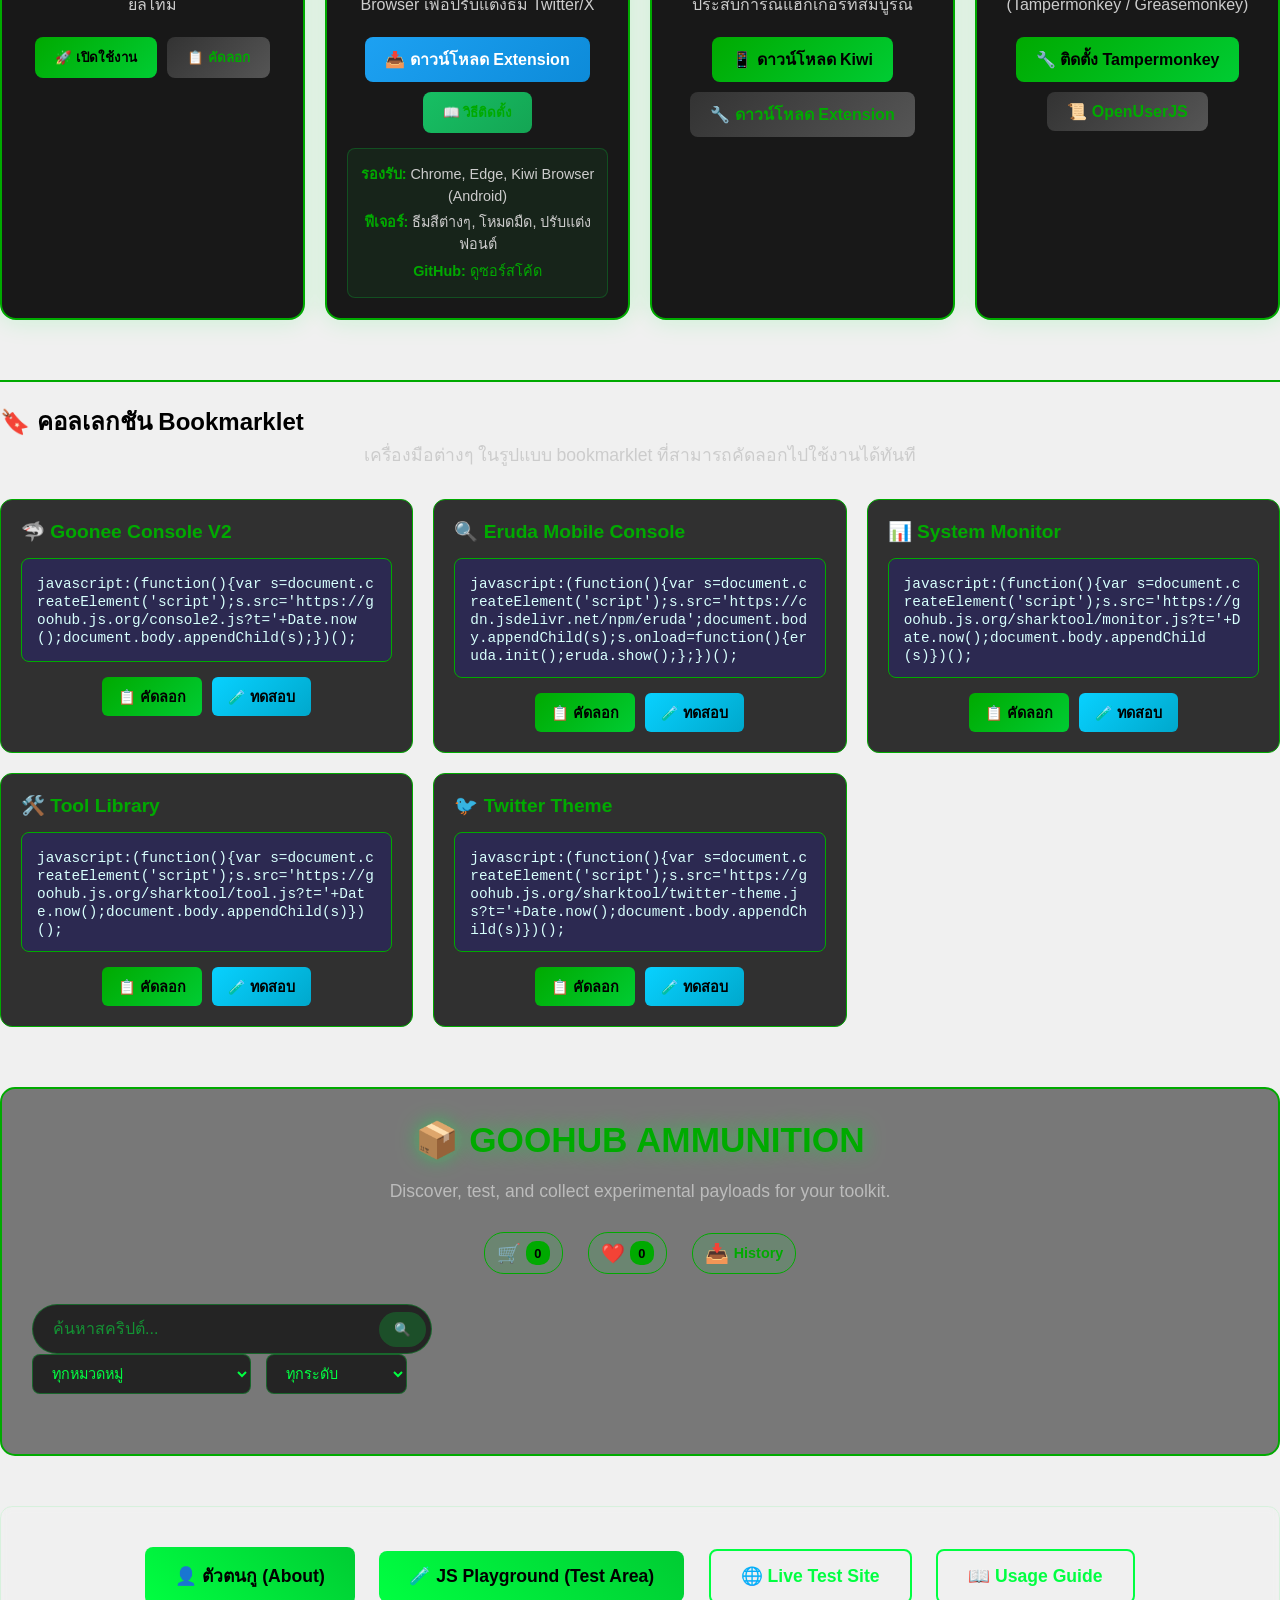
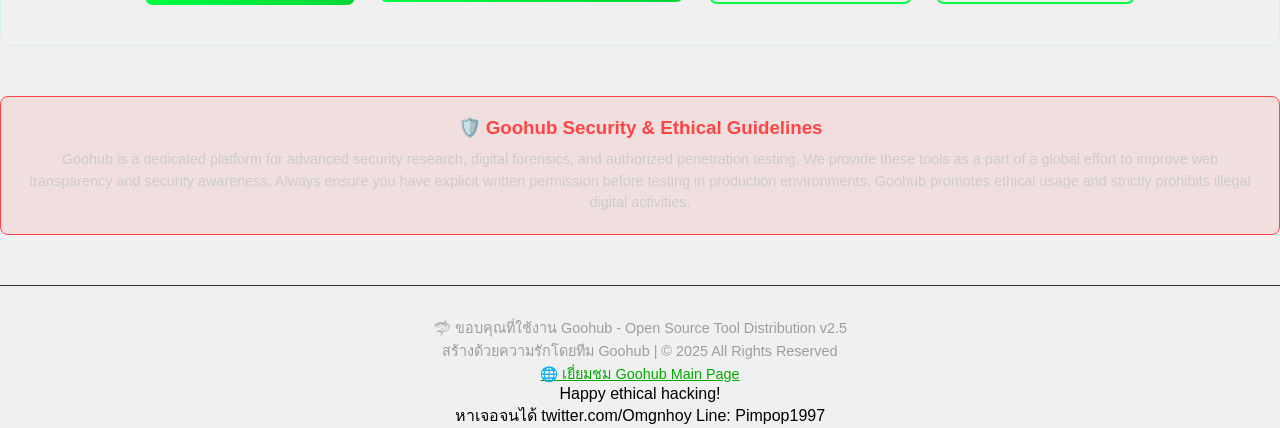
==== commit 360b8b1a: "updatelink" ====
--- a/playground/index.html
+++ b/playground/index.html
@@ -20,11 +20,11 @@
 
     <!-- Open Graph / Facebook -->
     <meta property="og:type" content="website">
-    <meta property="og:url" content="https://goorum.netlify.app/gooimage/metarum.png">
+    <meta property="og:url" content="https://goohubl.vercel.app/gooimage/metarum.png">
     <meta property="og:title" content="Goohub - The Ultimate Script Runner and Digital Ammunition Hub">
     <meta property="og:description"
         content="Discover Goohub: A powerful collection of script runners, bookmarklets, and security tools. Featuring Gooscript, console2.js, and experimental labs.">
-    <meta property="og:image" content="https://goorum.netlify.app/gooimage/metarum.png">
+    <meta property="og:image" content="https://goohubl.vercel.app/gooimage/metarum.png">
     <meta property="og:image:width" content="1200">
     <meta property="og:image:height" content="630">
     <meta property="og:image:alt" content="Goohub - Advanced Script Runners">
@@ -34,12 +34,12 @@
 
     <!-- Twitter -->
     <meta property="twitter:card" content="summary_large_image">
-    <meta property="twitter:url" content="https://goorum.netlify.app/">
+    <meta property="twitter:url" content="https://goohubl.vercel.app/">
     <meta property="twitter:title"
         content="Goo nee' มีทุกอย่าง ที่ไม่มี ศูนรวมของเล่นDevสไตล์Hacker - Advanced Web Security Toolkit">
     <meta property="twitter:description"
         content="Discover powerful web security tools and development utilities for ethical hackers and developers. Features floating console, security scanners, and hacker-themed interface.">
-    <meta property="twitter:image" content="https://goorum.netlify.app/gooimage/metarum.png">
+    <meta property="twitter:image" content="https://goohubl.vercel.app/gooimage/metarum.png">
     <meta property="twitter:image:alt" content="Shark Console - Advanced Web Security Toolkit">
     <meta property="twitter:creator" content="@Omgnhoy">
     <meta property="twitter:site" content="@Omgnhoy">
@@ -50,7 +50,7 @@
     <meta name="msapplication-config" content="/browserconfig.xml">
 
     <!-- Canonical URL -->
-    <link rel="canonical" href="https://goorum.netlify.app/">
+    <link rel="canonical" href="https://goohubl.vercel.app/">
 
     <!-- Favicon and Icons -->
     <link rel="icon" type="image/x-icon" href="/favicon.ico">
@@ -76,19 +76,19 @@
     "name": "Shark Console - Dev Tools",
     "alternateName": "ศูนรวมของเล่นDevสไตล์Hacker",
     "description": "Advanced web security toolkit for ethical hackers and developers featuring floating console, security scanners, and development utilities.",
-    "url": "https://goorum.netlify.app",
-    "image": "https://goorum.netlify.app/gooimage/metarum.png",
+    "url": "https://goohubl.vercel.app",
+    "image": "https://goohubl.vercel.app/gooimage/metarum.png",
     "author": {
       "@type": "Organization",
       "name": "Shark Console Team",
-      "url": "https://goorum.netlify.app/"
+      "url": "https://goohubl.vercel.app/"
     },
     "publisher": {
       "@type": "Organization",
       "name": "Shark Console Team",
       "logo": {
         "@type": "ImageObject",
-        "url": "https://goorum.netlify.app/gooimage/metarum.png"
+        "url": "https://goohubl.vercel.app/gooimage/metarum.png"
       }
     },
     "applicationCategory": "DeveloperApplication",
@@ -111,7 +111,7 @@
       "Metatag Generator",
       "Matrix Theme Interface"
     ],
-    "screenshot": "https://goorum.netlify.app/gooimage/metarum.png",
+    "screenshot": "https://goohubl.vercel.app/gooimage/metarum.png",
     "softwareVersion": "2.1",
     "datePublished": "2024-01-01",
     "dateModified": "2024-12-01"
@@ -182,13 +182,13 @@
         "@type": "ListItem",
         "position": 1,
         "name": "Home",
-        "item": "https://goorum.netlify.app"
+        "item": "https://goohubl.vercel.app"
       },
       {
         "@type": "ListItem",
         "position": 2,
         "name": "Dev Tools",
-        "item": "https://goorum.netlify.app/tool"
+        "item": "https://goohubl.vercel.app/tool"
       }
     ]
   }
@@ -608,7 +608,7 @@
                     <button class="btn-tool secondary" onclick="copyBookmarklet('theme')">📋 คัดลอก</button>
                 </div>
                 <div class="bookmarklet-code" style="display:none;">
-                    <code>javascript:(function(){var s=document.createElement('script');s.src='https://goonee.netlify.app/sharktool/Theme.js?t='+Date.now();document.body.appendChild(s)})();</code>
+                    <code>javascript:(function(){var s=document.createElement('script');s.src='https://goohub.js.org/sharktool/Theme.js?t='+Date.now();document.body.appendChild(s)})();</code>
                 </div>
             </div>
 
@@ -617,7 +617,7 @@
                 <h3>Twitter Theme Extension</h3>
                 <p>ส่วนขยายสำหรับ Chrome/Edge/Kiwi Browser เพื่อปรับแต่งธีม Twitter/X</p>
                 <div class="tool-actions">
-                    <a href="https://goonee.netlify.app/tools/extension.crx" download="twitter-theme-extension.crx"
+                    <a href="https://goohub.js.org/tools/extension.crx" download="twitter-theme-extension.crx"
                         class="btn-tool">📥 ดาวน์โหลด Extension</a>
                     <button class="btn-tool secondary" onclick="showTwitterThemeGuide()">📖 วิธีติดตั้ง</button>
                 </div>
@@ -636,7 +636,7 @@
                 <div class="tool-actions">
                     <a href="https://apkpure.com/kiwi-browser-fast-quiet/com.kiwibrowser.browser" target="_blank"
                         class="btn-tool">📱 ดาวน์โหลด Kiwi</a>
-                    <a href="https://goonee.netlify.app/sharktool/Gooscript.crx" download="extension.crx"
+                    <a href="https://goohub.js.org/sharktool/Gooscript.crx" download="extension.crx"
                         class="btn-tool secondary">🔧 ดาวน์โหลด
                         Extension</a>
                 </div>
@@ -666,7 +666,7 @@
                 <h4>🦈 Goonee Console V2</h4>
                 <div class="bookmarklet-code">
                     <code
-                        id="bm-console2">javascript:(function(){var s=document.createElement('script');s.src='https://goonee.netlify.app/console2.js?t='+Date.now();document.body.appendChild(s);})();</code>
+                        id="bm-console2">javascript:(function(){var s=document.createElement('script');s.src='https://goohub.js.org/console2.js?t='+Date.now();document.body.appendChild(s);})();</code>
                 </div>
                 <div class="bookmarklet-actions">
                     <button class="btn-copy" onclick="copyBookmarkletCode('bm-console2')">📋 คัดลอก</button>
@@ -690,7 +690,7 @@
                 <h4>📊 System Monitor</h4>
                 <div class="bookmarklet-code">
                     <code
-                        id="bm-monitor">javascript:(function(){var s=document.createElement('script');s.src='https://goonee.netlify.app/sharktool/monitor.js?t='+Date.now();document.body.appendChild(s)})();</code>
+                        id="bm-monitor">javascript:(function(){var s=document.createElement('script');s.src='https://goohub.js.org/sharktool/monitor.js?t='+Date.now();document.body.appendChild(s)})();</code>
                 </div>
                 <div class="bookmarklet-actions">
                     <button class="btn-copy" onclick="copyBookmarkletCode('bm-monitor')">📋 คัดลอก</button>
@@ -702,7 +702,7 @@
                 <h4>🛠️ Tool Library</h4>
                 <div class="bookmarklet-code">
                     <code
-                        id="bm-toollib">javascript:(function(){var s=document.createElement('script');s.src='https://goonee.netlify.app/sharktool/tool.js?t='+Date.now();document.body.appendChild(s)})();</code>
+                        id="bm-toollib">javascript:(function(){var s=document.createElement('script');s.src='https://goohub.js.org/sharktool/tool.js?t='+Date.now();document.body.appendChild(s)})();</code>
                 </div>
                 <div class="bookmarklet-actions">
                     <button class="btn-copy" onclick="copyBookmarkletCode('bm-toollib')">📋 คัดลอก</button>
@@ -714,7 +714,7 @@
                 <h4>🐦 Twitter Theme</h4>
                 <div class="bookmarklet-code">
                     <code
-                        id="bm-twitter-theme">javascript:(function(){var s=document.createElement('script');s.src='https://goonee.netlify.app/sharktool/twitter-theme.js?t='+Date.now();document.body.appendChild(s)})();</code>
+                        id="bm-twitter-theme">javascript:(function(){var s=document.createElement('script');s.src='https://goohub.js.org/sharktool/twitter-theme.js?t='+Date.now();document.body.appendChild(s)})();</code>
                 </div>
                 <div class="bookmarklet-actions">
                     <button class="btn-copy" onclick="copyBookmarkletCode('bm-twitter-theme')">📋 คัดลอก</button>
@@ -903,13 +903,16 @@
     </div>
 
     <section class="cta">
+        <a href="../about.html" class="btn">
+            👤 ตัวตนกู (About)
+        </a>
         <a href="js-playground.html" class="btn playground-btn">
             🧪 JS Playground (Test Area)
         </a>
-        <a href="https://goonee.netlify.app/" class="btn secondary" target="_blank" rel="noopener">
+        <a href="https://goohub.js.org/" class="btn secondary" target="_blank" rel="noopener">
             🌐 Live Test Site
         </a>
-        <a href="https://goonee.netlify.app/guide.html" class="btn secondary" target="_blank" rel="noopener">
+        <a href="https://goohub.js.org/guide.html" class="btn secondary" target="_blank" rel="noopener">
             📖 Usage Guide
         </a>
     </section>
@@ -930,7 +933,7 @@
         <p class="footer-text">
             🦈 ขอบคุณที่ใช้งาน Goohub - Open Source Tool Distribution v2.5<br>
             สร้างด้วยความรักโดยทีม Goohub | © 2025 All Rights Reserved<br>
-            <a href="https://goonee.netlify.app/" target="_blank" rel="noopener" style="color: var(--primary-color);">🌐
+            <a href="https://goohub.js.org/" target="_blank" rel="noopener" style="color: var(--primary-color);">🌐
                 เยี่ยมชม Goohub Main Page</a>
         </p>
         </p>
@@ -1092,7 +1095,7 @@
 
     <script src="marketplace-data.js"></script>
     <script src="script.js"></script>
-    <script src="goorum-tools.js"></script>
+    <script src="goohub-tools.js"></script>
     <script src="social-sharing.js"></script>
     <script src="meta-manager.js"></script>
     <script src="analytics-tracker.js"></script>
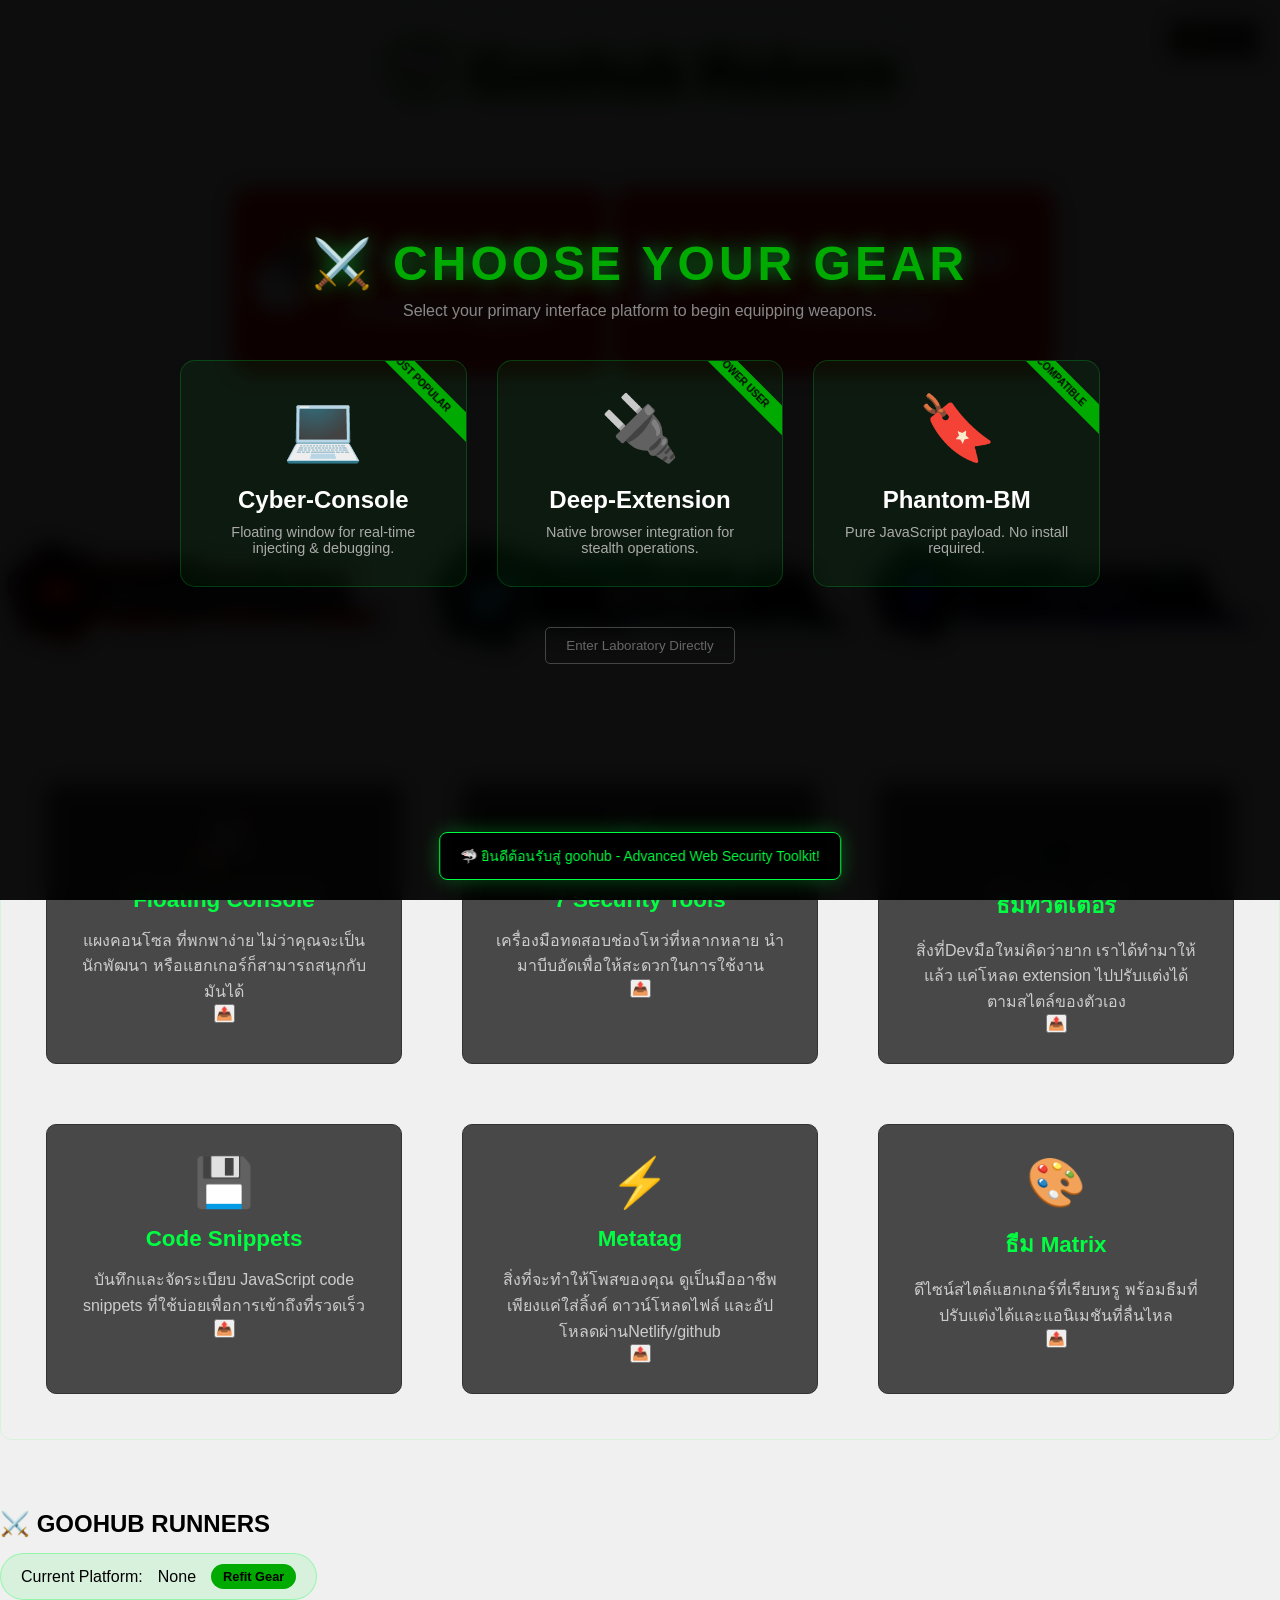
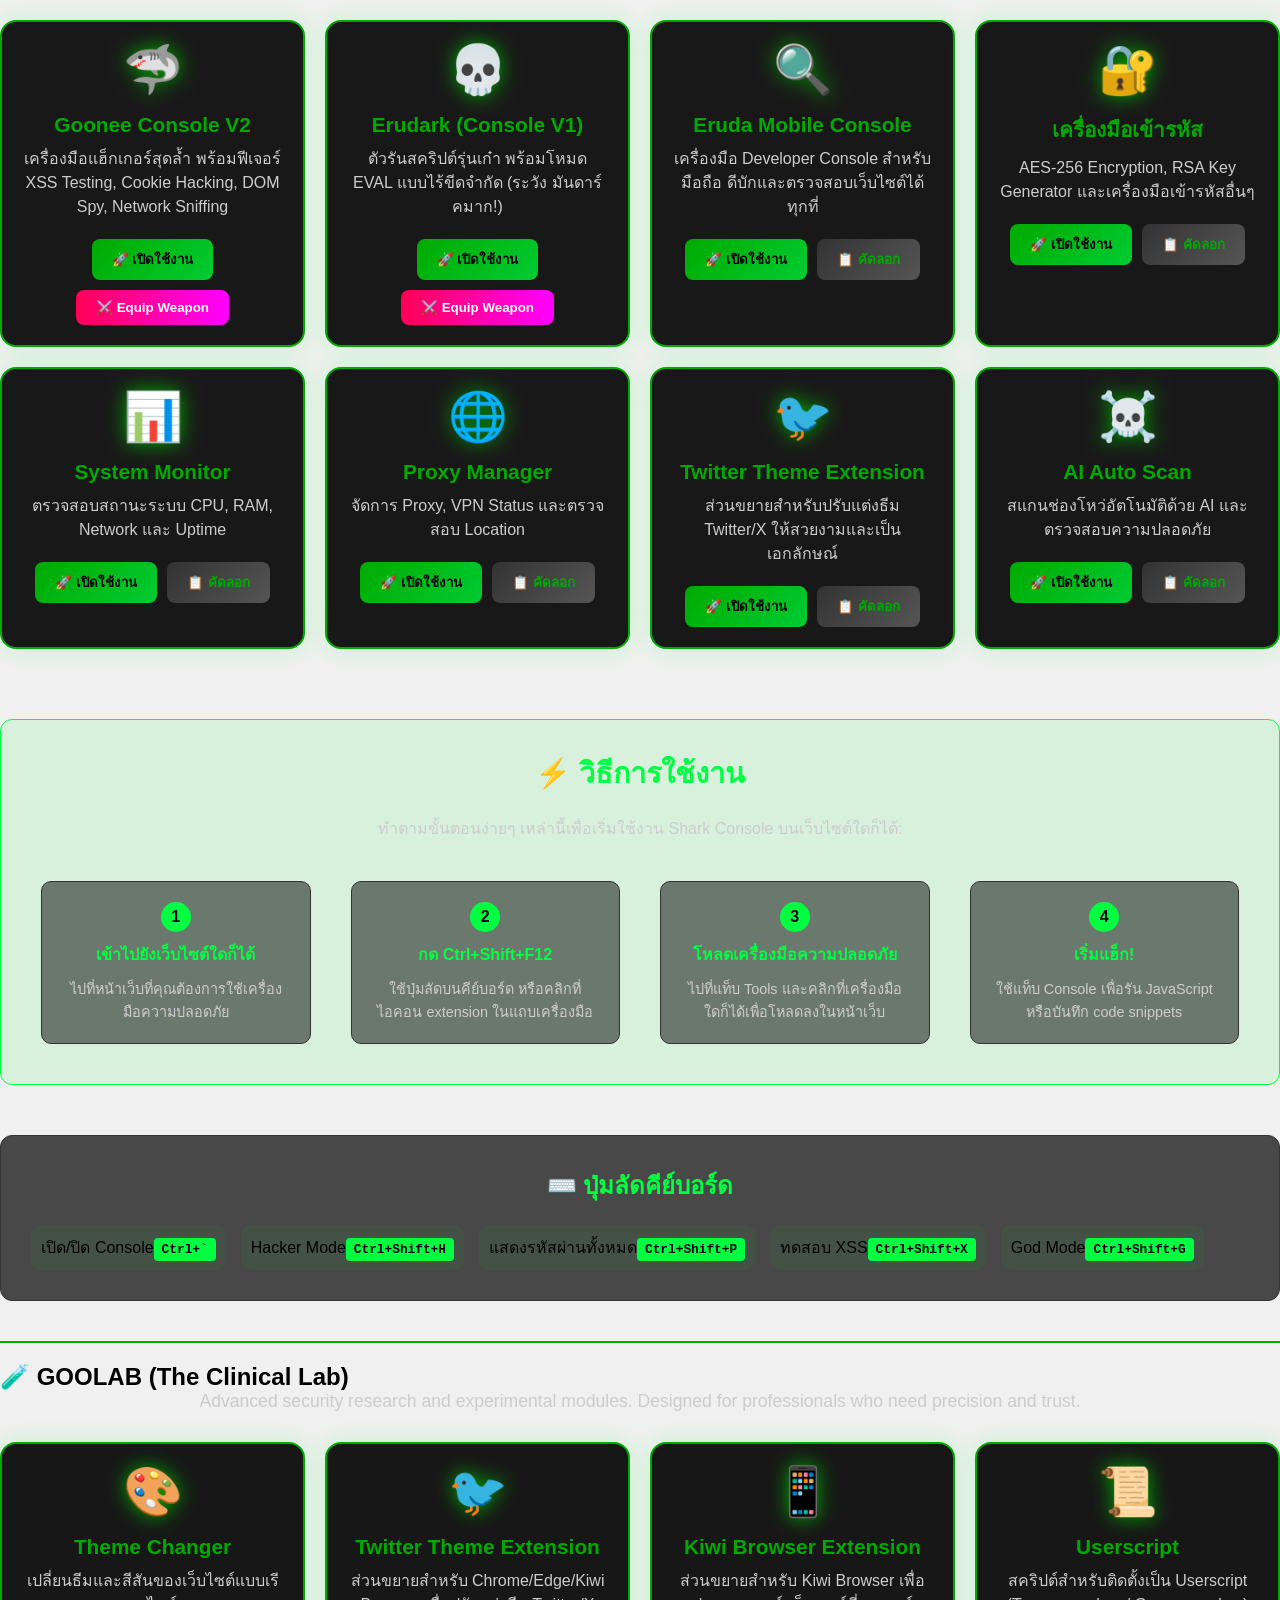
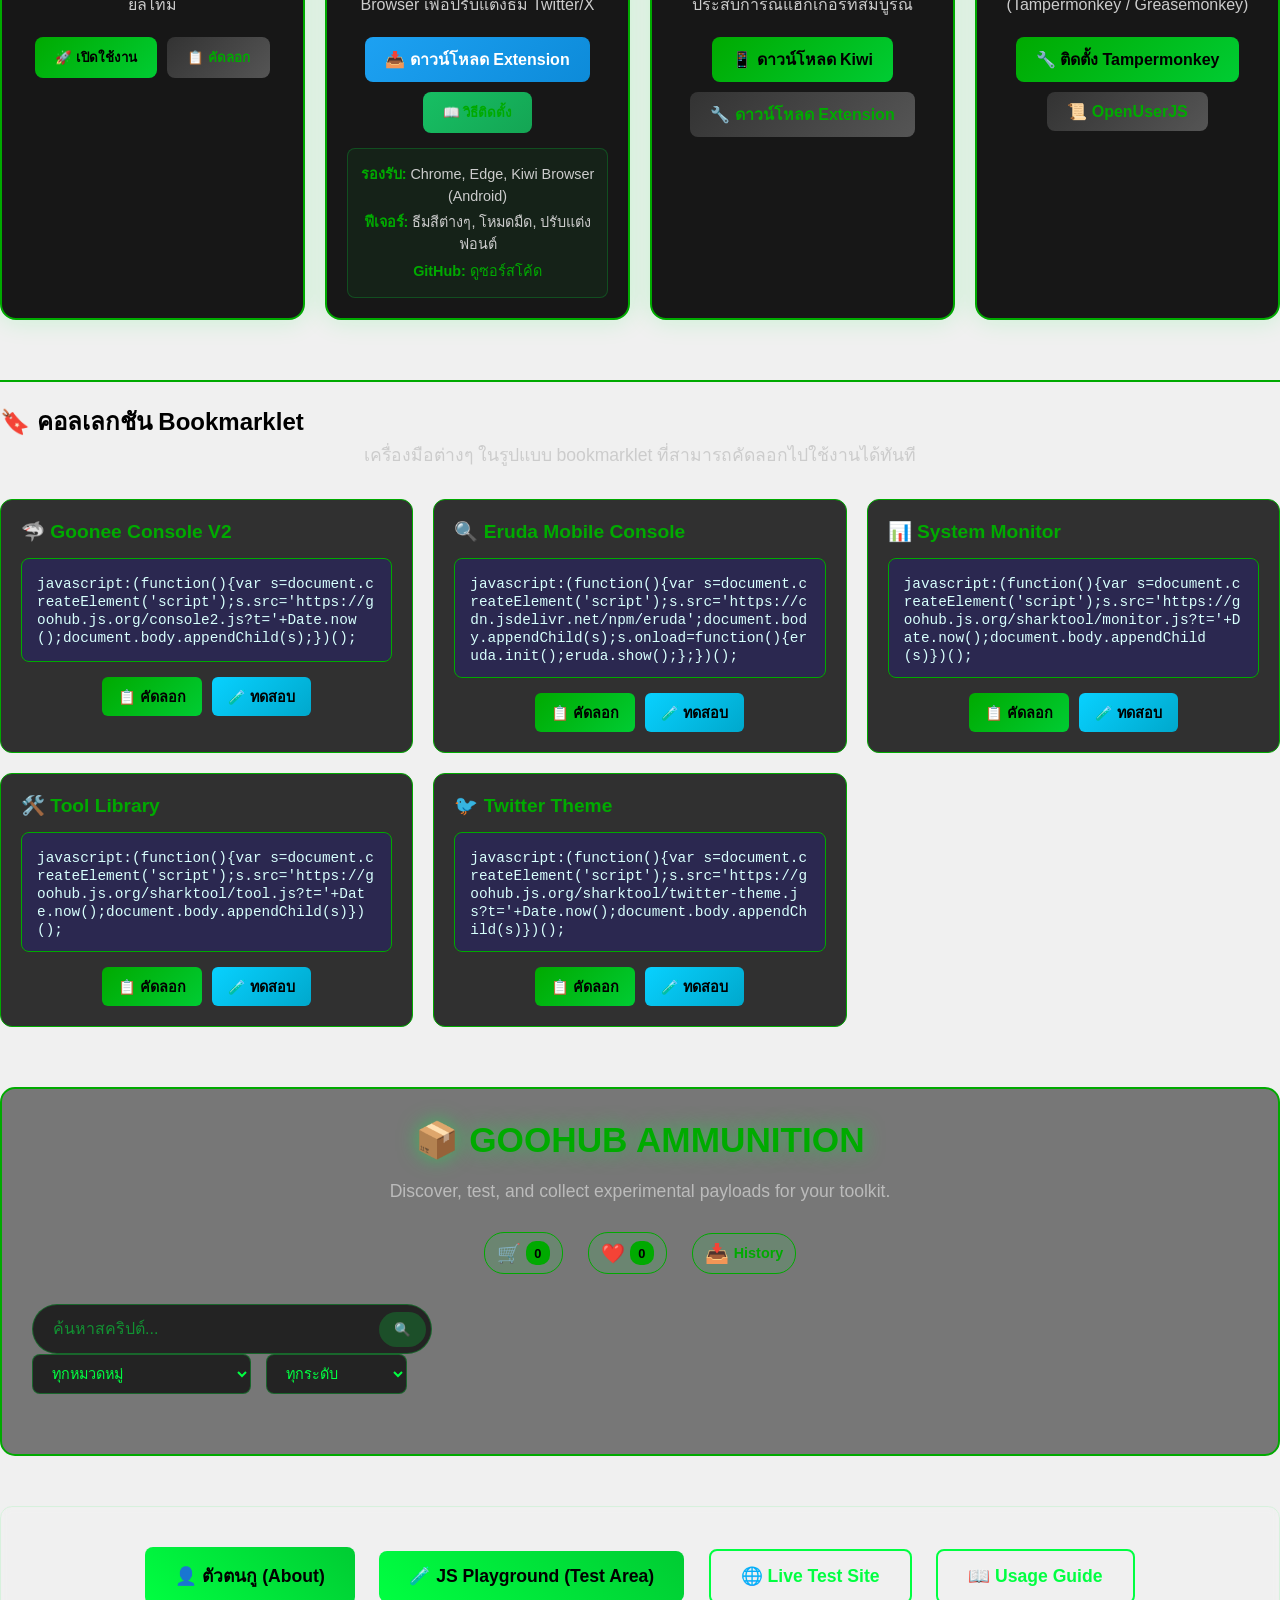
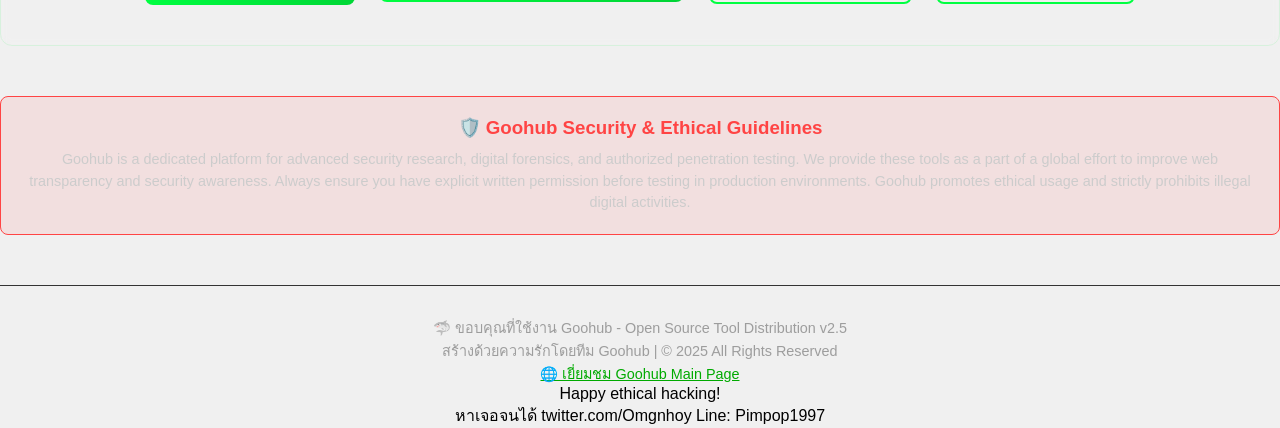
==== commit 52241d53: "add BG" ====
--- a/playground/index.html
+++ b/playground/index.html
@@ -235,9 +235,9 @@
             <h1>🦈 Goohub Reborn</h1>
             <p class="tagline">Explore Powerful Script Runners and Digital Ammunition</p>
 
-            <a href="https://gooneepaystop.netlify.app/" target="_blank" rel="noopener" title="Facebook Profile"
+            <a href="https://goo-nee.netlify.app/" target="_blank" rel="noopener" title="Facebook Profile"
                 class="social-link">
-                <img src="gooimage/app.png" alt="gooneepaystop" class="social-icon">
+                <img src="gooimage/app.png" alt="goonee" class="social-icon">
             </a>
     </div>
 
@@ -624,7 +624,7 @@
                 <div class="extension-info">
                     <p><strong>รองรับ:</strong> Chrome, Edge, Kiwi Browser (Android)</p>
                     <p><strong>ฟีเจอร์:</strong> ธีมสีต่างๆ, โหมดมืด, ปรับแต่งฟอนต์</p>
-                    <p><strong>GitHub:</strong> <a href="https://github.com/P200p/Goonee/tree/main/tools"
+                    <p><strong>GitHub:</strong> <a href="https://github.com/gooneeshark/goohub/tree/main/tools"
                             target="_blank" rel="noopener" style="color: var(--primary-color);">ดูซอร์สโค้ด</a></p>
                 </div>
             </div>
@@ -1095,7 +1095,7 @@
 
     <script src="marketplace-data.js"></script>
     <script src="script.js"></script>
-    <script src="goohub-tools.js"></script>
+    <script src="goorum-tools.js"></script>
     <script src="social-sharing.js"></script>
     <script src="meta-manager.js"></script>
     <script src="analytics-tracker.js"></script>
--- a/playground/style.css
+++ b/playground/style.css
@@ -168,7 +168,8 @@
     margin: 0;
     padding: 0;
     overflow: auto;
-    background: rgba(0, 0, 0, 0);
+    background-image: linear-gradient(black, white);
+    background-image: url("READHA.jpg");
 }
 
 body {
@@ -4515,7 +4516,9 @@
     -webkit-animation: glow 2s ease-in-out infinite alternate;
     -moz-animation: glow 2s ease-in-out infinite alternate;
     animation: glow 2s ease-in-out infinite alternate;
-}/* 
+}
+
+/* 
 เครื่องมือหลัก */
 .main-tools {
     margin: 40px 0;
@@ -4669,7 +4672,8 @@
     justify-content: center;
 }
 
-.btn-copy, .btn-test {
+.btn-copy,
+.btn-test {
     background: linear-gradient(135deg, var(--primary-color), var(--secondary-color));
     color: #000;
     border: none;
@@ -4681,7 +4685,8 @@
     font-size: 0.9rem;
 }
 
-.btn-copy:hover, .btn-test:hover {
+.btn-copy:hover,
+.btn-test:hover {
     transform: translateY(-2px);
     box-shadow: 0 3px 10px rgba(0, 255, 65, 0.4);
 }
@@ -4695,23 +4700,23 @@
     .tools-grid {
         grid-template-columns: 1fr;
     }
-    
+
     .bookmarklet-grid {
         grid-template-columns: 1fr;
     }
-    
+
     .tool-actions {
         flex-direction: column;
     }
-    
+
     .bookmarklet-actions {
         flex-direction: column;
     }
-    
+
     .tool-card {
         padding: 15px;
     }
-    
+
     .bookmarklet-item {
         padding: 15px;
     }
@@ -4758,9 +4763,12 @@
 
 /* Glowing border animation */
 @keyframes glow {
-    0%, 100% {
+
+    0%,
+    100% {
         box-shadow: 0 0 26px rgba(0, 255, 65, 0.18);
     }
+
     50% {
         box-shadow: 0 0 40px rgba(0, 255, 65, 0.4);
     }
@@ -4768,9 +4776,9 @@
 
 .tool-card:hover {
     animation: glow 2s infinite;
-}/
-* Marketplace Demo Styles */
-.script-card {
+}
+
+/ * Marketplace Demo Styles */ .script-card {
     background: rgba(0, 0, 0, 0.9);
     border: 2px solid var(--primary-color);
     border-radius: 12px;
@@ -4855,15 +4863,45 @@
     font-weight: bold;
 }
 
-.tag.category-security { background: rgba(255, 0, 0, 0.2); color: #ff6b6b; }
-.tag.category-automation { background: rgba(255, 193, 7, 0.2); color: #ffc107; }
-.tag.category-data { background: rgba(0, 123, 255, 0.2); color: #007bff; }
-.tag.category-performance { background: rgba(40, 167, 69, 0.2); color: #28a745; }
-.tag.category-fun { background: rgba(220, 53, 69, 0.2); color: #dc3545; }
-
-.tag.difficulty-beginner { background: rgba(40, 167, 69, 0.2); color: #28a745; }
-.tag.difficulty-intermediate { background: rgba(255, 193, 7, 0.2); color: #ffc107; }
-.tag.difficulty-advanced { background: rgba(220, 53, 69, 0.2); color: #dc3545; }
+.tag.category-security {
+    background: rgba(255, 0, 0, 0.2);
+    color: #ff6b6b;
+}
+
+.tag.category-automation {
+    background: rgba(255, 193, 7, 0.2);
+    color: #ffc107;
+}
+
+.tag.category-data {
+    background: rgba(0, 123, 255, 0.2);
+    color: #007bff;
+}
+
+.tag.category-performance {
+    background: rgba(40, 167, 69, 0.2);
+    color: #28a745;
+}
+
+.tag.category-fun {
+    background: rgba(220, 53, 69, 0.2);
+    color: #dc3545;
+}
+
+.tag.difficulty-beginner {
+    background: rgba(40, 167, 69, 0.2);
+    color: #28a745;
+}
+
+.tag.difficulty-intermediate {
+    background: rgba(255, 193, 7, 0.2);
+    color: #ffc107;
+}
+
+.tag.difficulty-advanced {
+    background: rgba(220, 53, 69, 0.2);
+    color: #dc3545;
+}
 
 .script-footer {
     display: flex;
@@ -5081,28 +5119,28 @@
     .script-footer {
         flex-direction: column;
     }
-    
+
     .btn-script {
         min-width: auto;
     }
-    
+
     .marketplace-counters {
         flex-wrap: wrap;
         gap: 10px;
     }
-    
+
     .cart-panel,
     .favorites-panel,
     .download-history-panel {
         width: 95%;
         max-height: 80vh;
     }
-    
+
     .script-header {
         flex-direction: column;
         text-align: center;
     }
-    
+
     .script-actions {
         justify-content: center;
     }
@@ -5118,6 +5156,7 @@
         opacity: 0;
         transform: translateY(30px);
     }
+
     to {
         opacity: 1;
         transform: translateY(0);
@@ -5136,9 +5175,18 @@
 }
 
 @keyframes pulse {
-    0%, 100% { opacity: 1; }
-    50% { opacity: 0.5; }
-}/*
+
+    0%,
+    100% {
+        opacity: 1;
+    }
+
+    50% {
+        opacity: 0.5;
+    }
+}
+
+/*
  Twitter Theme Extension Styles */
 .extension-info {
     margin-top: 15px;
@@ -5213,10 +5261,13 @@
 
 /* Twitter icon animation */
 @keyframes twitter-pulse {
-    0%, 100% {
+
+    0%,
+    100% {
         transform: scale(1);
         filter: drop-shadow(0 0 10px #1da1f2);
     }
+
     50% {
         transform: scale(1.1);
         filter: drop-shadow(0 0 20px #1da1f2);
@@ -5233,7 +5284,7 @@
         font-size: 0.8rem;
         padding: 8px;
     }
-    
+
     .extension-info p {
         margin: 3px 0;
     }
